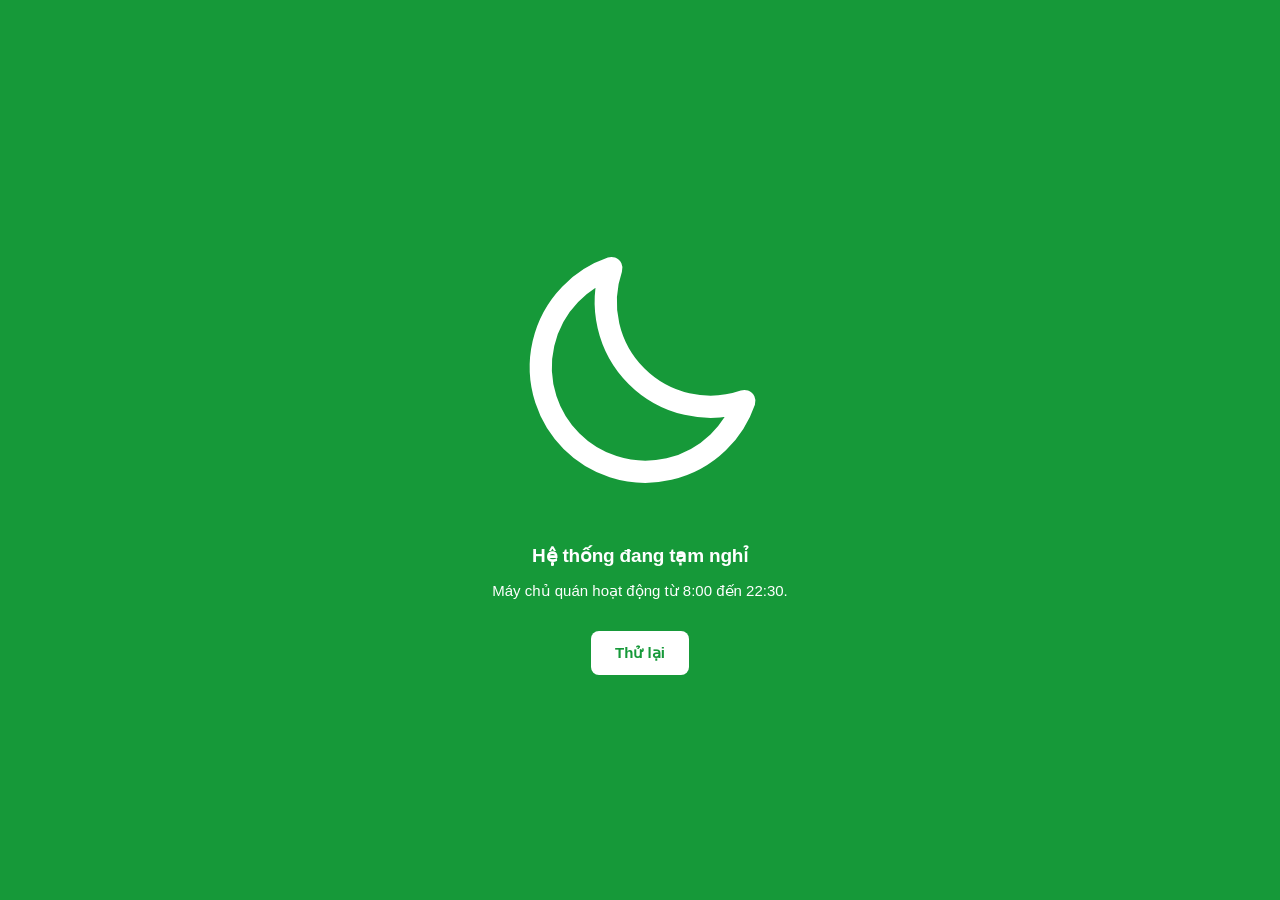
==== pos-manager/index.html @ 79b654d9 "deploy 2026-08-09 00:02:06" ====
<!doctype html>
<html lang="vi">
<head>
  <meta charset="utf-8" />
  <meta name="viewport" content="width=device-width, initial-scale=1, viewport-fit=cover" />
  <title>POS Manager - Cơm A Thuý</title>
  <meta name="theme-color" content="#169939" />
  <link rel="manifest" href="./manifest.json" />
  <link rel="icon" href="./icons/192.png" />
  <link rel="apple-touch-icon" href="./icons/192.png" />
  <meta name="mobile-web-app-capable" content="yes" />
  <meta name="apple-mobile-web-app-capable" content="yes" />
  <meta name="apple-mobile-web-app-status-bar-style" content="black-translucent" />
  <link rel="stylesheet" href="./css/app.css" />
</head>
<body>
  <div id="offline-screen" class="offline-screen hidden">
    <div class="offline-box">
      <div class="offline-icon" aria-hidden="true">
        <svg viewBox="0 0 24 24" fill="none" stroke="currentColor" stroke-width="1.8"
             stroke-linecap="round" stroke-linejoin="round">
          <path d="M20.5 14.3A8.5 8.5 0 0 1 9.7 3.5a8.5 8.5 0 1 0 10.8 10.8z"/>
        </svg>
      </div>
      <h2>Hệ thống đang tạm nghỉ</h2>
      <p>Máy chủ quán hoạt động từ 8:00 đến 22:30.</p>
      <button id="offline-retry" class="btn btn-primary">Thử lại</button>
    </div>
  </div>

  <header id="app-header" class="app-header hidden">
    <span id="app-title">POS Manager</span>
    <span class="app-header-right">
      <span id="app-user"></span>
      <!-- GĐ8 mục K — chuông Trung tâm thông báo, chấm số do js/app.js cập nhật -->
      <button id="app-notif" class="app-notif hidden" type="button" aria-label="Thong bao">
        <svg viewBox="0 0 24 24" fill="none" stroke="currentColor" stroke-width="1.8"
             stroke-linecap="round" stroke-linejoin="round">
          <path d="M18 8.5a6 6 0 1 0-12 0c0 6-2 7.5-2 7.5h16s-2-1.5-2-7.5"/>
          <path d="M13.7 20a2 2 0 0 1-3.4 0"/>
        </svg>
        <span id="app-notif-badge" class="app-notif-badge hidden">0</span>
      </button>
    </span>
  </header>

  <!-- Cột trái (máy tính) và thanh dưới (điện thoại) do js/app.js dựng từ js/nav.js,
       vì chủ quán tự chọn được 3 ô giữa của thanh dưới (giống app Sổ Bán Hàng). -->
  <nav id="sidebar" class="sidebar hidden"></nav>

  <main id="view" class="view"></main>

  <nav id="tabbar" class="tabbar hidden"></nav>

  <a id="fab" href="#/ban-hang" class="fab hidden" aria-label="Bán hàng nhanh"></a>

  <div id="toast-root" class="toast-root"></div>

  <script type="module" src="./js/app.js"></script>
  <script>
    if ('serviceWorker' in navigator) {
      window.addEventListener('load', () => navigator.serviceWorker.register('./sw.js'));
    }
  </script>
</body>
</html>
---- pos-manager/css/app.css ----
/* ═══════════════════════════════════════════════════════════════════════════
   POS MANAGER — Giao diện sao chép app Sổ Bán Hàng
   GĐ9 (04/08/2026): bảng màu đo BẰNG getComputedStyle TRÊN TRANG SỐNG
   app.sobanhang.com (tài khoản Cơm A Thúy) — xem output/sobanhang-survey/KHAO-SAT-TOAN-BO.md
     Bản WEB dùng XANH LÁ #169939, KHÔNG phải xanh dương #005DF9 (màu đó là của file APK).
   Mọi tên class cũ (GĐ1–GĐ8) được giữ nguyên để 36 màn hình cũ không phải sửa.
   ═══════════════════════════════════════════════════════════════════════════ */
:root {
  --primary: #169939;
  --primary-dark: #05803A;
  --primary-soft: #E7F5EC;
  --brand-green: #169939;

  /* Thanh điều hướng của bản web: dải màu từ trên xuống */
  --rail-from: #1B7A4A;
  --rail-to: #228B47;

  /* Tên cũ giữ lại làm bí danh — các màn GĐ1–GĐ6 vẫn dùng var(--green) */
  --green: var(--primary);
  --green-dark: var(--primary-dark);
  --green-light: var(--primary-soft);

  /* Màu số tiền: vào = lá, ra = đỏ (giống app) */
  --money-in: #169939;
  --money-out: #D92B2B;

  --text: #1E2226;
  --text-2: #73787D;
  --text-3: #A6A6A6;
  --line: #EAEBEC;
  --bg: #F2F3F4;
  --surface: #FFFFFF;
  --danger: #D92B2B;
  --warn: #B45309;

  --radius: 8px;
  --radius-lg: 12px;
  --shadow-sm: 0 1px 2px rgba(60, 69, 79, .06), 0 1px 3px rgba(60, 69, 79, .04);
  --shadow-md: 0 4px 12px rgba(60, 69, 79, .12);

  --tabbar-h: 62px;
  --header-h: 52px;
}

* { box-sizing: border-box; -webkit-tap-highlight-color: transparent; }
html, body { margin: 0; padding: 0; height: 100%; }
body {
  font-family: Inter, -apple-system, BlinkMacSystemFont, "SF Pro Text", "Segoe UI", Roboto, Arial, sans-serif;
  color: var(--text);
  background: var(--bg);
  /* GĐ8 mục L — cỡ chữ toàn app nhân với --font-scale (js/display.js đặt theo cài đặt).
     Mặc định 1 để máy chưa chỉnh gì vẫn y như cũ. */
  font-size: calc(15px * var(--font-scale, 1));
  -webkit-font-smoothing: antialiased;
}
/* GĐ8 mục L — "Nút bấm to": nới chiều cao chạm tối thiểu cho người lớn tuổi đỡ bấm trượt. */
body.big-touch button,
body.big-touch .btn,
body.big-touch input,
body.big-touch select { min-height: 52px; }
body.big-touch .chip { padding: 10px 16px; }
.hidden { display: none !important; }
h2 { font-size: 19px; font-weight: 700; margin: 0 0 12px; letter-spacing: -.2px; }
h3 { font-size: 16px; font-weight: 700; }

/* ── Nút & ô nhập ───────────────────────────────────────────────────────── */
button, .btn {
  font-family: inherit;
  font-size: 15px;
  font-weight: 600;
  min-height: 44px;
  min-width: 44px;
  border-radius: var(--radius);
  border: none;
  cursor: pointer;
  background: #EDF1F6;
  color: var(--text);
  transition: filter .12s ease;
}
button:active, .btn:active { filter: brightness(.94); }
.btn-primary { background: var(--primary); color: #fff; }
.btn-primary:active { background: var(--primary-dark); }
.btn-danger { background: var(--danger); color: #fff; }
.btn-danger:active { background: #B01B1B; }
.btn-ghost { background: #fff; border: 1px solid var(--line); color: var(--text); }
/* .btn dùng cho cả <a> (ví dụ "+ Tạo đơn hàng" nhảy sang màn Bán hàng). Thẻ <a> không tự căn
   giữa chữ và mặc định bị gạch chân, nên phải khai riêng — chỉ chạm thẻ <a>, không đụng <button>. */
a.btn {
  display: inline-flex; align-items: center; justify-content: center;
  padding: 0 14px; text-decoration: none;
}

input, select, textarea {
  font-family: inherit;
  font-size: 16px;
  min-height: 44px;
  padding: 0 12px;
  border: 1px solid var(--line);
  border-radius: var(--radius);
  width: 100%;
  background: #fff;
  color: var(--text);
}
textarea { padding: 10px 12px; }
input:focus, select:focus, textarea:focus { outline: 2px solid var(--primary-soft); border-color: var(--primary); }

/* Icon nhỏ nằm chung dòng với chữ (trong nút, nhãn, bảng) */
.inline-ico { display: inline-flex; align-items: center; vertical-align: -3px; }
.inline-ico svg { width: 17px; height: 17px; }
.perm-yes { color: var(--money-in); }
.ok-note { color: var(--money-in); display: flex; align-items: center; gap: 6px; }
.thumb-ico { color: var(--primary); opacity: .55; }
.thumb-ico svg { width: 30px; height: 30px; }
button > svg { width: 20px; height: 20px; }

/* ── Thanh tiêu đề ──────────────────────────────────────────────────────── */
.app-header {
  position: fixed; top: 0; left: 0; right: 0; height: var(--header-h);
  background: var(--primary); color: #fff;
  display: flex; align-items: center; justify-content: space-between;
  padding: 0 16px; font-weight: 600; z-index: 20;
}
#app-user { font-size: 13px; opacity: .9; font-weight: 500; }
/* GĐ8 mục K — chuông thông báo + chấm số chưa đọc trên thanh tiêu đề */
.app-header-right { display: flex; align-items: center; gap: 10px; }
.app-notif {
  position: relative; background: none; border: none; color: #fff;
  padding: 4px; min-height: auto; display: flex; align-items: center;
}
.app-notif > svg { width: 22px; height: 22px; }
.app-notif-badge {
  position: absolute; top: -2px; right: -4px; min-width: 17px; height: 17px;
  padding: 0 4px; border-radius: 9px; background: #E11D48; color: #fff;
  font-size: 10.5px; font-weight: 700; line-height: 17px; text-align: center;
}

/* ── Vùng nội dung ──────────────────────────────────────────────────────── */
.view {
  padding-top: calc(var(--header-h) + 14px);
  padding-bottom: calc(var(--tabbar-h) + 20px);
  padding-left: 16px;
  padding-right: 16px;
  min-height: 100vh;
}
body.no-nav .view { padding-top: 12px; padding-bottom: 12px; }
/* Trang chủ có nền gradient xanh nhạt giống app */
body.home-bg { background: var(--bg); }

/* ── Thanh tab dưới (điện thoại) ────────────────────────────────────────── */
.tabbar {
  position: fixed; bottom: 0; left: 0; right: 0;
  min-height: var(--tabbar-h);
  padding-bottom: env(safe-area-inset-bottom, 0);
  display: flex; background: #fff; border-top: 1px solid var(--line); z-index: 20;
}
.tabbar a {
  flex: 1; display: flex; flex-direction: column; align-items: center; justify-content: center;
  font-size: 11px; text-decoration: none; color: var(--text-3); gap: 3px; padding: 8px 2px;
  font-weight: 500;
}
.tabbar a svg { width: 24px; height: 24px; display: block; }
.tabbar a.active { color: var(--primary); font-weight: 600; }

/* ── Nút tròn nổi ───────────────────────────────────────────────────────── */
.fab {
  position: fixed; right: 18px; bottom: calc(var(--tabbar-h) + 18px);
  width: 56px; height: 56px; border-radius: 50%;
  background: var(--primary); color: #fff;
  display: flex; align-items: center; justify-content: center;
  text-decoration: none; box-shadow: 0 6px 16px rgba(22, 153, 57, .38); z-index: 21;
}
.fab svg { width: 26px; height: 26px; }

/* ── Cột trái theo phong cách Sổ Bán Hàng ──────────────────────────────── */
:root {
  --sidebar-full: 240px;
  --sidebar-slim: 64px;
}

.sidebar {
  position: fixed; top: var(--header-h); left: 0; bottom: 0;
  width: var(--sidebar-full);
  background: linear-gradient(180deg, var(--rail-from) 0%, var(--rail-to) 100%);
  z-index: 15; overflow-y: auto; overflow-x: hidden;
  display: flex; flex-direction: column;
  transition: width 0.22s ease;
}
.sidebar.collapsed { width: var(--sidebar-slim); }

/* Nút ≡ toggle thu nhỏ/mở rộng */
.sidebar-toggle {
  width: 100%; height: 48px; min-height: 48px; background: rgba(0,0,0,.1); border: none;
  border-bottom: 1px solid rgba(255,255,255,.12);
  color: rgba(255,255,255,.85); display: flex; align-items: center; justify-content: center;
  cursor: pointer; flex: none; transition: background .1s;
}
.sidebar-toggle:hover { background: rgba(0,0,0,.18); }
.sidebar-toggle svg { width: 22px; height: 22px; }

/* Links chung (Trang chủ, các mục con) */
.sidebar a {
  display: flex; align-items: center; gap: 12px;
  padding: 10px 14px; text-decoration: none; color: rgba(255,255,255,.82); font-size: 14px;
  font-weight: 500; white-space: nowrap; border-radius: 0; transition: background .1s;
}
.sidebar a svg { width: 22px; height: 22px; flex: none; }
.sidebar a:hover { background: rgba(255,255,255,.1); }
.sidebar a.active {
  background: rgba(145,158,171,.4); color: #fff; font-weight: 600;
  border-left: 3px solid rgba(255,255,255,.7);
}
.sidebar-child { padding-left: 48px !important; font-size: 13.5px; }
.sidebar-child.active { padding-left: 45px !important; }

/* Nút tiêu đề nhóm */
.sidebar-group-btn {
  display: flex; align-items: center; gap: 12px; width: 100%;
  padding: 10px 14px; background: none; border: none;
  border-top: 1px solid rgba(255,255,255,.1);
  color: rgba(255,255,255,.6); font-size: 11px; font-weight: 700; letter-spacing: .5px;
  text-transform: uppercase; cursor: pointer; white-space: nowrap; min-height: 40px; text-align: left;
  transition: background .1s, color .1s;
}
.sidebar-group-btn:hover { background: rgba(255,255,255,.08); color: rgba(255,255,255,.9); }
.sidebar-group.has-active > .sidebar-group-btn { color: rgba(255,255,255,.9); }
.sbh-icon { width: 22px; height: 22px; flex: none; display: flex; }
.sbh-icon svg { width: 22px; height: 22px; }
.g-label { flex: 1; min-width: 0; overflow: hidden; }
.chevron { width: 14px; height: 14px; flex: none; transition: transform .18s; }
.sidebar-group.open > .sidebar-group-btn .chevron { transform: rotate(180deg); }

/* Nhóm: mở/đóng bằng max-height animation */
.sidebar-group-items { overflow: hidden; max-height: 0; transition: max-height .22s ease; }
.sidebar-group.open > .sidebar-group-items { max-height: 800px; }

/* Mode icon-only (sau khi thu nhỏ) */
.sidebar.collapsed .g-label,
.sidebar.collapsed .chevron,
.sidebar.collapsed .sidebar-group-items,
.sidebar.collapsed a span { display: none !important; }
.sidebar.collapsed .sidebar-group-btn { justify-content: center; padding: 12px 0; }
.sidebar.collapsed a { justify-content: center; padding: 12px 0; }
.sidebar.collapsed a.active { border-left: none; border-bottom: 3px solid rgba(255,255,255,.7); }

@media (min-width: 1024px) {
  .tabbar, .fab { display: none !important; }
  .view { margin-left: var(--sidebar-full); padding-bottom: 20px; transition: margin-left .22s ease; }
  body.sidebar-slim .view { margin-left: var(--sidebar-slim); }
}

/* ── Thông báo nổi ──────────────────────────────────────────────────────── */
.toast-root {
  position: fixed; left: 50%; bottom: calc(var(--tabbar-h) + 16px); transform: translateX(-50%);
  z-index: 50; display: flex; flex-direction: column; gap: 8px; align-items: center;
}
.toast {
  background: #1F2937; color: #fff; padding: 11px 18px; border-radius: 10px; font-size: 14px;
  max-width: 90vw; box-shadow: var(--shadow-md);
}
.toast.error { background: var(--danger); }

/* ── Hộp thoại ──────────────────────────────────────────────────────────── */
.modal-overlay {
  position: fixed; inset: 0; background: rgba(15, 23, 35, .45);
  display: flex; align-items: flex-end; justify-content: center; z-index: 60;
}
@media (min-width: 640px) { .modal-overlay { align-items: center; } }
.modal-box {
  background: #fff; border-radius: var(--radius-lg) var(--radius-lg) 0 0; padding: 20px;
  width: 100%; max-width: 440px; max-height: 84vh; overflow-y: auto;
}
@media (min-width: 640px) { .modal-box { border-radius: var(--radius-lg); } }
.modal-box h3 { margin-top: 0; }
.modal-close-row { text-align: right; margin-top: 12px; }

/* ═══ TRANG CHỦ (dashboard giống app Sổ Bán Hàng) ═══════════════════════ */
.home-greet { margin-bottom: 14px; }
.home-greet .hi { font-size: 13px; color: var(--text-2); }
.home-greet .store { font-size: 20px; font-weight: 700; letter-spacing: -.3px; }

/* Thẻ "Hôm nay" — 3 ô số liệu có icon, giống ic_summary_* của app */
.today-card {
  background: #fff; border-radius: var(--radius-lg); padding: 14px;
  box-shadow: var(--shadow-sm); border: 1px solid var(--line);
}
.today-card-title {
  font-size: 12px; letter-spacing: .6px; color: var(--text-3); font-weight: 700; margin-bottom: 10px;
}
.today-card-loading { color: var(--text-3); font-size: 14px; }
.today-stats { display: grid; grid-template-columns: repeat(3, 1fr); gap: 8px; }
.today-stat {
  display: flex; flex-direction: column; gap: 4px;
  padding: 10px 8px; border-radius: 10px; background: #F7F9FC;
}
.today-stat .stat-ico { width: 26px; height: 26px; border-radius: 8px; display: flex; align-items: center; justify-content: center; }
.today-stat .stat-ico svg { width: 15px; height: 15px; }
.today-stat .label { font-size: 11.5px; color: var(--text-2); }
.today-stat .value { font-size: 16px; font-weight: 700; letter-spacing: -.3px; }
.today-stat .value.money { color: var(--money-in); }
.today-stat .value.profit-empty {
  font-size: 13px; color: var(--primary); text-decoration: none; display: flex; flex-direction: column;
}
.today-stat .value.profit-empty small { font-size: 10.5px; font-weight: 500; color: var(--text-3); }

/* Nhãn từng khu + nút "Chỉnh sửa" bên phải */
.section-label {
  margin-top: 22px; margin-bottom: 8px; font-size: 14px; color: var(--text); font-weight: 700;
  display: flex; align-items: center; justify-content: space-between;
}
.section-label .edit-link {
  font-size: 13px; color: var(--primary); font-weight: 600; background: none;
  min-height: auto; padding: 4px 2px; display: inline-flex; align-items: center; gap: 4px;
}
.section-label .edit-link svg { width: 15px; height: 15px; }

/* Lưới tính năng — thẻ trắng, icon nhiều màu, chữ dưới (đúng như ảnh edit_home_feature.png) */
.feature-grid { display: grid; grid-template-columns: repeat(3, 1fr); gap: 10px; }
.feature-grid.shortcuts { grid-template-columns: repeat(4, 1fr); }
.feature-card {
  background: #fff; border-radius: var(--radius); padding: 14px 6px 11px; text-align: center;
  text-decoration: none; color: var(--text); box-shadow: var(--shadow-sm);
  border: 1px solid var(--line);
  display: flex; flex-direction: column; align-items: center; gap: 7px;
  font-size: 12.5px; font-weight: 500; line-height: 1.25; position: relative;
}
.feature-card .icon { display: block; }
.feature-card .icon svg { width: 26px; height: 26px; display: block; }
.feature-grid.shortcuts .feature-card { padding: 12px 4px 9px; font-size: 11.5px; }
.feature-grid.shortcuts .feature-card .icon svg { width: 24px; height: 24px; }

/* Chế độ chỉnh sửa: hiện dấu + / − ở góc thẻ */
.feature-card .pick-badge {
  position: absolute; top: -6px; right: -6px; width: 22px; height: 22px; border-radius: 50%;
  background: var(--primary); color: #fff; font-size: 15px; font-weight: 700; line-height: 22px;
  min-height: 22px; min-width: 22px; padding: 0;
}
.feature-card .pick-badge.remove { background: var(--danger); }
.picker-hint { font-size: 12.5px; color: var(--text-2); margin: 4px 0 10px; }

/* Màn "Thêm" — chia nhóm giống app */
.group-block { margin-bottom: 18px; }
.group-title { font-size: 13px; font-weight: 700; color: var(--text-2); margin-bottom: 8px; }

/* ═══ CÁC MÀN GĐ1–GĐ6 (giữ nguyên tên class, chỉnh lại cho hợp bảng màu) ══ */

/* Bán hàng */
.sell-search { margin-bottom: 10px; }
/* Hàng nút lọc cuộn ngang — màn Quản lý bàn (khu vực) và Thông báo vẫn dùng. */
.sell-chips { display: flex; gap: 8px; overflow-x: auto; padding-bottom: 8px; }
.chip {
  flex: none; padding: 8px 14px; border-radius: 20px; background: #fff; border: 1px solid var(--line);
  font-size: 14px; cursor: pointer; white-space: nowrap; min-height: 38px; font-weight: 500;
}
.chip.active { background: var(--primary); color: #fff; border-color: var(--primary); }
/* Chiều cao ô ĐẶT CỨNG (không dùng aspect-ratio hay đệm-%): mọi thứ trong thẻ món đều
   position:absolute nên hai cách kia không góp chiều cao vào hàng lưới → các thẻ đè lên nhau,
   chỉ còn thấy nhãn giá. Đặt cứng thì hàng nào cũng đúng, kể cả khi lưới tự cuộn. */
.sell-grid { display: grid; grid-template-columns: repeat(2, 1fr); grid-auto-rows: 160px; gap: 12px; margin: 12px 0; }
@media (min-width: 640px) { .sell-grid { grid-template-columns: repeat(4, 1fr); } }
.sell-empty { color: var(--text-3); }
/* GĐ12 — thẻ món giống ảnh khảo sát /pos: ảnh phủ kín ô vuông, giá ở góc trên phải trên nền tối,
   tên món trên dải mờ dưới đáy, chấm xanh số lượng khi món đã có trong đơn đang mở. */
.item-card {
  position: relative; background: #fff; border-radius: var(--radius); overflow: hidden;
  text-align: left; padding: 0; height: 100%;
  box-shadow: var(--shadow-sm); border: 1.5px solid var(--line); cursor: pointer; min-height: 0;
}
.item-card.unavailable { opacity: .45; }
.item-card.picked { border-color: var(--primary); }
.item-card .thumb {
  position: absolute; inset: 0; background: var(--primary-soft);
  display: flex; align-items: center; justify-content: center;
}
.item-card .thumb img { width: 100%; height: 100%; object-fit: cover; display: block; }
.item-card .item-price {
  position: absolute; top: 0; right: 0; background: rgba(30, 34, 38, .72); color: #fff;
  font-size: 12px; font-weight: 600; padding: 3px 7px; border-radius: 0 0 0 6px;
}
.item-card .item-qty {
  position: absolute; left: 0; bottom: 34px; min-width: 22px; height: 22px; line-height: 22px;
  text-align: center; background: var(--primary); color: #fff; font-size: 12px; font-weight: 700;
  padding: 0 5px; border-radius: 0 6px 0 0;
}
.item-card .item-name {
  position: absolute; left: 0; right: 0; bottom: 0; background: rgba(30, 34, 38, .72); color: #fff;
  font-size: 12.5px; font-weight: 600; line-height: 1.25; padding: 6px 8px; text-align: center;
  display: -webkit-box; -webkit-line-clamp: 2; -webkit-box-orient: vertical; overflow: hidden;
}
/* ── Task 2 mục 1 (2026-08-08): thanh công cụ kiểu hiển thị / sắp xếp / lọc ─────────────────────
   Chủ quán muốn đổi nhanh giữa lưới ảnh và danh sách gọn, kèm sắp xếp + lọc món còn hàng. */
.sell-toolbar {
  display: flex; align-items: center; gap: 10px; flex-wrap: wrap;
  margin: 12px 0 0; padding: 8px 10px; background: #fff;
  border: 1px solid var(--line); border-radius: var(--radius); box-shadow: var(--shadow-sm);
}
.sell-view-switch { display: flex; background: var(--primary-soft); border-radius: 8px; padding: 2px; gap: 2px; }
.sell-view-btn {
  display: inline-flex; align-items: center; gap: 6px; padding: 6px 12px; min-height: 34px;
  border: 0; background: transparent; border-radius: 6px; cursor: pointer;
  font-size: 13.5px; font-weight: 600; color: var(--primary-dark);
}
.sell-view-btn svg { width: 16px; height: 16px; }
.sell-view-btn.active { background: var(--primary); color: #fff; box-shadow: var(--shadow-sm); }
.sell-tool-field { display: inline-flex; align-items: center; gap: 6px; }
.sell-tool-label { font-size: 13px; color: var(--text-3); font-weight: 500; }
.sell-toolbar select {
  min-height: 34px; padding: 4px 8px; border: 1px solid var(--line); border-radius: 8px;
  background: #fff; font-size: 13.5px; font-weight: 500; cursor: pointer;
}
.sell-count { margin-left: auto; font-size: 13px; color: var(--text-3); white-space: nowrap; }
@media (max-width: 640px) {
  .sell-view-btn span { display: none; }   /* điện thoại: chỉ còn icon cho đỡ chật */
  .sell-count { margin-left: 0; }
}

/* Kiểu DANH SÁCH: bỏ lưới, mỗi món một dòng cao cố định — đọc nhanh khi thực đơn dài.
   Dùng chung #sell-grid nên phải huỷ grid-auto-rows của kiểu lưới, nếu không dòng sẽ bị ép 160px. */
.sell-grid.as-list { display: flex; flex-direction: column; gap: 6px; grid-auto-rows: auto; }
.item-row {
  display: flex; align-items: center; gap: 10px; width: 100%; padding: 8px 12px; min-height: 58px;
  background: #fff; border: 1.5px solid var(--line); border-radius: var(--radius);
  box-shadow: var(--shadow-sm); cursor: pointer; text-align: left;
}
.item-row.unavailable { opacity: .45; }
.item-row.picked { border-color: var(--primary); background: var(--primary-soft); }
.item-row .row-thumb {
  flex: none; width: 42px; height: 42px; border-radius: 8px; overflow: hidden;
  background: var(--primary-soft); display: flex; align-items: center; justify-content: center;
}
.item-row .row-thumb img { width: 100%; height: 100%; object-fit: cover; display: block; }
.item-row .row-thumb .thumb-ico svg { width: 20px; height: 20px; }
.item-row .row-main { flex: 1; min-width: 0; display: flex; flex-direction: column; gap: 2px; }
.item-row .row-name {
  font-size: 14.5px; font-weight: 600; color: var(--text-1);
  overflow: hidden; text-overflow: ellipsis; white-space: nowrap;
}
.item-row .row-sub { font-size: 12px; color: var(--text-3); }
.item-row .row-qty {
  flex: none; min-width: 24px; height: 24px; line-height: 24px; text-align: center;
  background: var(--primary); color: #fff; font-size: 12.5px; font-weight: 700;
  padding: 0 6px; border-radius: 12px;
}
.item-row .row-price { flex: none; font-size: 14.5px; font-weight: 700; color: var(--text-1); }

.size-options { display: flex; flex-direction: column; gap: 8px; margin-top: 12px; }
.size-options button {
  display: flex; justify-content: space-between; align-items: center; padding: 0 14px;
  background: var(--primary-soft); color: var(--primary-dark); font-weight: 600;
}

/* Bán nhanh — Task 2 mục 2 (2026-08-08): dựng lại thành một thẻ gọn gàng có mệnh giá bấm nhanh,
   ô số lượng và dòng thành tiền, thay vì 3 khối rời rạc trôi giữa nền trắng. */
.quick-sell { max-width: 380px; margin: 0 auto; }
.qs-card {
  background: #fff; border: 1px solid var(--line); border-radius: var(--radius);
  box-shadow: var(--shadow-sm); padding: 16px;
}
.qs-hint, .mgr-hint { font-size: 12.5px; color: var(--text-3); margin: 0 0 12px; line-height: 1.45; }
.qs-chips { display: flex; flex-wrap: wrap; gap: 6px; margin: 8px 0 4px; }
.qs-chips .chip { font-size: 13px; padding: 6px 12px; min-height: 32px; }
.qs-amount-block { margin-top: 14px; }
.qs-amount-label { font-size: 13px; font-weight: 600; color: var(--text-3); }
.qs-price-display {
  text-align: center; font-size: 32px; font-weight: 700; color: var(--primary);
  background: var(--primary-soft); border-radius: var(--radius); padding: 14px; margin: 6px 0 0;
  border: 1px solid var(--line); letter-spacing: -.5px;
}
.qs-qty-row { display: flex; align-items: center; justify-content: space-between; margin: 14px 0 10px; }
.qs-stepper { display: flex; align-items: center; gap: 2px; border: 1px solid var(--line); border-radius: 8px; overflow: hidden; }
.qs-stepper button {
  width: 40px; min-height: 38px; border: 0; background: #fff; cursor: pointer;
  font-size: 20px; font-weight: 700; color: var(--primary-dark);
}
.qs-stepper button:active { background: var(--primary-soft); }
.qs-stepper span { min-width: 44px; text-align: center; font-size: 16px; font-weight: 700; }
.qs-keypad { display: grid; grid-template-columns: repeat(3, 1fr); gap: 8px; }
.qs-key {
  background: #fff; font-size: 20px; font-weight: 600; min-height: 56px;
  border: 1px solid var(--line); border-radius: 10px; cursor: pointer;
}
.qs-key:active { background: var(--primary-soft); }
.qs-key.fn { background: var(--bg, #F5F6F7); font-size: 16px; color: var(--text-3); }
.qs-total-row {
  display: flex; align-items: center; justify-content: space-between;
  margin: 14px 0 10px; padding-top: 12px; border-top: 1px dashed var(--line); font-size: 15px;
}
.qs-total-row b { font-size: 20px; color: var(--primary); }
.qs-confirm { width: 100%; min-height: 48px; font-size: 15.5px; }
.qs-confirm:disabled { opacity: .45; cursor: not-allowed; }

/* Quản lý bàn */
.tables-top-actions { display: flex; gap: 10px; margin-bottom: 12px; }
.tables-top-actions .btn { flex: 1; }
/* GĐ11 — dùng chung tab gạch chân .tab-row; chỉ giữ khoảng cách dưới riêng của màn bàn. */
.tables-status-tabs { margin-bottom: 8px; }
.tables-grid { display: grid; grid-template-columns: repeat(auto-fill, minmax(120px, 1fr)); gap: 10px; margin-top: 10px; }
.table-card {
  background: #fff; border-radius: var(--radius); padding: 10px; text-align: left; position: relative;
  border: 1.5px solid var(--line);
}
.table-card.dang-dung { border-color: #F5A524; background: #FFFBF2; }
.table-card.trong { border-color: var(--line); }
.table-no { font-weight: 700; font-size: 15px; }
.table-zone { font-size: 11px; color: var(--text-3); }
.table-status-badge { font-size: 11px; font-weight: 600; margin-top: 4px; color: var(--money-in); }
.table-card.dang-dung .table-status-badge { color: #B4690E; }
.table-total { font-weight: 700; margin-top: 4px; }
.table-seated { font-size: 11px; color: var(--text-3); }
.table-qr-btn { position: absolute; top: 8px; right: 8px; font-size: 11px; }

/* Đơn hàng */
/* GĐ11 — dùng chung tab gạch chân .tab-row (giống ảnh screens/03-orders.jpeg). */
.orders-tabs { margin-bottom: 10px; }
.orders-filters-row { display: flex; gap: 8px; margin-top: 8px; flex-wrap: wrap; }
.orders-filters-row input, .orders-filters-row select { flex: 1; min-width: 110px; }
.orders-filters-row .btn { flex: 0 0 auto; }
/* Task 2 mục 4 (2026-08-08): hàng chip chọn nhanh khoảng thời gian (Hôm nay / Hôm qua / 7 ngày /
   Tháng này) — cuộn ngang trên điện thoại thay vì xuống dòng làm cao thêm phần lọc. */
.ord-quick-range { display: flex; gap: 8px; margin-top: 8px; overflow-x: auto; padding-bottom: 2px; }
.ord-quick-range .chip { white-space: nowrap; }
.order-card {
  display: block; width: 100%; background: #fff; border-radius: var(--radius); padding: 12px;
  margin-bottom: 8px; text-align: left; border: 1px solid var(--line); box-shadow: var(--shadow-sm);
}
.order-card-top { display: flex; justify-content: space-between; align-items: center; }
.order-code { font-weight: 700; }
.order-status-badge {
  font-size: 11px; font-weight: 600; padding: 3px 9px; border-radius: 999px;
  background: var(--primary-soft); color: var(--primary);
}
.order-status-badge.status-cancelled { background: #FEE2E2; color: var(--danger); }
.order-status-badge.status-returned { background: #FFF3E0; color: #B4690E; }
.order-card-mid { display: flex; justify-content: space-between; font-size: 13px; color: var(--text-2); margin-top: 4px; }
.order-card-bottom { display: flex; justify-content: space-between; font-size: 12px; color: var(--text-3); margin-top: 4px; }
.order-total { font-weight: 700; color: var(--money-in); font-size: 14px; }
.order-detail-actions { display: flex; flex-wrap: wrap; gap: 8px; margin-top: 12px; }
.order-detail-actions .btn { flex: 1; min-width: 120px; }

/* Nhân viên */
.table-scroll { overflow-x: auto; background: #fff; border-radius: var(--radius); padding: 10px; border: 1px solid var(--line); }
.roles-table { border-collapse: collapse; width: 100%; font-size: 13px; }
.roles-table th, .roles-table td { padding: 8px 10px; border-bottom: 1px solid var(--line); text-align: left; white-space: nowrap; }
.roles-table .perm-cell { text-align: center; }
.staff-row {
  display: flex; justify-content: space-between; align-items: center; background: #fff;
  border-radius: var(--radius); padding: 12px; margin-bottom: 8px; gap: 8px; flex-wrap: wrap;
  border: 1px solid var(--line);
}
.staff-row.inactive { opacity: .55; }
.staff-name { font-weight: 700; }
.staff-meta { font-size: 12px; color: var(--text-3); margin-top: 2px; }
.staff-row-actions { display: flex; gap: 6px; flex-wrap: wrap; }
.staff-row-actions button { font-size: 12px; min-height: 34px; padding: 0 10px; }

/* Giỏ hàng */
.cart-panel { margin-top: 20px; background: #fff; border-radius: var(--radius); padding: 14px; border: 1px solid var(--line); }
.cart-empty { color: var(--text-3); text-align: center; padding: 30px 0; display: flex;
  flex-direction: column; align-items: center; gap: 10px; font-size: 14px; }
.cart-empty-ico { color: var(--line); }
.cart-empty-ico svg { width: 56px; height: 56px; }
.cart-item { border-bottom: 1px solid var(--line); padding: 10px 0; }
.cart-item:last-child { border-bottom: none; }
/* GĐ12 — một dòng giỏ hàng xếp ngang như ảnh 21-pos-cart: tên+đơn giá · − SL + · thành tiền · xoá */
.cart-item-top { display: flex; align-items: center; gap: 8px; }
.cart-item-info { flex: 1; min-width: 0; }
.cart-item-name { font-weight: 600; font-size: 14px; }
.cart-item-size { font-size: 12px; color: var(--text-2); }
.cart-item-money { font-weight: 600; color: var(--text); white-space: nowrap; font-size: 14px; }
.cart-item-remove { background: none; color: var(--text-3); min-height: auto; min-width: auto; padding: 4px; }
.cart-item-remove svg { width: 16px; height: 16px; }
.cart-item-remove:hover { color: var(--danger); }
.qty-row { display: flex; align-items: center; gap: 6px; flex: none; }
.qty-num { min-width: 22px; text-align: center; font-weight: 600; }
.qty-btn { width: 30px; height: 30px; min-height: 30px; min-width: 30px; background: #fff;
  border: 1px solid var(--line); color: var(--primary); font-size: 17px; border-radius: 6px; }
.cart-item-note { margin-top: 6px; font-size: 13px; min-height: 36px; }
.cart-total-row { display: flex; justify-content: space-between; font-weight: 700; padding-top: 10px; margin-top: 6px; border-top: 2px solid var(--line); }

/* Đầu giỏ: ô tìm khách + nút hình thức nhận (viền xanh) — giống ảnh khảo sát. */
.cart-head { display: flex; align-items: flex-start; gap: 8px; }
.cart-head .field { flex: 1; margin-bottom: 8px; }
.cart-type-btn {
  flex: none; display: inline-flex; align-items: center; gap: 6px; padding: 0 12px;
  background: #fff; border: 1px solid var(--primary); color: var(--primary); font-weight: 600;
  white-space: nowrap;
}
.cart-type-btn svg { width: 18px; height: 18px; }
/* Nút thanh toán 2 dòng: chữ trên, số tiền dưới (như "Thanh toán (F1) / 555.555" của app). */
.cart-pay-btn {
  width: 100%; margin-top: 10px; min-height: 56px;
  display: flex; flex-direction: column; align-items: center; justify-content: center; gap: 2px;
}
.cart-pay-btn b { font-size: 15px; font-weight: 700; }
.cart-pay-btn span { font-size: 15px; font-weight: 700; }

.delivery-tabs { display: flex; gap: 8px; margin: 12px 0 8px; }
.delivery-tabs button { flex: 1; background: #fff; border: 1px solid var(--line); }
.delivery-tabs button.active { background: var(--primary); color: #fff; border-color: var(--primary); }
.customer-suggestions { position: relative; }
.suggestion-list {
  position: absolute; top: 100%; left: 0; right: 0; background: #fff; border: 1px solid var(--line);
  border-radius: 8px; z-index: 5; max-height: 160px; overflow-y: auto; box-shadow: var(--shadow-md);
}
.suggestion-list div { padding: 8px 12px; cursor: pointer; font-size: 14px; }
.suggestion-list div:hover { background: var(--primary-soft); }

/* Màn hình nghỉ */
.offline-screen {
  position: fixed; inset: 0; background: var(--primary); color: #fff;
  display: flex; align-items: center; justify-content: center; z-index: 100;
}
.offline-box { text-align: center; padding: 24px; }
.offline-icon { font-size: 48px; margin-bottom: 12px; }
.offline-box .btn { margin-top: 16px; background: #fff; color: var(--primary); padding: 0 24px; }

/* Đăng nhập — GĐ12: căn GIỮA màn hình cả chiều ngang lẫn chiều dọc, khung thẻ trắng như app. */
/* Chưa đăng nhập thì KHÔNG có cột trái, phải bỏ luôn phần chừa chỗ cho nó — nếu không khung
   đăng nhập bị đẩy lệch sang phải đúng 240px (bề rộng cột trái) chứ không nằm giữa màn hình. */
body.no-nav .view { display: flex; align-items: center; justify-content: center; margin-left: 0 !important; }
.login-wrap {
  width: 100%; max-width: 380px; margin: 0 auto; text-align: center;
  background: var(--surface); border: 1px solid var(--line); border-radius: var(--radius-lg);
  box-shadow: var(--shadow-md); padding: 28px 24px 26px;
}
.login-logo {
  width: 64px; height: 64px; margin: 0 auto 14px; border-radius: 18px;
  background: var(--primary); color: #fff; display: flex; align-items: center; justify-content: center;
  box-shadow: 0 8px 20px rgba(22, 153, 57, .3);
}
.login-logo svg { width: 34px; height: 34px; }
.login-wrap h1 { color: var(--text); font-size: 22px; margin: 0 0 6px; letter-spacing: -.4px; }
.login-sub { color: var(--text-2); font-size: 13.5px; margin: 0 0 22px; }
.login-wrap .field { margin-bottom: 12px; text-align: left; }
.login-wrap label { display: block; font-size: 13px; margin-bottom: 4px; color: var(--text-2); }

/* Thanh toán */
.pay-summary { margin: 12px 0; font-size: 14px; }
.pay-summary > div { display: flex; justify-content: space-between; padding: 4px 0; }
.pay-summary .pay-total {
  border-top: 1px solid var(--line); margin-top: 6px; padding-top: 8px;
  font-size: 18px; font-weight: 700; color: var(--money-in);
}
.pay-warn { color: var(--warn); font-size: 13px; }
.pay-methods { display: flex; gap: 8px; margin-bottom: 12px; }
.pay-methods button { flex: 1; }
#pay-detail label { display: block; font-size: 13px; color: var(--text-2); margin-bottom: 4px; }
#pay-detail input { width: 100%; font-size: 20px; padding: 10px; }
.pay-change { margin: 10px 0; font-size: 15px; }
.pay-qr { display: block; width: 100%; max-width: 280px; margin: 0 auto 8px; }
.pay-qr-note { text-align: center; font-size: 13px; margin-bottom: 12px; }

/* Tiền */
.cash-account-row {
  display: flex; justify-content: space-between; align-items: flex-start; background: #fff;
  border-radius: var(--radius); padding: 12px; margin-bottom: 8px; gap: 8px; flex-wrap: wrap;
  border: 1px solid var(--line);
}
.cash-account-row.inactive { opacity: .55; }
.cash-account-name { font-weight: 700; }
.cash-account-meta { font-size: 12px; color: var(--text-3); margin-top: 2px; }
.cash-account-balance { font-weight: 700; color: var(--money-in); white-space: nowrap; }
.cash-account-actions { display: flex; gap: 6px; flex-wrap: wrap; width: 100%; }
.cash-account-actions button { font-size: 12px; min-height: 34px; padding: 0 10px; }
.badge-default {
  display: inline-block; font-size: 10px; font-weight: 700; background: var(--primary-soft);
  color: var(--primary); border-radius: 999px; padding: 2px 8px; margin-left: 6px;
}

.tc-actions { display: flex; gap: 10px; margin-bottom: 12px; }
.tc-actions .btn { flex: 1; }
.tc-totals { display: flex; gap: 8px; margin-bottom: 12px; flex-wrap: wrap; }
.tc-total-box { flex: 1; min-width: 100px; background: #fff; border-radius: var(--radius); padding: 10px 12px; border: 1px solid var(--line); }
.tc-total-box .label { display: block; font-size: 11px; color: var(--text-3); }
.tc-total-box .value { display: block; font-size: 16px; font-weight: 700; margin-top: 2px; }
.tc-total-box .value.thu { color: var(--money-in); }
.tc-total-box .value.chi { color: var(--money-out); }
.tc-filters { margin-bottom: 10px; }
.tc-filters .orders-filters-row { margin-top: 8px; }
.tc-row {
  display: flex; justify-content: space-between; align-items: center; background: #fff;
  border-radius: var(--radius); padding: 12px; margin-bottom: 8px; gap: 8px; flex-wrap: wrap;
  border: 1px solid var(--line);
}
.tc-row.voided { opacity: .55; text-decoration: line-through; }
.tc-row-main { flex: 1; min-width: 180px; }
.tc-row-top { display: flex; justify-content: space-between; gap: 8px; }
.tc-code { font-weight: 700; }
.tc-amount { font-weight: 700; }
.tc-amount.thu { color: var(--money-in); }
.tc-amount.chi { color: var(--money-out); }
.tc-row-meta { font-size: 12px; color: var(--text-3); margin-top: 2px; }
.tc-voided-label { font-size: 11px; font-weight: 700; color: var(--danger); margin-top: 4px; }
.sq-quick-range { display: flex; gap: 8px; overflow-x: auto; }
.sq-quick-range .chip { white-space: nowrap; }
.debt-row {
  display: block; width: 100%; background: #fff; border-radius: var(--radius); padding: 12px;
  margin-bottom: 8px; text-align: left; border: 1.5px solid var(--line);
}
.debt-row.overdue { border-color: var(--danger); background: #FFF5F5; }
.debt-row-top { display: flex; justify-content: space-between; align-items: center; }
.debt-partner { font-weight: 700; }
.debt-remaining { font-weight: 700; color: var(--money-in); }
.debt-row.overdue .debt-remaining { color: var(--danger); }
.debt-row-meta { font-size: 12px; color: var(--text-3); margin-top: 4px; }

/* Báo cáo */
.rp-note { font-size: 12px; color: var(--text-3); margin: 6px 0 12px; }
.rp-warning-banner { background: #FFF8E1; border: 1px solid #FFCA28; color: #7A5C00; border-radius: var(--radius); padding: 12px; margin-bottom: 12px; font-size: 13px; }
.rp-warning-banner a { color: var(--primary); font-weight: 600; }
.pay-total.rp-positive { color: var(--money-in); }
.pay-total.rp-negative { color: var(--money-out); }
.rp-exempt-box { background: var(--primary-soft); color: var(--primary-dark); border-radius: var(--radius); padding: 14px; margin: 12px 0; }
.rp-exempt-box .rp-what-if { font-size: 12px; margin-top: 8px; opacity: .9; }
.rp-disclaimer { font-size: 11px; color: var(--text-3); background: #EEF2F7; border-radius: 10px; padding: 10px; margin-top: 16px; }
.rp-stats-line { font-size: 13px; color: var(--text-2); margin: 8px 0 12px; }
.rp-readonly-note { font-size: 12px; color: var(--warn); margin-top: 8px; }
.rp-cost-input { max-width: 110px; min-height: 36px; padding: 0 8px; }
.rp-savebar { position: sticky; bottom: 0; background: var(--bg); padding: 10px 0; margin-top: 12px; }
.rp-margin-pos { color: var(--money-in); font-weight: 600; }
.rp-margin-neg { color: var(--money-out); font-weight: 600; }

/* Hàng hoá & kho */
.field { margin-bottom: 12px; text-align: left; }
.field label { display: block; font-size: 13px; color: var(--text-2); margin-bottom: 4px; }
.hint { font-size: 12px; color: var(--text-3); margin: 8px 0; }

/* GĐ11 — tab gạch chân giống app.sobanhang.com (ảnh screens/03-orders, 05-products):
   chữ xám, mục đang chọn đổi xanh + gạch chân, có vạch ngăn mảnh giữa các tab.
   Trước đây là viên thuốc nền xanh đặc — khác hẳn bản web mà chủ quán nhìn. */
.tab-row {
  display: flex; gap: 0; overflow-x: auto; margin: 10px 0;
  border-bottom: 1px solid var(--line);
}
.tab {
  background: none; border: none; border-bottom: 2px solid transparent; color: var(--text-2);
  font-size: 14px; min-height: 40px; padding: 0 16px; white-space: nowrap; border-radius: 0;
  font-weight: 500; position: relative;
  /* .tab dùng cho cả <button> (lọc tại chỗ) lẫn <a> (chuyển màn) nên phải tự căn giữa. */
  display: inline-flex; align-items: center; gap: 5px; text-decoration: none; cursor: pointer;
}
.tab + .tab::before {
  content: ''; position: absolute; left: 0; top: 50%; transform: translateY(-50%);
  width: 1px; height: 16px; background: var(--line);
}
.tab.active { color: var(--primary); border-bottom-color: var(--primary); font-weight: 600; }
.tab-count { font-size: 14px; }

.filter-row { display: flex; gap: 8px; align-items: center; margin-bottom: 10px; flex-wrap: wrap; }
.filter-row input, .filter-row select { flex: 1 1 140px; min-height: 40px; }
.filter-row .btn { flex: 0 0 auto; padding: 0 12px; font-size: 14px; background: #fff; border: 1px solid var(--line); }
.filter-row .btn.btn-primary { background: var(--primary); border-color: var(--primary); color: #fff; }

.stock-row {
  display: flex; align-items: center; gap: 10px; background: #fff;
  border-radius: var(--radius); padding: 10px 12px; margin-bottom: 8px; border: 1px solid var(--line);
}
.stock-row.inactive { opacity: .55; }
.stock-row.low { border-left: 4px solid var(--warn); }
.stock-pick { flex: 0 0 auto; }
.stock-pick input { width: 20px; min-height: 20px; }
.stock-main { flex: 1 1 auto; min-width: 0; }
.stock-name { font-weight: 600; font-size: 15px; display: flex; align-items: center; gap: 6px; flex-wrap: wrap; }
.stock-meta { font-size: 12px; color: var(--text-2); margin-top: 2px; }
.stock-qty { flex: 0 0 auto; text-align: right; font-weight: 700; font-size: 15px; }
.stock-sub { font-size: 11px; font-weight: 400; color: var(--text-2); }
.stock-actions { flex: 0 0 auto; }
.stock-actions button { min-height: 34px; font-size: 13px; padding: 0 10px; }

.stock-line { display: flex; gap: 6px; align-items: center; margin-bottom: 8px; }
.stock-line select { flex: 3 1 0; min-width: 0; }
.stock-line input { flex: 1 1 0; min-width: 60px; }
.stock-line button { flex: 0 0 auto; min-width: 40px; }

.stock-table { background: #fff; border-radius: var(--radius); overflow: hidden; border: 1px solid var(--line); }
.stock-table-head, .stock-table-row {
  display: grid; grid-template-columns: 2fr 1fr 1.2fr 1fr; gap: 6px;
  padding: 8px 10px; align-items: center; font-size: 13px;
}
.stock-table-head { background: #EEF2F7; font-weight: 600; color: var(--text-2); }
.stock-table-row { border-top: 1px solid var(--line); }
.stock-table-row input { min-height: 34px; padding: 0 6px; font-size: 14px; }
.diff-plus { color: var(--money-in); font-weight: 700; }
.diff-minus { color: var(--money-out); font-weight: 700; }

.badge-warn { background: #FEF3C7; color: #92400E; font-size: 11px; font-weight: 600; padding: 2px 7px; border-radius: 999px; }
.badge-in { background: #E6F6ED; color: var(--money-in); font-size: 11px; font-weight: 700; padding: 2px 7px; border-radius: 999px; }
.badge-out { background: #FEE2E2; color: #991B1B; font-size: 11px; font-weight: 700; padding: 2px 7px; border-radius: 999px; }
.warn-banner { background: #FEF3C7; color: #92400E; font-size: 12px; border-radius: 10px; padding: 10px; margin-top: 10px; }
.warn-banner a { color: #92400E; font-weight: 700; }

/* ═══ GĐ9 — DASHBOARD "TỔNG QUAN" sao chép /mission-control của app.sobanhang.com ═══
   Xem output/sobanhang-survey/KHAO-SAT-TOAN-BO.md mục 2 + screens/01-mission-control.jpeg */
.dash-h2 { font-size: 18px; font-weight: 700; margin: 18px 0 10px; letter-spacing: -.2px; }

/* ── Task 2 mục 7 (2026-08-08): tiêu đề mục bấm được để thu gọn ────────────────────────────────
   Mũi tên xoay 90° khi mục bị gập, để nhìn là biết còn nội dung ẩn bên dưới chứ không phải mất. */
.sec-head { cursor: pointer; user-select: none; }
.sec-head:hover { color: var(--primary-dark); }
.sec-head:focus-visible { outline: 2px solid var(--primary); outline-offset: 2px; border-radius: 4px; }
.sec-caret {
  display: inline-block; width: 0; height: 0; margin-left: 8px; vertical-align: middle;
  border-left: 5px solid currentColor; border-top: 5px solid transparent;
  border-bottom: 5px solid transparent; opacity: .5;
  transform: rotate(90deg); transition: transform .15s ease;
}
.sec-head.collapsed .sec-caret { transform: rotate(0deg); }

.card {
  background: var(--surface); border: 1px solid var(--line); border-radius: var(--radius);
  box-shadow: var(--shadow-md); padding: 14px; margin-bottom: 12px;
}
.card-head { display: flex; align-items: center; justify-content: space-between; margin-bottom: 10px; }
.card-head h3 { margin: 0; font-size: 15px; }
.card-head.warn { background: #FFF4E5; margin: -14px -14px 10px; padding: 12px 14px;
  border-radius: var(--radius) var(--radius) 0 0; }
.see-all { font-size: 13px; color: var(--primary); text-decoration: none; font-weight: 600; }

/* ── 4 thẻ KPI (viền trên xanh lá giống app) ───────────────────────────── */
.kpi-row { display: grid; grid-template-columns: repeat(2, 1fr); gap: 10px; }
@media (min-width: 900px) { .kpi-row { grid-template-columns: repeat(4, 1fr); } }
.kpi-loading { color: var(--text-3); font-size: 14px; grid-column: 1 / -1; }
.kpi {
  background: var(--surface); border: 1px solid var(--line); border-top: 3px solid var(--primary);
  border-radius: var(--radius); box-shadow: var(--shadow-md); padding: 12px;
}
.kpi-label {
  font-size: 11px; font-weight: 600; color: var(--text-2); letter-spacing: .3px;
  display: flex; align-items: center; justify-content: space-between; gap: 6px; min-height: 22px;
}
.kpi-edit { background: none; border: none; padding: 0; min-height: 22px; min-width: 22px; color: var(--text-3); }
.kpi-edit svg { width: 14px; height: 14px; }
.kpi-acc { width: auto; min-height: 26px; font-size: 12px; padding: 0 6px; border-radius: 6px; }
.kpi-value { font-size: 22px; font-weight: 700; letter-spacing: -.5px; margin: 6px 0 4px; }
.kpi-sub { font-size: 11.5px; color: var(--text-2); }
.kpi-sub.two { display: flex; flex-direction: column; gap: 2px; }
.kpi-sub .in { color: var(--money-in); }
.kpi-sub .out { color: var(--money-out); }
.kpi-delta { font-size: 11.5px; color: var(--text-2); }
.kpi-delta.up { color: var(--money-in); }
.kpi-delta.down { color: var(--money-out); }
.kpi-delta span { color: var(--text-3); }
.kpi-goalbar { height: 6px; background: var(--line); border-radius: 99px; overflow: hidden; margin: 4px 0 6px; }
.kpi-goalbar i { display: block; height: 100%; background: var(--primary); }

/* ── Thao tác nhanh ────────────────────────────────────────────────────── */
.quick-card h3 { margin: 0 0 10px; font-size: 15px; }
.quick-actions { display: grid; gap: 8px; }
.qa {
  display: flex; align-items: center; justify-content: center; min-height: 44px;
  border: 1px solid var(--primary); border-radius: var(--radius);
  color: var(--primary); text-decoration: none; font-weight: 600; font-size: 14.5px;
}
.qa.danger { border-color: var(--money-out); color: var(--money-out); }

/* ── Biểu đồ cột đôi (CSS thuần, không nạp thư viện ngoài) ─────────────── */
.wk-chart { display: grid; grid-template-columns: repeat(7, 1fr); gap: 6px; height: 120px; align-items: end; }
.wk-col { display: flex; flex-direction: column; align-items: center; gap: 4px; height: 100%; }
.wk-bars { display: flex; align-items: flex-end; gap: 2px; height: 100%; width: 100%; justify-content: center; }
.wk-bars i { width: 8px; border-radius: 2px 2px 0 0; min-height: 2px; }
.wk-bars i.now { background: var(--primary); }
.wk-bars i.prev { background: #C9CDD2; }
.wk-day { font-size: 10.5px; color: var(--text-3); }
.wk-legend { font-size: 11px; color: var(--text-2); display: flex; align-items: center; gap: 5px; }
.wk-legend span { width: 9px; height: 9px; border-radius: 2px; display: inline-block; }
.wk-legend .now { background: var(--primary); }
.wk-legend .prev { background: #C9CDD2; }
.wk-total {
  display: flex; justify-content: space-between; align-items: baseline;
  margin-top: 10px; padding-top: 10px; border-top: 1px solid var(--line);
  font-size: 13px; color: var(--text-2);
}
.wk-total b { font-size: 16px; color: var(--primary); }

/* ── Danh sách nhỏ trong thẻ ───────────────────────────────────────────── */
.mini-list { list-style: none; margin: 0; padding: 0; }
.mini-list li {
  display: flex; justify-content: space-between; gap: 10px;
  padding: 8px 0; border-bottom: 1px solid var(--line); font-size: 14px;
}
.mini-list li:last-child { border-bottom: none; }
.mini-list li a { color: var(--text); text-decoration: none; }
.mini-list b.low { color: var(--money-out); }
.mini-empty { color: var(--text-3); font-size: 13.5px; margin: 6px 0; }
.mini-empty.ok { color: var(--text-2); }

/* ── GĐ9 — Cài đặt > Quy trình bán hàng (sao chép /setting/sales-process) ── */
.sp-group { background: var(--surface); border: 1px solid var(--line); border-radius: var(--radius);
  box-shadow: var(--shadow-sm); margin-bottom: 12px; overflow: hidden; }
.sp-group-title { font-size: 11.5px; font-weight: 700; color: var(--text-2); letter-spacing: .4px;
  text-transform: uppercase; padding: 10px 14px; background: #FAFBFB; border-bottom: 1px solid var(--line); }
.sp-row { display: flex; align-items: center; justify-content: space-between; gap: 12px;
  padding: 11px 14px; border-bottom: 1px solid var(--line); }
.sp-row:last-child { border-bottom: none; }
.sp-text { display: flex; flex-direction: column; gap: 2px; }
.sp-text b { font-weight: 500; font-size: 14.5px; }
.sp-text small { color: var(--text-3); font-size: 12px; }
.sp-row input[type=checkbox], .sp-row input[type=radio] { width: auto; min-height: auto; flex: none;
  width: 20px; height: 20px; accent-color: var(--primary); }

/* ═══════════════════════════════════════════════════════════════════════════
   GĐ10 (05/08/2026) — BỐ CỤC MÀN HÌNH MÁY TÍNH + đầu trang có nút hành động.
   Trước đây mọi màn đều là một cột dọc kiểu điện thoại; mở trên máy tính thì
   giỏ hàng nằm tuốt dưới đáy, danh sách đơn kéo dài lê thê. Bố cục dưới đây chỉ
   bật từ 1024px trở lên (điện thoại giữ nguyên như cũ, không đụng gì).
   Móc bám: body[data-route="..."] do js/app.js gắn mỗi lần đổi màn.
   ═══════════════════════════════════════════════════════════════════════════ */

/* Đầu trang: tiêu đề bên trái, nút hành động chính bên phải (giống app Sổ Bán Hàng) */
.page-head { display: flex; align-items: center; justify-content: space-between; gap: 12px; margin-bottom: 4px; }
.page-head h2 { margin: 0; }
.page-head .btn { flex: 0 0 auto; }

/* Nút xoá trong hàng danh sách — đỏ nhạt, không hét vào mặt người dùng */
.stock-actions button.danger,
.staff-row-actions button.danger { color: var(--danger); border-color: #F3C9C9; }

@media (min-width: 1024px) {
  /* ── Bán hàng: cột danh mục dọc bên trái · lưới món giữa · giỏ hàng dính bên phải ──
     GĐ12: bố cục sao chép app.sobanhang.com/pos (ảnh 20-pos-with-products.jpeg). */
  /* Hàng "tools" nằm giữa thanh trên và lưới món, chiếm đúng cột giữa (cùng cột với lưới) để
     không đẩy cột danh mục hay giỏ hàng. Thiếu grid-area thì thanh công cụ sẽ tự chiếm một ô
     trong lưới và làm lệch toàn bộ bố cục 3 cột. */
  body[data-route="ban-hang"] #view {
    display: grid;
    grid-template-columns: 216px minmax(0, 1fr) 400px;
    grid-template-areas: "bar bar bar" "cats tools cart" "cats grid cart";
    align-content: start;
    column-gap: 0;
  }
  body[data-route="ban-hang"] #view > .pos-bar { grid-area: bar; }
  body[data-route="ban-hang"] #view > .pos-cats { grid-area: cats; }
  body[data-route="ban-hang"] #view > .sell-toolbar { grid-area: tools; margin: 12px 0 0; }
  body[data-route="ban-hang"] #view > .sell-grid { grid-area: grid; }
  body[data-route="ban-hang"] #view > .cart-panel {
    grid-area: cart; margin-top: 0; position: sticky; top: var(--posbar-h);
    max-height: calc(100vh - var(--posbar-h)); overflow-y: auto;
    box-shadow: none; border-radius: 0; border: none; border-left: 1px solid var(--line);
    display: flex; flex-direction: column;
  }
  body[data-route="ban-hang"] .sell-grid { grid-template-columns: repeat(auto-fill, minmax(150px, 1fr)); }

  /* ── Đơn hàng: thẻ đơn xếp 2–3 cột thay vì một cột dọc dài ── */
  body[data-route="don-hang"] .orders-list {
    display: grid; grid-template-columns: repeat(auto-fill, minmax(320px, 1fr)); gap: 10px;
  }
  body[data-route="don-hang"] .order-card { margin-bottom: 0; height: 100%; }

  /* ── Quản lý bàn: ô bàn to hơn cho dễ bấm trên máy tính quầy ── */
  body[data-route="quan-ly-ban"] .tables-grid {
    grid-template-columns: repeat(auto-fill, minmax(160px, 1fr)); gap: 12px;
  }
  body[data-route="quan-ly-ban"] .tables-top-actions .btn { flex: 0 0 auto; min-width: 160px; }
}

/* ═══════════════════════════════════════════════════════════════════════════
   GĐ11 (05/08/2026) — bám sát ảnh khảo sát app.sobanhang.com trong
   output/sobanhang-survey/screens/ (01-mission-control · 03-orders · 05-products).
   ═══════════════════════════════════════════════════════════════════════════ */

/* Hàng tab lớn của trang (Sản phẩm · Nhóm tuỳ chọn món · Danh mục) — chữ to hơn tab lọc. */
.page-tabs { margin: 6px 0 14px; }
.page-tabs .tab { font-size: 15px; min-height: 44px; }

/* Vòng tròn tiến độ mục tiêu doanh thu (thẻ KPI thứ 2). */
.kpi-goal { display: flex; align-items: center; justify-content: space-between; gap: 10px; }
.kpi-goal .kpi-value { margin-bottom: 2px; }
.kpi-ring {
  flex: none; width: 48px; height: 48px; border-radius: 50%;
  background: conic-gradient(var(--primary) calc(var(--pct, 0) * 1%), var(--line) 0);
  -webkit-mask: radial-gradient(circle, transparent 58%, #000 59%);
          mask: radial-gradient(circle, transparent 58%, #000 59%);
}

/* Biểu đồ tuần: trục dọc + lưới đứt nét như ApexCharts của bản web. */
.wk-plot { display: flex; gap: 8px; }
.wk-axis {
  display: flex; flex-direction: column; justify-content: space-between;
  font-size: 10.5px; color: var(--text-3); padding-bottom: 18px; text-align: right;
  flex: none; max-width: 84px;
}
.wk-area { position: relative; flex: 1; min-width: 0; }
.wk-grid {
  position: absolute; inset: 0 0 18px 0; display: flex; flex-direction: column;
  justify-content: space-between; pointer-events: none;
}
.wk-grid i { display: block; border-top: 1px dashed #E3E5E7; }
.wk-area .wk-chart { position: relative; }
/* Điện thoại dùng nhãn ngắn T2…CN, máy tính hiện đủ chữ "Thứ hai" như bản web. */
.wk-day-full { display: none; font-weight: 400; }
.wk-day-short { font-weight: 400; }

@media (min-width: 1024px) {
  .wk-day-full { display: inline; }
  .wk-day-short { display: none; }

  /* Trang chủ: 2 cột (trái Thao tác nhanh + Cần xử lý · phải 2 biểu đồ), rồi 3 thẻ ngang. */
  .dash-grid {
    display: grid; grid-template-columns: repeat(6, minmax(0, 1fr));
    gap: 0 12px; align-items: start;
    grid-template-areas:
      "quick quick quick rev    rev  rev"
      "todo  todo  todo  profit profit profit"
      "top   top   low   low    recent recent";
  }
  /* #dash-blocks chỉ là hộp chứa do tải bất đồng bộ — cho con của nó thành ô lưới trực tiếp. */
  .dash-grid > #dash-blocks { display: contents; }
  .dash-quick   { grid-area: quick; }
  .dash-rev     { grid-area: rev; }
  .dash-todo    { grid-area: todo; }
  .dash-profit  { grid-area: profit; }
  .dash-top     { grid-area: top; }
  .dash-low     { grid-area: low; }
  .dash-recent  { grid-area: recent; }
}

/* ═══════════════════════════════════════════════════════════════════════════
   GĐ12 (07/08/2026) — MÀN BÁN HÀNG CHIẾM TRỌN MÀN HÌNH, THẺ ĐƠN SONG SONG,
   DANH MỤC CỘT DỌC BÊN TRÁI. Sao chép app.sobanhang.com/pos, ảnh khảo sát:
   output/sobanhang-survey/screens/20-pos-with-products.jpeg · 21-pos-cart.jpeg ·
   22-pos-multitab.jpeg (chụp trên cửa hàng ĐÃ CÓ sản phẩm, 07/08/2026).
   Số đo lấy bằng getComputedStyle trên trang sống: thanh trên cao 55px nền
   #169939 (rgb(22,153,59)), cột danh mục rộng 227px nền trắng, thẻ đơn cao 46px
   bo góc trên 4px — thẻ đang chọn nền trắng chữ đen, thẻ khác nền xanh chữ trắng.
   ═══════════════════════════════════════════════════════════════════════════ */
:root { --posbar-h: 56px; }

/* Toàn màn hình: js/app.js gắn body.pos-full ở màn Bán hàng → ẩn hẳn khung app. */
body.pos-full .app-header,
body.pos-full .sidebar,
body.pos-full .tabbar,
body.pos-full .fab { display: none !important; }
body.pos-full .view {
  margin-left: 0 !important; padding: 0 !important;
  padding-top: var(--posbar-h) !important; min-height: 100vh;
}
body.pos-full { overflow-x: hidden; }

/* Thanh xanh trên cùng */
.pos-bar {
  position: fixed; top: 0; left: 0; right: 0; height: var(--posbar-h); z-index: 30;
  background: var(--primary); color: #fff;
  display: flex; align-items: center; gap: 8px; padding: 0 10px;
}
/* Điện thoại: xếp 2 dòng bằng lưới — dòng trên ô tìm + nút, dòng dưới các thẻ đơn.
   Nếu để một dòng như máy tính thì tên thẻ đơn bị cắt cụt, nhân viên không biết đang ở đơn nào. */
@media (max-width: 1023px) {
  body.pos-full { --posbar-h: 100px; }
  .pos-bar {
    display: grid; gap: 6px; padding: 5px 8px 0; align-items: center;
    grid-template-columns: minmax(0, 1fr) auto auto;
    grid-template-rows: 44px 44px;
    grid-template-areas: "search tablebtn right" "tabs tabs add";
  }
  .pos-search { grid-area: search; }
  .pos-bar-btn { grid-area: tablebtn; padding: 0 10px; }
  .pos-bar-btn span { display: none; }
  .pos-bar-right { grid-area: right; margin-left: 0; }
  .pos-tabs { grid-area: tabs; min-width: 0; height: 44px; padding-top: 0; align-items: stretch; }
  .pos-tab { height: 44px; min-height: 44px; }
  .pos-tab-add { grid-area: add; }
}
.pos-search { position: relative; flex: 0 1 320px; min-width: 130px; }
.pos-search input {
  min-height: 38px; padding-left: 34px; border-radius: 6px; border: none;
  font-size: 14px; background: #fff;
}
.pos-search-ico {
  position: absolute; left: 9px; top: 50%; transform: translateY(-50%);
  color: var(--text-3); display: flex; pointer-events: none;
}
.pos-search-ico svg { width: 17px; height: 17px; }
.pos-bar-btn {
  flex: none; display: inline-flex; align-items: center; gap: 6px; height: 38px; padding: 0 12px;
  border-radius: 6px; background: rgba(255,255,255,.16); color: #fff; text-decoration: none;
  font-size: 14px; font-weight: 600; white-space: nowrap; border: none;
}
.pos-bar-btn:hover { background: rgba(255,255,255,.26); }
.pos-bar-btn svg { width: 19px; height: 19px; }

/* Thẻ đơn song song */
.pos-tabs { display: flex; align-items: flex-end; gap: 2px; overflow-x: auto; height: 100%; padding-top: 10px; }
.pos-tab {
  flex: none; height: 46px; min-height: 46px; padding: 0 12px; border-radius: 4px 4px 0 0;
  background: transparent; color: rgba(255,255,255,.92); border: none; font-size: 14.5px;
  font-weight: 600; display: inline-flex; align-items: center; gap: 7px; white-space: nowrap;
}
.pos-tab:hover { background: rgba(255,255,255,.14); }
.pos-tab.active { background: #FEFEFE; color: var(--text); }
.pos-tab-count {
  min-width: 19px; height: 19px; line-height: 19px; text-align: center; border-radius: 99px;
  background: rgba(255,255,255,.28); font-size: 11.5px; font-weight: 700; padding: 0 5px;
}
.pos-tab.active .pos-tab-count { background: var(--primary-soft); color: var(--primary); }
.pos-tab-close { font-size: 17px; line-height: 1; opacity: .75; cursor: pointer; padding: 0 2px; }
.pos-tab-close:hover { opacity: 1; }
.pos-tab-add {
  flex: none; width: 30px; height: 30px; min-width: 30px; min-height: 30px; border-radius: 50%;
  background: rgba(255,255,255,.22); color: #fff; font-size: 20px; line-height: 1; padding: 0;
  display: inline-flex; align-items: center; justify-content: center;
}
.pos-tab-add:hover { background: rgba(255,255,255,.34); }

.pos-bar-right { margin-left: auto; display: flex; align-items: center; gap: 2px; }
.pos-bar-ico {
  width: 38px; height: 38px; min-width: 38px; min-height: 38px; padding: 0; border-radius: 6px;
  background: none; border: none; color: #fff; text-decoration: none;
  display: inline-flex; align-items: center; justify-content: center;
}
.pos-bar-ico:hover { background: rgba(255,255,255,.18); }
.pos-bar-ico svg { width: 21px; height: 21px; }
.pos-bar-ico.pos-exit svg { width: 24px; height: 24px; }

/* Cột danh mục dọc bên trái (máy tính) — trên điện thoại thành hàng ngang cuộn như cũ */
.pos-cats {
  display: flex; gap: 8px; overflow-x: auto; padding: 10px 12px; background: #FEFEFE;
  border-bottom: 1px solid var(--line);
}
@media (min-width: 1024px) {
  .pos-cats {
    flex-direction: column; gap: 0; overflow-x: hidden; overflow-y: auto; padding: 0;
    border-bottom: none; border-right: 1px solid var(--line);
    position: sticky; top: var(--posbar-h); height: calc(100vh - var(--posbar-h));
  }
  .pos-cats .chip {
    width: 100%; text-align: left; border: none; border-radius: 0; background: none;
    padding: 14px 16px; min-height: 48px; font-size: 15px; font-weight: 500;
    border-bottom: 1px solid var(--line);
  }
  .pos-cats .chip.active {
    background: #F2F3F4; color: var(--text); font-weight: 700;
    box-shadow: inset 3px 0 0 var(--primary);
  }
  /* Cả màn cao đúng 1 màn hình: chỉ LƯỚI MÓN và GIỎ HÀNG tự cuộn bên trong, thanh xanh và cột
     danh mục đứng yên — giống app, thu ngân không bị mất thanh công cụ khi kéo tìm món. */
  body[data-route="ban-hang"] #view { height: 100vh; overflow: hidden; }
  body[data-route="ban-hang"] .sell-grid {
    margin: 0; padding: 14px; gap: 12px; align-content: start; grid-auto-rows: 172px;
    overflow-y: auto; max-height: calc(100vh - var(--posbar-h));
  }
  body[data-route="ban-hang"] .cart-panel { padding: 12px 14px; }
  body[data-route="ban-hang"] .cart-lines { flex: 1; overflow-y: auto; }
  body[data-route="ban-hang"] .cart-foot { border-top: 1px solid var(--line); padding-top: 8px; }
}

/* ── Nút Cài đặt riêng ở ĐÁY cột trái (giống app: tách hẳn khỏi các nhóm trên) ──
   Cột trái dài hơn màn hình nên phải DÍNH đáy, không thì phải kéo hết menu mới thấy. */
.sidebar-footer {
  margin-top: auto; position: sticky; bottom: 0; z-index: 2;
  border-top: 1px solid rgba(255,255,255,.14); padding: 4px 0 10px;
  background: var(--rail-to);
}
.sidebar-footer a { font-size: 14px; font-weight: 600; }

/* ── Màn Cài đặt kiểu danh sách của app (/setting: 4 nhóm, mỗi mục 1 dòng có mũi tên) ── */
/* Task 2 mục 6 (2026-08-08): mục lục Cài đặt xếp nhiều cột trên màn rộng. Dùng CSS columns thay vì
   grid để các nhóm cao thấp khác nhau tự chảy khín cột, không để lại khoảng trống như grid. */
.set-cols { column-gap: 16px; }
@media (min-width: 720px)  { .set-cols { column-count: 2; } }
@media (min-width: 1100px) { .set-cols { column-count: 3; } }
/* break-inside: nhóm KHÔNG được cắt đôi giữa 2 cột — nửa danh sách ở cột này nửa ở cột kia thì
   chủ quán không đọc nổi. */
.set-cols .set-group { break-inside: avoid; -webkit-column-break-inside: avoid; page-break-inside: avoid; }

.set-group { margin-bottom: 18px; }
.set-group-title {
  font-size: 11.5px; font-weight: 700; color: var(--text-2); letter-spacing: .5px;
  text-transform: uppercase; margin-bottom: 8px;
}
.set-list {
  background: var(--surface); border: 1px solid var(--line); border-radius: var(--radius);
  box-shadow: var(--shadow-sm); overflow: hidden;
}
.set-item {
  display: flex; align-items: center; gap: 12px; width: 100%; text-align: left;
  padding: 13px 14px; background: none; border: none; border-bottom: 1px solid var(--line);
  color: var(--text); text-decoration: none; font-size: 14.5px; font-weight: 500;
  border-radius: 0; min-height: 52px;
}
.set-item:last-child { border-bottom: none; }
.set-item:hover { background: #FAFBFB; }
.set-item .set-ico { flex: none; display: flex; color: var(--primary); }
.set-item .set-ico svg { width: 21px; height: 21px; }
.set-item .set-text { flex: 1; min-width: 0; display: flex; flex-direction: column; gap: 2px; }
.set-item .set-text small { color: var(--text-3); font-size: 12px; font-weight: 400; }
.set-item .set-arrow { flex: none; color: var(--text-3); font-size: 19px; line-height: 1; }
.set-back {
  display: inline-flex; align-items: center; gap: 6px; background: none; border: none;
  color: var(--primary); font-weight: 600; font-size: 14px; padding: 4px 0; margin-bottom: 6px;
  min-height: 36px;
}
.set-back svg { width: 18px; height: 18px; }


/* ── Hộp thoại trong ứng dụng (thay prompt/confirm của trình duyệt) ───────────────── */
.dlg-body { margin: 4px 0 0; }
.dlg-msg { margin: 0; font-size: 15px; line-height: 1.55; color: var(--text, #1f2937); }
.dlg-label { display: block; font-size: 13px; font-weight: 600; margin-bottom: 6px; color: var(--text-muted, #6b7280); }
.dlg-input {
  width: 100%; padding: 11px 12px; font-size: 15px; font-family: inherit;
  border: 1px solid var(--border, #e5e7eb); border-radius: 10px; background: #fff; color: inherit;
  transition: border-color .15s, box-shadow .15s;
}
.dlg-input:focus { outline: none; border-color: var(--brand, #169939); box-shadow: 0 0 0 3px rgba(22, 153, 57, .14); }
textarea.dlg-input { resize: vertical; min-height: 76px; }
.dlg-hint { margin: 8px 0 0; font-size: 12.5px; color: var(--text-muted, #6b7280); line-height: 1.5; }
.dlg-error { margin: 8px 0 0; font-size: 13px; color: #dc2626; font-weight: 500; }
.dlg-actions { display: flex; justify-content: flex-end; gap: 8px; margin-top: 18px; }
.dlg-actions .btn { min-width: 92px; }
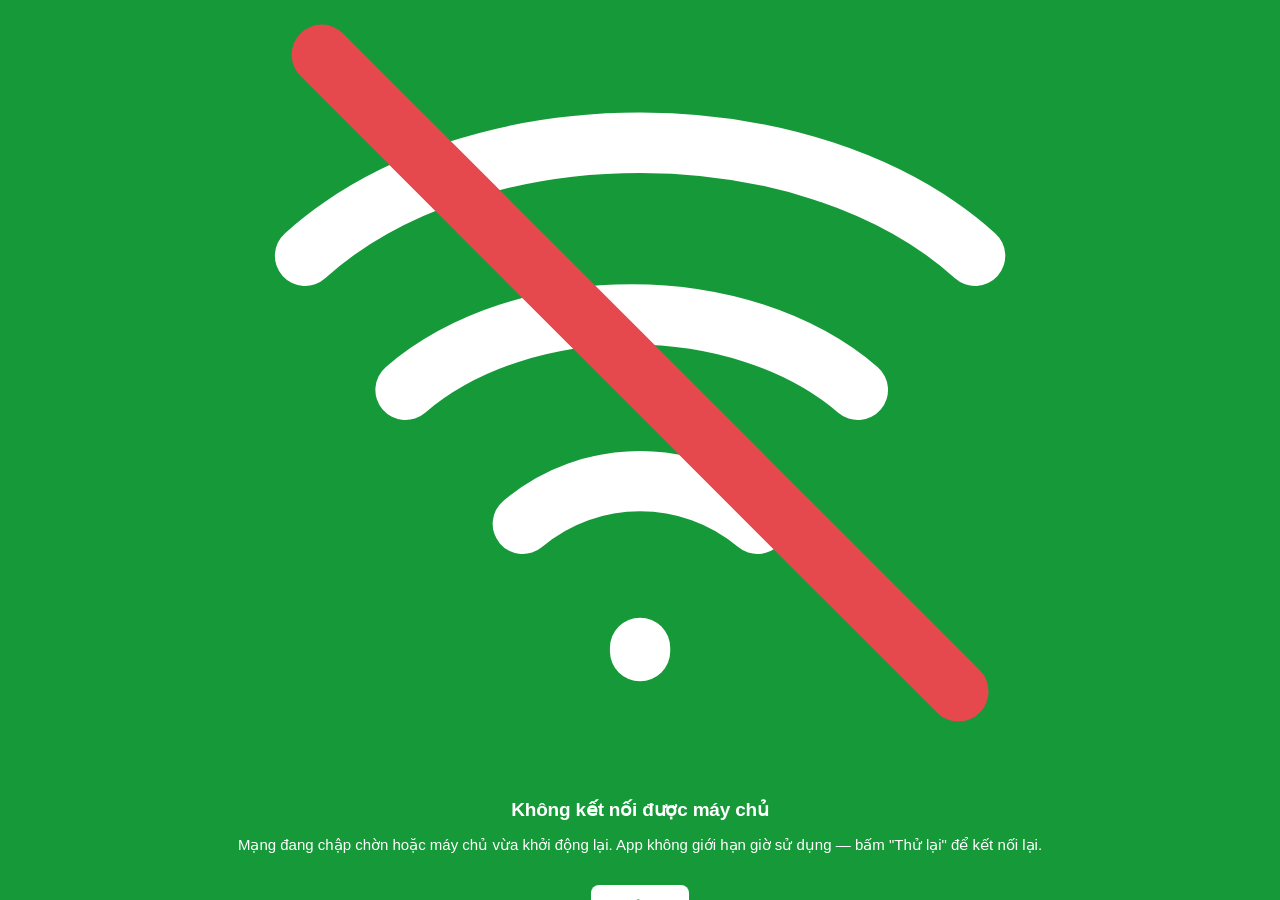
==== commit 230652c4: "deploy 2026-08-22 23:55:22" ====
--- a/pos-manager/index.html
+++ b/pos-manager/index.html
@@ -12,6 +12,7 @@
   <meta name="apple-mobile-web-app-capable" content="yes" />
   <meta name="apple-mobile-web-app-status-bar-style" content="black-translucent" />
   <link rel="stylesheet" href="./css/app.css" />
+  <link rel="stylesheet" href="./css/theme-v2.css" />
 </head>
 <body>
   <div id="offline-screen" class="offline-screen hidden">
@@ -19,18 +20,34 @@
       <div class="offline-icon" aria-hidden="true">
         <svg viewBox="0 0 24 24" fill="none" stroke="currentColor" stroke-width="1.8"
              stroke-linecap="round" stroke-linejoin="round">
-          <path d="M20.5 14.3A8.5 8.5 0 0 1 9.7 3.5a8.5 8.5 0 1 0 10.8 10.8z"/>
+          <path d="M2 8.5C7 4 17 4 22 8.5M5 12.5c3.5-3 10-3 13.5 0M8.5 16.5c2-1.7 5-1.7 7 0"/>
+          <path d="M12 20.2v.1"/>
+          <path d="M2.5 2.5l19 19" stroke="#e5484d"/>
         </svg>
       </div>
-      <h2>Hệ thống đang tạm nghỉ</h2>
-      <p>Máy chủ quán hoạt động từ 8:00 đến 22:30.</p>
+      <h2>Không kết nối được máy chủ</h2>
+      <!-- Đợt 4 (16/08/2026) — chữ cũ "hoạt động từ 8:00 đến 22:30" là lời giải thích DỰNG SẴN,
+           KHÔNG PHẢI giờ hoạt động thật (app không giới hạn giờ). Màn này hiện ra bất cứ khi nào
+           app không gọi được API — mạng chập chờn, tunnel vừa đổi địa chỉ, hoặc máy chủ khởi động
+           lại — nên đổi thành chữ đúng sự thật + luôn thử lại tự động. Xem buglog bug-XXX. -->
+      <p>Mạng đang chập chờn hoặc máy chủ vừa khởi động lại. App không giới hạn giờ sử dụng — bấm
+        "Thử lại" để kết nối lại.</p>
       <button id="offline-retry" class="btn btn-primary">Thử lại</button>
     </div>
   </div>
 
   <header id="app-header" class="app-header hidden">
     <span id="app-title">POS Manager</span>
+    <!-- Đợt 1 (15/08/2026) — breadcrumb chỉ hiện ở giao diện v2, app.js cập nhật trong router() -->
+    <span id="app-breadcrumb" class="app-breadcrumb v2-header-only"></span>
+    <span class="app-search v2-header-only">
+      <input id="app-search" type="search" placeholder="Tìm trang, chức năng...">
+    </span>
     <span class="app-header-right">
+      <span id="app-user-chip" class="app-user-chip v2-header-only">
+        <span id="app-user-avatar" class="app-user-avatar"></span>
+        <span id="app-user-v2"></span>
+      </span>
       <span id="app-user"></span>
       <!-- GĐ8 mục K — chuông Trung tâm thông báo, chấm số do js/app.js cập nhật -->
       <button id="app-notif" class="app-notif hidden" type="button" aria-label="Thong bao">
--- a/pos-manager/css/app.css
+++ b/pos-manager/css/app.css
@@ -107,7 +107,6 @@
 /* Icon nhỏ nằm chung dòng với chữ (trong nút, nhãn, bảng) */
 .inline-ico { display: inline-flex; align-items: center; vertical-align: -3px; }
 .inline-ico svg { width: 17px; height: 17px; }
-.perm-yes { color: var(--money-in); }
 .ok-note { color: var(--money-in); display: flex; align-items: center; gap: 6px; }
 .thumb-ico { color: var(--primary); opacity: .55; }
 .thumb-ico svg { width: 30px; height: 30px; }
@@ -120,6 +119,10 @@
   display: flex; align-items: center; justify-content: space-between;
   padding: 0 16px; font-weight: 600; z-index: 20;
 }
+/* Task 1 (09/08/2026 đợt 5) — chủ quán xin chữ "POS Manager" TO và ĐẬM hơn cho ra dáng tên app,
+   trước đây nó chỉ ăn theo font-weight:600 của cả thanh tiêu đề nên nhìn ngang hàng với tên
+   nhân viên bên phải. */
+#app-title { font-size: 20px; font-weight: 800; letter-spacing: -.3px; }
 #app-user { font-size: 13px; opacity: .9; font-weight: 500; }
 /* GĐ8 mục K — chuông thông báo + chấm số chưa đọc trên thanh tiêu đề */
 .app-header-right { display: flex; align-items: center; gap: 10px; }
@@ -187,15 +190,52 @@
 }
 .sidebar.collapsed { width: var(--sidebar-slim); }
 
-/* Nút ≡ toggle thu nhỏ/mở rộng */
+/* Khối thương hiệu đầu cột trái (ô vuông trắng + tên quán) — giống app Sổ Bán Hàng */
+.sidebar-brand {
+  display: flex; align-items: center; gap: 10px; flex: none;
+  padding: 13px 14px; min-height: 64px;
+  border-bottom: 1px solid rgba(255,255,255,.12);
+}
+.sidebar-brand-logo {
+  width: 38px; height: 38px; flex: none; border-radius: 9px;
+  background: #fff; color: var(--primary);
+  display: flex; align-items: center; justify-content: center;
+}
+.sidebar-brand-logo svg { width: 24px; height: 24px; }
+.sidebar-brand-name {
+  color: #fff; font-size: 19px; font-weight: 800; letter-spacing: -.3px; white-space: nowrap;
+}
+.sidebar.collapsed .sidebar-brand { justify-content: center; padding: 13px 0; }
+.sidebar.collapsed .sidebar-brand-name { display: none; }
+
+/* Thanh cuộn của cột trái: MẢNH và trong suốt. Thanh cuộn mặc định của Chrome dày ~15px, chiếm
+   nguyên dải 225–240px — đúng chỗ nút thu gọn đứng, nên nút nằm đè lên nó (chủ quán khoanh đỏ
+   12/08/2026). Thu còn 6px + màu trắng mờ thì nó chìm vào nền xanh của cột trái. */
+.sidebar { scrollbar-width: thin; scrollbar-color: rgba(255,255,255,.35) transparent; }
+.sidebar::-webkit-scrollbar { width: 6px; }
+.sidebar::-webkit-scrollbar-track { background: transparent; }
+.sidebar::-webkit-scrollbar-thumb { background: rgba(255,255,255,.28); border-radius: 3px; }
+.sidebar:hover::-webkit-scrollbar-thumb { background: rgba(255,255,255,.45); }
+
+/* Nút thu nhỏ/mở rộng: nút TRÒN nằm trong khoảng trống BÊN PHẢI cột trái.
+   position:fixed — .sidebar có overflow-x:hidden nên nút absolute thò ra ngoài sẽ bị cắt cụt.
+   Bản 09/08 đặt nút ở `--sidebar-full - 13px` (227–253px): vừa đè lên thanh cuộn của cột trái,
+   vừa chỉ cách chữ tiêu đề trang 3px (nội dung bắt đầu ở 240 + 16 = 256px). Nay nút dịch hẳn ra
+   NGOÀI mép cột trái, và khoảng trống trái của khung nội dung nới ra để nút có chỗ đứng riêng
+   (xem .view padding-left ở khối @media min-width:1024px). */
 .sidebar-toggle {
-  width: 100%; height: 48px; min-height: 48px; background: rgba(0,0,0,.1); border: none;
-  border-bottom: 1px solid rgba(255,255,255,.12);
-  color: rgba(255,255,255,.85); display: flex; align-items: center; justify-content: center;
-  cursor: pointer; flex: none; transition: background .1s;
-}
-.sidebar-toggle:hover { background: rgba(0,0,0,.18); }
-.sidebar-toggle svg { width: 22px; height: 22px; }
+  position: fixed; z-index: 18;
+  top: calc(var(--header-h) + 20px); left: calc(var(--sidebar-full) + 7px);
+  width: 26px; height: 26px; min-width: 26px; min-height: 26px; padding: 0;
+  border-radius: 50%; background: #fff; border: 1px solid var(--line);
+  color: var(--text-2); display: flex; align-items: center; justify-content: center;
+  cursor: pointer; box-shadow: 0 2px 6px rgba(16, 24, 32, .22);
+  transition: left .22s ease, background .1s;
+}
+.sidebar-toggle:hover { background: #F3F5F6; border-color: var(--primary); color: var(--primary); }
+.sidebar-toggle svg { width: 14px; height: 14px; }
+body.sidebar-slim .sidebar-toggle { left: calc(var(--sidebar-slim) + 7px); }
+body.sidebar-slim .sidebar-toggle svg { transform: rotate(180deg); }
 
 /* Links chung (Trang chủ, các mục con) */
 .sidebar a {
@@ -242,9 +282,28 @@
 .sidebar.collapsed a { justify-content: center; padding: 12px 0; }
 .sidebar.collapsed a.active { border-left: none; border-bottom: 3px solid rgba(255,255,255,.7); }
 
+/* Task 8 (09/08/2026) — cột trái thu gọn: bấm icon nhóm mở SUBMENU NỔI bên phải để chọn màn.
+   position:fixed (toạ độ do app.js tính) vì .sidebar có overflow-x:hidden sẽ cắt cụt submenu. */
+.sidebar.collapsed .sidebar-group.flyout > .sidebar-group-items {
+  display: block !important; position: fixed; z-index: 80;
+  min-width: 208px; max-height: 70vh; overflow-y: auto; padding: 6px 0;
+  background: var(--rail-to, #14532d); border-radius: 0 10px 10px 0;
+  box-shadow: 0 12px 30px rgba(9, 20, 12, .38);
+}
+.sidebar.collapsed .sidebar-group.flyout > .sidebar-group-items a { justify-content: flex-start; padding: 10px 16px; }
+.sidebar.collapsed .sidebar-group.flyout > .sidebar-group-items a span { display: inline !important; }
+.sidebar.collapsed .sidebar-group.flyout > .sidebar-group-items .sidebar-child { padding-left: 16px !important; }
+.sidebar.collapsed .sidebar-group.flyout > .sidebar-group-btn { background: rgba(255,255,255,.14); }
+
 @media (min-width: 1024px) {
   .tabbar, .fab { display: none !important; }
-  .view { margin-left: var(--sidebar-full); padding-bottom: 20px; transition: margin-left .22s ease; }
+  /* padding-left 44px (thay vì 16px) chừa chỗ cho nút thu gọn tròn đứng ở 247–273px — không thì
+     nút ép sát ngay chữ tiêu đề trang. Chỉ áp cho màn rộng: điện thoại không có cột trái cố định
+     nên vẫn giữ 16px cho khỏi phí bề ngang. */
+  .view {
+    margin-left: var(--sidebar-full); padding-bottom: 20px; padding-left: 44px;
+    transition: margin-left .22s ease;
+  }
   body.sidebar-slim .view { margin-left: var(--sidebar-slim); }
 }
 
@@ -381,37 +440,62 @@
   text-align: center; background: var(--primary); color: #fff; font-size: 12px; font-weight: 700;
   padding: 0 5px; border-radius: 0 6px 0 0;
 }
+/* Task 5 (09/08/2026) — số đã bán, chỉ hiện khi đang sắp xếp "Bán chạy nhất". Đặt góc TRÊN TRÁI để
+   không đè giá (trên phải) hay số lượng trong giỏ (dưới trái). */
+.item-card .item-sold {
+  position: absolute; top: 0; left: 0; background: rgba(22, 153, 57, .92); color: #fff;
+  font-size: 11.5px; font-weight: 700; padding: 3px 7px; border-radius: 0 0 6px 0;
+}
 .item-card .item-name {
   position: absolute; left: 0; right: 0; bottom: 0; background: rgba(30, 34, 38, .72); color: #fff;
   font-size: 12.5px; font-weight: 600; line-height: 1.25; padding: 6px 8px; text-align: center;
   display: -webkit-box; -webkit-line-clamp: 2; -webkit-box-orient: vertical; overflow: hidden;
 }
-/* ── Task 2 mục 1 (2026-08-08): thanh công cụ kiểu hiển thị / sắp xếp / lọc ─────────────────────
-   Chủ quán muốn đổi nhanh giữa lưới ảnh và danh sách gọn, kèm sắp xếp + lọc món còn hàng. */
-.sell-toolbar {
-  display: flex; align-items: center; gap: 10px; flex-wrap: wrap;
-  margin: 12px 0 0; padding: 8px 10px; background: #fff;
-  border: 1px solid var(--line); border-radius: var(--radius); box-shadow: var(--shadow-sm);
-}
-.sell-view-switch { display: flex; background: var(--primary-soft); border-radius: 8px; padding: 2px; gap: 2px; }
-.sell-view-btn {
-  display: inline-flex; align-items: center; gap: 6px; padding: 6px 12px; min-height: 34px;
-  border: 0; background: transparent; border-radius: 6px; cursor: pointer;
-  font-size: 13.5px; font-weight: 600; color: var(--primary-dark);
-}
-.sell-view-btn svg { width: 16px; height: 16px; }
-.sell-view-btn.active { background: var(--primary); color: #fff; box-shadow: var(--shadow-sm); }
-.sell-tool-field { display: inline-flex; align-items: center; gap: 6px; }
-.sell-tool-label { font-size: 13px; color: var(--text-3); font-weight: 500; }
-.sell-toolbar select {
-  min-height: 34px; padding: 4px 8px; border: 1px solid var(--line); border-radius: 8px;
-  background: #fff; font-size: 13.5px; font-weight: 500; cursor: pointer;
-}
-.sell-count { margin-left: auto; font-size: 13px; color: var(--text-3); white-space: nowrap; }
-@media (max-width: 640px) {
-  .sell-view-btn span { display: none; }   /* điện thoại: chỉ còn icon cho đỡ chật */
-  .sell-count { margin-left: 0; }
-}
+/* ── Sắp xếp & Lọc trong pos-bar (dropdown) ────────────────────────────────── */
+.pos-sf-wrap { position: relative; }
+.pos-sf-btn.active { background: rgba(255,255,255,.26); }
+.pos-sf-drop {
+  position: absolute; top: calc(100% + 6px); left: 0; z-index: 200;
+  background: #fff; border: 1px solid var(--line); border-radius: 12px;
+  box-shadow: 0 8px 24px rgba(0,0,0,.13); padding: 8px; min-width: 180px;
+}
+.pos-sf-drop.hidden { display: none; }
+.pos-sf-section { font-size: 11px; font-weight: 700; text-transform: uppercase; letter-spacing: .05em;
+  color: var(--text-3); padding: 4px 8px 2px; margin: 0; }
+.pos-sf-hr { border: none; border-top: 1px solid var(--line); margin: 6px 0; }
+.pos-sf-opt {
+  display: block; width: 100%; text-align: left; padding: 7px 10px; font-size: 13.5px;
+  border: 0; background: transparent; border-radius: 8px; cursor: pointer; color: var(--text);
+  transition: background .1s;
+}
+.pos-sf-opt:hover { background: var(--primary-soft); }
+.pos-sf-opt.active { background: var(--primary); color: #fff; font-weight: 600; }
+/* Task 4 (09/08/2026) — 3 mức ngày tính "Bán chạy nhất" (7 / 30 / 90) trong bảng Sắp xếp & Lọc. */
+.pos-sf-days { display: flex; gap: 6px; padding: 4px 8px 2px; }
+.pos-sf-days .chip { flex: 1; justify-content: center; text-align: center; font-size: 12.5px; padding: 6px 4px; white-space: nowrap; }
+/* Đếm số món — Task 1 (09/08/2026): chuyển KHỎI thanh xanh trên cùng xuống đầu cột danh mục
+   bên trái, đúng chỗ người dùng đang nhìn khi chọn danh mục. Mỗi danh mục cũng có số riêng. */
+.pos-cats-count {
+  margin: 0; flex: none; white-space: nowrap; font-size: 12.5px; font-weight: 600;
+  color: var(--text-3); padding: 0 10px;
+}
+@media (min-width: 1024px) {
+  /* Máy tính: thành dòng tiêu đề của cột danh mục, có gạch chân tách khỏi danh sách bên dưới —
+     nếu để sát mép trên như điện thoại thì trông như chữ bị rơi ra ngoài. */
+  .pos-cats-count {
+    padding: 11px 16px 9px; border-bottom: 1px solid var(--line); background: #FAFBFB;
+    letter-spacing: .01em;
+  }
+}
+.pos-cats .chip { display: inline-flex; align-items: center; gap: 8px; }
+.pos-cats .chip .chip-label { flex: 1; min-width: 0; overflow: hidden; text-overflow: ellipsis; }
+.pos-cats .chip .chip-count {
+  flex: none; min-width: 22px; height: 20px; line-height: 20px; padding: 0 6px; border-radius: 99px;
+  background: #EEF0F1; color: var(--text-3); font-size: 11.5px; font-weight: 700; text-align: center;
+}
+/* Điện thoại: chip đang chọn nền XANH nên số phải là nền trắng mờ, không thì xanh chồng xanh.
+   Máy tính (khối @media 1024px bên dưới) chip đang chọn nền xám nhạt nên số mới tô xanh được. */
+.pos-cats .chip.active .chip-count { background: rgba(255,255,255,.32); color: #fff; }
 
 /* Kiểu DANH SÁCH: bỏ lưới, mỗi món một dòng cao cố định — đọc nhanh khi thực đơn dài.
    Dùng chung #sell-grid nên phải huỷ grid-auto-rows của kiểu lưới, nếu không dòng sẽ bị ép 160px. */
@@ -448,6 +532,52 @@
   background: var(--primary-soft); color: var(--primary-dark); font-weight: 600;
 }
 
+/* ── Task 1 (09/08/2026): KHUNG BÁN NHANH GẮN TRONG MÀN BÁN HÀNG ──────────────
+   Chủ quán: bấm "Bán nhanh" không rời màn nữa, khu vực món chia đôi — lưới món ở trên, khung bán
+   nhanh ở dưới. Khung xếp 3 cột (tên+số lượng · giá+mệnh giá · bàn phím số+nút thêm) để vừa một
+   dải ngang thấp, không ăn mất chỗ của lưới món. Máy hẹp thì tự xuống 1 cột và cuộn. */
+.qs-dock {
+  display: flex; flex-direction: column; background: #fff; border-top: 2px solid var(--primary);
+  box-shadow: 0 -4px 14px rgba(0,0,0,.06); overflow: hidden;
+}
+.qs-dock.hidden { display: none; }
+.qs-dock-head {
+  display: flex; align-items: center; gap: 10px; padding: 8px 14px; background: var(--primary-soft);
+  border-bottom: 1px solid var(--line); flex: none;
+}
+.qs-dock-head b { font-size: 14.5px; color: var(--primary-dark); white-space: nowrap; }
+.qs-dock-hint {
+  flex: 1; min-width: 0; font-size: 12px; color: var(--text-3);
+  overflow: hidden; text-overflow: ellipsis; white-space: nowrap;
+}
+.qs-dock-close {
+  flex: none; width: 30px; height: 30px; min-width: 30px; min-height: 30px; padding: 0;
+  border: none; background: none; color: var(--text-3); font-size: 22px; line-height: 1;
+  border-radius: 6px; cursor: pointer;
+}
+.qs-dock-close:hover { background: rgba(0,0,0,.06); color: var(--text); }
+.qs-dock-body {
+  display: grid; grid-template-columns: 1fr; gap: 14px; padding: 12px 14px;
+  overflow-y: auto; flex: 1; min-height: 0; align-content: start;
+}
+@media (min-width: 900px) {
+  .qs-dock-body { grid-template-columns: minmax(0, 1.1fr) minmax(0, 1fr) minmax(230px, .8fr); }
+}
+.qs-col { display: flex; flex-direction: column; gap: 6px; min-width: 0; }
+.qs-col-pad { gap: 8px; }
+.qs-lbl { font-size: 12.5px; font-weight: 600; color: var(--text-3); }
+.qs-dock .qs-chips { margin: 2px 0 0; }
+.qs-dock .qs-price-display { font-size: 26px; padding: 8px; margin: 0; }
+/* Số lượng nằm ngay dưới hàng tên gợi ý — để nó tự trôi xuống đáy cột thì giữa cột hở một khoảng
+   trống to, nhìn như thiếu nội dung. */
+.qs-dock .qs-qty-row { margin: 10px 0 0; }
+.qs-dock .qs-keypad { margin: 0; }
+.qs-dock .qs-key { min-height: 38px; font-size: 16px; }
+.qs-dock .qs-total-row { margin: 0; }
+.qs-dock .qs-confirm { margin: 0; }
+/* Nút Bán nhanh ở cột trái khi khung đang mở — sáng lên để biết đang bật */
+.pos-cat-quick.active { background: var(--primary); color: #fff; }
+
 /* Bán nhanh — Task 2 mục 2 (2026-08-08): dựng lại thành một thẻ gọn gàng có mệnh giá bấm nhanh,
    ô số lượng và dòng thành tiền, thay vì 3 khối rời rạc trôi giữa nền trắng. */
 .quick-sell { max-width: 380px; margin: 0 auto; }
@@ -456,6 +586,29 @@
   box-shadow: var(--shadow-sm); padding: 16px;
 }
 .qs-hint, .mgr-hint { font-size: 12.5px; color: var(--text-3); margin: 0 0 12px; line-height: 1.45; }
+
+/* Task 1 (09/08/2026) — hộp thoại "Quản lý bàn": danh sách bàn và danh sách khu vực dựng thành
+   BẢNG có tiêu đề cột. Cột "Chỉnh sửa" canh phải (.mgr-act) nên 2 nút Sửa/Xoá thẳng hàng nhau
+   qua mọi dòng, không so le theo độ dài tên bàn như bản danh sách cũ. */
+.mgr-tablewrap { max-height: 260px; overflow-y: auto; border: 1px solid var(--line); border-radius: var(--radius); margin-bottom: 14px; }
+.mgr-table { width: 100%; border-collapse: collapse; font-size: 13.5px; }
+.mgr-table th {
+  position: sticky; top: 0; z-index: 1; background: #F5F7F8; text-align: left;
+  font-size: 12px; text-transform: uppercase; letter-spacing: .02em; color: var(--text-3);
+  padding: 8px 10px; border-bottom: 1px solid var(--line); white-space: nowrap;
+}
+.mgr-table td { padding: 7px 10px; border-bottom: 1px solid #F0F2F3; vertical-align: middle; }
+.mgr-table tr:last-child td { border-bottom: none; }
+.mgr-table .mgr-act { text-align: right; white-space: nowrap; }
+.mgr-table .mgr-act .btn + .btn { margin-left: 6px; }
+.mgr-btn-sm { width: auto; font-size: 12px; min-height: 30px; padding: 0 10px; }
+.mgr-empty { color: #888; text-align: center; padding: 16px 10px; }
+.mgr-badge { display: inline-block; font-size: 12px; padding: 2px 8px; border-radius: 999px; }
+.mgr-badge.free { background: #EAF6ED; color: var(--primary); }
+.mgr-badge.busy { background: #FDECEC; color: var(--danger); }
+/* Hai nút thêm phải RỘNG BẰNG NHAU (yêu cầu của chủ quán) — cùng min-width, không co theo chữ. */
+.mgr-add-row { display: flex; justify-content: flex-end; margin: 4px 0 2px; }
+.btn.mgr-add-btn { width: auto; min-width: 148px; font-size: 13px; min-height: 36px; padding: 0 12px; }
 .qs-chips { display: flex; flex-wrap: wrap; gap: 6px; margin: 8px 0 4px; }
 .qs-chips .chip { font-size: 13px; padding: 6px 12px; min-height: 32px; }
 .qs-amount-block { margin-top: 14px; }
@@ -488,25 +641,99 @@
 .qs-confirm { width: 100%; min-height: 48px; font-size: 15.5px; }
 .qs-confirm:disabled { opacity: .45; cursor: not-allowed; }
 
+/* Task 2 (10/08/2026) — ẢNH ĐẠI DIỆN KHÁCH ở danh sách và hộp thoại sửa. Khách chưa có ảnh thì
+   hiện chữ cái đầu của tên trên nền xanh nhạt, đỡ trơ một ô xám trống. */
+.kh-ava {
+  width: 38px; height: 38px; flex: 0 0 38px; border-radius: 50%; object-fit: cover;
+  background: var(--primary-soft); border: 1px solid var(--line);
+}
+.kh-ava-txt {
+  display: inline-flex; align-items: center; justify-content: center;
+  font-weight: 700; color: var(--primary); font-size: 15px;
+}
+.kh-edit-ava { display: flex; align-items: center; gap: 12px; margin: 4px 0 12px; }
+.kh-edit-ava .kh-ava { width: 64px; height: 64px; flex: 0 0 64px; font-size: 24px; }
+.kh-edit-ava .btn { width: auto; font-size: 13px; min-height: 34px; padding: 0 12px; margin-right: 6px; }
+.kh-hint { font-size: 12px; color: var(--text-3); margin: 6px 0 0; }
+
+/* Task 3 (10/08/2026) — ô "Hẹn giao" ở giỏ hàng màn Bán hàng và màn Bán nhanh. */
+.cart-sched { margin-bottom: 8px; }
+.cart-sched-opt { font-weight: 400; color: var(--text-3); font-size: 11.5px; }
+.cart-sched-row { display: flex; gap: 6px; }
+.cart-sched-row input { flex: 1; min-width: 0; }
+.cart-sched-clear { width: 44px; flex: 0 0 44px; padding: 0; color: var(--text-3); }
+.cart-sched-clear svg { width: 16px; height: 16px; }
+.cart-sched-clear:hover { color: var(--danger); border-color: var(--danger); }
+
 /* Quản lý bàn */
 .tables-top-actions { display: flex; gap: 10px; margin-bottom: 12px; }
 .tables-top-actions .btn { flex: 1; }
 /* GĐ11 — dùng chung tab gạch chân .tab-row; chỉ giữ khoảng cách dưới riêng của màn bàn. */
 .tables-status-tabs { margin-bottom: 8px; }
-.tables-grid { display: grid; grid-template-columns: repeat(auto-fill, minmax(120px, 1fr)); gap: 10px; margin-top: 10px; }
+/* Task 1 (10/08/2026) — ô bàn THU NHỎ lại. Bản trước (đợt 5) phóng ô bàn lên 158px × 116px cho
+   giống ảnh Sổ Bán Hàng, nhưng quán có 16 bàn + 2 ô dịch vụ + ô thêm bàn = 19 ô, màn hình chỉ
+   thấy được 10 ô là hết, phải cuộn xuống mới tìm ra bàn cần. Nay ô vừa đủ chứa 3 dòng chữ
+   (số bàn · khu vực · trạng thái) nên một màn hình chứa gần gấp đôi số ô.
+   2 ô dịch vụ Mang về / Giao hàng vẫn dùng CHUNG khuôn .table-card nên luôn to bằng ô bàn. */
+.tables-grid { display: grid; grid-template-columns: repeat(auto-fill, minmax(126px, 1fr)); gap: 8px; margin-top: 10px; }
 .table-card {
-  background: #fff; border-radius: var(--radius); padding: 10px; text-align: left; position: relative;
-  border: 1.5px solid var(--line);
-}
+  background: #fff; border-radius: var(--radius); padding: 8px 9px; text-align: left; position: relative;
+  border: 1.5px solid var(--line); min-height: 84px;
+}
+/* Ô "Mang về" / "Giao hàng": viền + chữ xanh dương như app Sổ Bán Hàng, icon to giữa ô. */
+.table-card-service {
+  border-color: #2563EB; color: #2563EB;
+  display: flex; flex-direction: column; align-items: center; justify-content: center; gap: 8px;
+}
+.tc-service-ico svg { width: 26px; height: 26px; }
+.tc-service-label { font-size: 13.5px; font-weight: 700; }
+/* Ô cuối "+ Thêm bàn mới": viền đứt nét, chữ xanh lá (giống nút tạo bàn nhanh của Sổ Bán Hàng). */
+.table-card-add {
+  border: 1.5px dashed var(--line); background: #fff; color: var(--primary);
+  display: flex; flex-direction: column; align-items: center; justify-content: center; gap: 4px;
+}
+.table-card-add:hover { border-color: var(--primary); background: var(--primary-soft); }
+.tc-add-plus { font-size: 20px; font-weight: 700; line-height: 1; }
+.tc-add-label { font-size: 12.5px; font-weight: 600; }
+/* Hộp thoại xem mã QR của bàn / hình thức bán */
+.qr-img { width: 100%; max-width: 320px; display: block; margin: 4px auto 0; border-radius: 12px; }
+.qr-hint { font-size: 13px; color: var(--text-2); margin: 4px 0 10px; }
+.qr-err { color: var(--danger); font-size: 13.5px; text-align: center; }
 .table-card.dang-dung { border-color: #F5A524; background: #FFFBF2; }
 .table-card.trong { border-color: var(--line); }
-.table-no { font-weight: 700; font-size: 15px; }
-.table-zone { font-size: 11px; color: var(--text-3); }
-.table-status-badge { font-size: 11px; font-weight: 600; margin-top: 4px; color: var(--money-in); }
+.table-no { font-weight: 700; font-size: 14px; }
+.table-zone { font-size: 10.5px; color: var(--text-3); }
+.table-status-badge { font-size: 10.5px; font-weight: 600; margin-top: 2px; color: var(--money-in); }
 .table-card.dang-dung .table-status-badge { color: #B4690E; }
-.table-total { font-weight: 700; margin-top: 4px; }
-.table-seated { font-size: 11px; color: var(--text-3); }
-.table-qr-btn { position: absolute; top: 8px; right: 8px; font-size: 11px; }
+.table-total { font-weight: 700; font-size: 13px; margin-top: 2px; }
+.table-seated { font-size: 10.5px; color: var(--text-3); }
+/* Nút QR co lại còn đúng cái icon — chữ "QR" chiếm gần nửa bề ngang ô bàn sau khi thu nhỏ.
+   Vẫn giữ vùng bấm 26×26 để ngón tay bấm trúng trên máy tính bảng ở quầy. */
+.table-qr-btn {
+  position: absolute; top: 5px; right: 5px; font-size: 10.5px;
+  display: inline-flex; align-items: center; justify-content: center;
+  width: 26px; height: 26px; border-radius: 6px; color: var(--text-3);
+}
+.table-qr-btn:hover { background: var(--primary-soft); color: var(--primary); }
+.table-qr-btn svg { width: 17px; height: 17px; }
+
+/* Task 1 (10/08/2026) — hộp thoại IN MÃ QR BÀN.
+   Chủ quán: "thêm nút in QR bàn để in nhanh tất cả QR khi cần hoặc chọn bàn cần in lại". */
+.qrp-tools { display: flex; gap: 8px; flex-wrap: wrap; align-items: center; margin: 8px 0 10px; }
+.qrp-tools .btn { width: auto; font-size: 13px; min-height: 34px; padding: 0 12px; }
+.qrp-count { margin-left: auto; font-size: 13px; color: var(--text-2); }
+.qrp-list {
+  display: grid; grid-template-columns: repeat(auto-fill, minmax(150px, 1fr)); gap: 8px;
+  max-height: 46vh; overflow-y: auto; padding: 2px;
+}
+.qrp-item {
+  display: flex; align-items: center; gap: 8px; padding: 8px 10px;
+  border: 1px solid var(--line); border-radius: var(--radius); background: #fff; cursor: pointer;
+}
+.qrp-item:hover { border-color: var(--primary); }
+.qrp-item input { width: 17px; height: 17px; flex: none; accent-color: var(--primary); }
+.qrp-item-label { font-size: 13.5px; font-weight: 600; min-width: 0; overflow: hidden; text-overflow: ellipsis; white-space: nowrap; }
+.qrp-item-zone { font-size: 11px; color: var(--text-3); }
 
 /* Đơn hàng */
 /* GĐ11 — dùng chung tab gạch chân .tab-row (giống ảnh screens/03-orders.jpeg). */
@@ -514,25 +741,295 @@
 .orders-filters-row { display: flex; gap: 8px; margin-top: 8px; flex-wrap: wrap; }
 .orders-filters-row input, .orders-filters-row select { flex: 1; min-width: 110px; }
 .orders-filters-row .btn { flex: 0 0 auto; }
-/* Task 2 mục 4 (2026-08-08): hàng chip chọn nhanh khoảng thời gian (Hôm nay / Hôm qua / 7 ngày /
-   Tháng này) — cuộn ngang trên điện thoại thay vì xuống dòng làm cao thêm phần lọc. */
+/* Task 1 (09/08/2026) — khối lọc màn Đơn hàng: LƯỚI 5 cột nên 2 hàng luôn dài bằng nhau, khớp mép
+   phải (ảnh screens/03-orders.jpeg). KHÔNG sửa .orders-filters-row vì class đó còn dùng chung ở 8
+   màn báo cáo / sổ quỹ khác — sửa nó là đổi luôn giao diện những màn không ai yêu cầu.
+   `minmax(0,1fr)` bắt buộc: 1fr mặc định là minmax(auto,1fr), ô <input> có chiều rộng nội tại nên
+   cột sẽ phình ra không đều.
+   Task 2 (09/08/2026) — lên 6 cột: hàng 1 (tìm kiếm ×2 · khoảng ngày · hình thức · nhân viên ·
+   sắp xếp) và hàng 2 (trạng thái TT · nguồn tiền · chọn nhanh ×3) đều đúng 6 cột nên vẫn khớp
+   mép phải như chủ quán yêu cầu. */
+.ord-filter-grid {
+  display: grid; grid-template-columns: repeat(6, minmax(0, 1fr));
+  gap: 8px; margin-top: 8px; align-items: center;
+}
+.ord-filter-grid > * { min-width: 0; }
+.ord-filter-grid input, .ord-filter-grid select, .ord-filter-grid .btn { width: 100%; }
+.ord-filter-grid .ord-span2 { grid-column: span 2; }
+.ord-filter-grid .ord-span3 { grid-column: span 3; }
+@media (max-width: 1200px) {
+  .ord-filter-grid { grid-template-columns: repeat(3, minmax(0, 1fr)); }
+  .ord-filter-grid .ord-span3 { grid-column: span 3; }
+}
+@media (max-width: 900px) {
+  .ord-filter-grid { grid-template-columns: repeat(2, minmax(0, 1fr)); }
+  .ord-filter-grid .ord-span3 { grid-column: span 2; }
+}
+/* Task 2 mục 4 (2026-08-08): hàng chip chọn nhanh khoảng thời gian — cuộn ngang trên điện thoại
+   thay vì xuống dòng làm cao thêm phần lọc. */
 .ord-quick-range { display: flex; gap: 8px; margin-top: 8px; overflow-x: auto; padding-bottom: 2px; }
+.ord-filter-grid .ord-quick-range { margin-top: 0; }
 .ord-quick-range .chip { white-space: nowrap; }
+.ord-quick-range .chip-select { width: auto; padding-right: 26px; }
+
+/* Task 7 (09/08/2026) — "Xoá lọc" và "Xuất Excel" trước đây chiếm trọn 1 ô lưới nên to bằng cả ô
+   tìm kiếm, nhìn như 2 nút chính. Nay: thu về đúng cỡ chữ, canh SÁT PHẢI trong hàng 2, và tô màu
+   rõ ràng (xám đậm viền / xanh lá viền) thay vì cùng một màu trắng nhờ nhờ.
+   Đặt ở cột cuối cùng của lưới (grid-column: -2 / -1) nên hàng 2 vẫn kết thúc đúng mép phải. */
+/* Task 3 (09/08/2026 đợt 5): hàng 2 nay là 3 khối rộng 2 cột (trạng thái TT · nguồn tiền ·
+   2 nút), nên khối nút ghim vào 2 cột cuối chứ không phải 1. */
+.ord-actions {
+  grid-column: -3 / -1; display: flex; gap: 8px; justify-content: flex-end; flex-wrap: wrap;
+}
+.ord-filter-grid .ord-actions .btn { width: auto; flex: 0 0 auto; font-size: 13px; min-height: 36px; padding: 0 12px; }
+.btn.btn-clear { background: #EEF1F3; color: var(--text-2); border-color: #D7DDE2; }
+.btn.btn-clear:hover { background: #E3E8EC; }
+.btn.btn-excel { background: #fff; color: var(--primary); border-color: var(--primary); font-weight: 600; }
+.btn.btn-excel:hover { background: rgba(22, 153, 57, .08); }
+
+/* Task 2 (09/08/2026) — nút "khoảng ngày" gộp + bảng lịch đôi.
+   Bảng lịch tự vẽ chứ không dùng <input type="date">: chủ quán muốn bấm MỘT nút là thấy NGAY hai
+   tháng cạnh nhau để quét khoảng, còn ô ngày của trình duyệt chỉ mở được từng lịch một. */
+.ord-date-wrap { position: relative; }
+.ord-date-btn { justify-content: flex-start; gap: 6px; white-space: nowrap; overflow: hidden; }
+.ord-date-btn.has-value { border-color: var(--primary); color: var(--primary); font-weight: 600; }
+/* BUG (chủ quán báo 10/08/2026): "các nút chọn nhanh nhiều quá, không xuống dòng dẫn đến ô bị
+   phóng to quá mức không xem hết được".
+   GỐC RỄ: `width: max-content` bảo trình duyệt "rộng đúng bằng đứa con rộng nhất khi KHÔNG xuống
+   dòng". Hàng lối tắt có 7 chip + nút Năm nên max-content của nó ≈ 1000px — bảng lịch bị kéo rộng
+   theo, tràn khỏi màn hình, và `flex-wrap: wrap` khai ở dưới KHÔNG BAO GIỜ có tác dụng vì đã đủ
+   chỗ cho một hàng. Chặn bề rộng lại đúng bằng 2 bảng lịch (2×244 + gap 16 + padding 24 = 528px)
+   thì hàng chip mới thật sự xuống dòng. */
+.ord-date-pop {
+  position: absolute; z-index: 60; top: calc(100% + 6px); left: 0;
+  background: #fff; border: 1px solid var(--line); border-radius: var(--radius);
+  box-shadow: 0 12px 28px rgba(16, 24, 32, .18); padding: 12px;
+  width: max-content; max-width: min(92vw, 528px);
+}
+/* BUG (chủ quán báo 09/08/2026): số ngày của 2 tháng ĐÈ LÊN NHAU, đọc ra "78", "145"…
+   GỐC RỄ: quy tắc chung ở đầu file `button, .btn { min-width: 44px }` cũng ăn vào từng ô ngày
+   (.odp-day là thẻ <button>). Lưới `repeat(7, 1fr)` thực chất là minmax(AUTO, 1fr), mà auto
+   không bao giờ nhỏ hơn min-width → 7 × 44 + gap = ~320px, TRÀN ra ngoài khung .odp-cal rộng
+   210px và đè sang bảng lịch bên cạnh. Vì vậy 3 dòng min-width dưới đây là BẮT BUỘC, đừng xoá.
+   Bài học chung: mọi <button> đặt trong lưới/flex hẹp đều phải tự khai lại min-width. */
+.odp-cals { display: flex; gap: 16px; }
+.odp-cal { width: 244px; flex: 0 0 244px; }
+.odp-cal-head { display: flex; align-items: center; justify-content: space-between; gap: 4px; margin-bottom: 6px; font-size: 13.5px; }
+.odp-nav {
+  border: 1px solid var(--line); background: #fff; border-radius: 6px;
+  width: 26px; height: 26px; min-width: 26px; min-height: 26px; padding: 0; flex: none;
+  font-size: 16px; line-height: 1; cursor: pointer; color: var(--text-2);
+}
+.odp-nav:hover { background: #F3F5F6; }
+.odp-nav-sp { width: 26px; }
+/* Tiêu đề "Tháng 8 2026" bấm được để nhảy nhanh sang tháng/năm bất kỳ (Task 3, 09/08 đợt 5) */
+.odp-title {
+  flex: 1; min-width: 0; height: 28px; min-height: 28px; padding: 0 6px;
+  background: none; border: none; border-radius: 6px;
+  font-size: 13.5px; font-weight: 700; color: var(--text); cursor: pointer;
+}
+.odp-title:hover, .odp-title.open { background: var(--primary-soft); color: var(--primary); }
+.odp-picker-head { display: flex; align-items: center; justify-content: space-between; gap: 4px; margin: 8px 0; }
+.odp-pick-year {
+  flex: 1; min-width: 0; height: 28px; min-height: 28px; padding: 0;
+  background: none; border: none; font-size: 13.5px; font-weight: 700; color: var(--text); cursor: pointer;
+}
+.odp-picker-grid { display: grid; grid-template-columns: repeat(3, minmax(0, 1fr)); gap: 6px; }
+.odp-pick {
+  min-width: 0; min-height: 36px; height: 36px; padding: 0 4px;
+  border: 1px solid var(--line); background: #fff; border-radius: 6px;
+  font-size: 12.5px; font-weight: 500; color: var(--text); cursor: pointer;
+}
+.odp-pick:hover { background: var(--primary-soft); border-color: var(--primary); }
+.odp-pick.sel { background: var(--primary); border-color: var(--primary); color: #fff; font-weight: 700; }
+.odp-dow, .odp-days { display: grid; grid-template-columns: repeat(7, minmax(0, 1fr)); gap: 2px; }
+.odp-dow span { text-align: center; font-size: 11px; color: var(--text-3); padding: 2px 0; }
+.odp-day {
+  border: none; background: none; border-radius: 6px; height: 30px; font-size: 12.5px;
+  cursor: pointer; color: var(--text);
+  min-width: 0; min-height: 30px; padding: 0;
+}
+.odp-day:hover { background: #EAF6ED; }
+.odp-day.empty { visibility: hidden; }
+.odp-day.today { font-weight: 700; text-decoration: underline; }
+.odp-day.in { background: #EAF6ED; }
+.odp-day.edge { background: var(--primary); color: #fff; font-weight: 700; }
+/* Hàng lối tắt (Hôm nay · Hôm qua · 30 ngày gần nhất…) nằm TRONG bảng lịch như Sổ Bán Hàng.
+   `overflow: visible` là bắt buộc — bảng chọn năm bung ra từ đây, để `auto` là nó bị cắt cụt. */
+.ord-date-pop .ord-quick-range { margin-top: 10px; border-top: 1px solid var(--line); padding-top: 10px; flex-wrap: wrap; overflow: visible; }
+
+/* ── Task 2 (10/08/2026) — nút "Năm…" mở bảng chọn NĂM BẤT KỲ ────────────────────────────────
+   Thay cho <select> chỉ nạp cứng 3 năm gần nhất. Dùng lại đúng lưới .odp-picker-grid của bảng
+   chọn tháng/năm trong lịch nên hai chỗ trông giống hệt nhau. */
+.ord-year-wrap { position: relative; }
+#ord-year-btn.active { background: var(--primary); border-color: var(--primary); color: #fff; }
+.ord-year-pop {
+  position: absolute; z-index: 70; bottom: calc(100% + 6px); right: 0; width: 250px;
+  background: #fff; border: 1px solid var(--line); border-radius: var(--radius);
+  box-shadow: 0 12px 28px rgba(16, 24, 32, .18); padding: 10px;
+}
+.ord-year-pop .odp-picker-head { margin-top: 0; }
+
+/* Task 3 — 2 ô ngày của "Hẹn giao: Tuỳ chọn…" (chỉ hiện khi chọn mục đó). */
+/* Task 1 (12/08/2026) — "Hẹn giao → Tuỳ chọn…" nay là MỘT nút mở bảng lịch đôi (giống nút
+   "Mọi thời gian" ở hàng trên), không còn 2 ô <input type="date"> rời. .ord-sched-range vẫn giữ
+   tên cũ vì là ô thứ 2-cột trong lưới lọc; nó cũng mang thêm class .ord-date-wrap để có
+   position:relative cho bảng lịch bung ra đúng chỗ.
+   Bảng lịch của nút này ghim mép PHẢI: ô nằm ở nửa dưới bên trái lưới, bung sang trái thì bảng
+   528px đủ chỗ, còn bung sang phải sẽ tràn khỏi khung lọc trên màn 1366px. */
+.ord-sched-range { display: flex; align-items: center; }
+.ord-sched-range > .ord-date-btn { width: 100%; }
+.ord-sched-range .ord-date-pop { left: 0; right: auto; }
+@media (min-width: 1200px) {
+  .ord-sched-range .ord-date-pop { left: auto; right: 0; }
+}
+.odp-foot { display: flex; align-items: center; gap: 8px; margin-top: 10px; border-top: 1px solid var(--line); padding-top: 10px; }
+.odp-sel { flex: 1; font-size: 13px; color: var(--text-2); }
+.odp-foot .btn { width: auto; font-size: 13px; min-height: 34px; padding: 0 12px; }
+@media (max-width: 720px) {
+  .odp-cals { flex-direction: column; }
+  .ord-date-pop { left: auto; right: 0; }
+}
+/* ── Task 3 (09/08/2026 đợt 5) — ô lọc CHỌN NHIỀU kiểu Sổ Bán Hàng (ảnh 15/18/19) ────────────
+   Một nút + bảng thả xuống có ô tìm kiếm và danh sách ô-vuông-tích. Thay cho <select> cũ vì
+   <select> chỉ chọn được 1 mục và không tìm kiếm được khi danh sách nhân viên dài. */
+.ord-dd { position: relative; }
+.ord-dd-btn {
+  width: 100%; display: flex; align-items: center; justify-content: space-between; gap: 6px;
+  background: #fff; border: 1px solid var(--line); color: var(--text-2);
+  font-size: 14px; font-weight: 500; min-height: 44px; padding: 0 10px; text-align: left;
+}
+.ord-dd-btn:hover { border-color: var(--primary); }
+.ord-dd.has-value .ord-dd-btn { border-color: var(--primary); color: var(--primary); font-weight: 600; }
+.ord-dd-label { overflow: hidden; text-overflow: ellipsis; white-space: nowrap; }
+.ord-dd-caret { width: 16px; height: 16px; flex: none; }
+.ord-dd-pop {
+  position: absolute; z-index: 60; top: calc(100% + 6px); left: 0; min-width: 100%; width: max-content;
+  max-width: 90vw; background: #fff; border: 1px solid var(--line); border-radius: var(--radius);
+  box-shadow: 0 12px 28px rgba(16, 24, 32, .18); padding: 8px;
+}
+.ord-dd-search input { min-height: 38px; font-size: 14px; }
+.ord-dd-list { margin-top: 8px; max-height: 260px; overflow-y: auto; }
+.ord-dd-item {
+  display: flex; align-items: center; gap: 10px; padding: 8px 6px; border-radius: 6px;
+  font-size: 14px; cursor: pointer; white-space: nowrap;
+}
+.ord-dd-item:hover { background: var(--primary-soft); }
+.ord-dd-item input { width: 17px; height: 17px; min-height: 17px; flex: none; accent-color: var(--primary); margin: 0; padding: 0; }
+.ord-dd-empty { font-size: 13px; color: var(--text-3); margin: 8px 6px; }
+
+/* Nút "Tạo đơn hàng" có mũi tên mở thêm lựa chọn (ảnh 16) */
+.ord-create { position: relative; display: flex; }
+.ord-create-main { border-radius: var(--radius) 0 0 var(--radius); }
+.ord-create-caret {
+  border-radius: 0 var(--radius) var(--radius) 0; min-width: 34px; width: 34px; padding: 0;
+  border-left: 1px solid rgba(255,255,255,.35);
+  display: flex; align-items: center; justify-content: center;
+}
+.ord-create-caret svg { width: 18px; height: 18px; }
+.ord-create-menu {
+  position: absolute; z-index: 60; top: calc(100% + 6px); right: 0; min-width: 208px;
+  background: #fff; border: 1px solid var(--line); border-radius: var(--radius);
+  box-shadow: 0 12px 28px rgba(16, 24, 32, .18); padding: 6px; overflow: hidden;
+}
+.ord-create-menu a {
+  display: flex; align-items: center; gap: 10px; padding: 10px 10px; border-radius: 6px;
+  text-decoration: none; color: var(--text); font-size: 14px; font-weight: 500;
+}
+.ord-create-menu a:hover { background: var(--primary-soft); color: var(--primary); }
+.ord-create-menu a svg { width: 19px; height: 19px; }
+
+/* Danh sách đơn kiểu BẢNG có tiêu đề cột (ảnh SoBanHang chủ quán gửi) */
+.ord-tablewrap { background: #fff; border: 1px solid var(--line); border-radius: var(--radius); overflow-x: auto; }
+.ord-table { width: 100%; border-collapse: collapse; font-size: 14px; }
+.ord-table th {
+  text-align: left; font-size: 11.5px; font-weight: 700; letter-spacing: .4px; text-transform: uppercase;
+  color: var(--text-2); background: #F7F8F9; padding: 11px 12px; border-bottom: 1px solid var(--line);
+  white-space: nowrap;
+}
+.ord-table td { padding: 11px 12px; border-bottom: 1px solid var(--line); vertical-align: top; }
+.ord-table tbody tr:last-child td { border-bottom: none; }
+.ord-table tbody tr { cursor: pointer; }
+.ord-table tbody tr:hover { background: var(--primary-soft); }
+.ord-td-code { font-weight: 700; }
+.ord-td-cust { color: var(--text-2); font-size: 13px; margin-top: 2px; }
+.ord-td-money { color: var(--money-in); font-weight: 700; margin-top: 2px; }
+.ord-td-date { white-space: nowrap; font-size: 13.5px; }
+.ord-td-time { color: var(--text-3); font-size: 12.5px; }
+.ord-td-deliv { white-space: nowrap; font-size: 13.5px; color: var(--text-2); }
+
+/* ── Task 2/3/4 (10/08/2026) — bảng đơn thêm 4 cột + nút 3 chấm ──────────────────────────────
+   Chủ quán xin tách "Tổng đơn hàng" thành cột riêng (trước gộp chung vào ô Thông tin đơn hàng),
+   thêm cột "Thanh toán" để theo dõi đã thu tiền hay chưa, và nút 3 chấm để sửa/xoá nhanh. */
+.ord-table-wide { min-width: 1080px; }  /* 10 cột — hẹp hơn thì .ord-tablewrap tự cho cuộn ngang */
+.ord-td-sched { color: var(--text-2); }
+.ord-td-delivst { white-space: nowrap; font-size: 13.5px; color: var(--text-2); }
+.ord-th-total, .ord-td-total { text-align: right; white-space: nowrap; font-weight: 700; color: var(--money-in); }
+.ord-th-act, .ord-td-act { width: 44px; text-align: center; }
+
+/* Nhãn trạng thái thanh toán — chấm màu + chữ ngắn, đọc lướt cả cột là thấy đơn nào còn thiếu tiền. */
+.pay-dot { display: inline-flex; align-items: center; gap: 5px; font-size: 12.5px; font-weight: 600; white-space: nowrap; }
+.pay-dot::before { content: ''; width: 9px; height: 9px; border-radius: 50%; background: currentColor; flex: none; }
+.pay-yes { color: var(--money-in); }
+.pay-no { color: #B4690E; }
+.pay-debt { color: #7C3AED; }
+.pay-none { color: var(--text-3); }
+.pay-none::before { background: var(--text-3); }
+
+.ord-detail-sched { font-size: 13.5px; color: var(--text-2); margin: 4px 0 0; }
+.ord-kebab {
+  width: 32px; min-width: 32px; height: 32px; min-height: 32px; padding: 0;
+  border: 1px solid transparent; background: none; border-radius: 8px; cursor: pointer; color: var(--text-2);
+}
+.ord-kebab:hover { background: #EEF1F3; border-color: var(--line); color: var(--text); }
+.ord-kebab svg { width: 18px; height: 18px; }
+
+/* Menu 3 chấm — gắn thẳng vào <body> (position: fixed) chứ không nằm trong ô <td>: .ord-tablewrap
+   có overflow-x:auto nên con position:absolute bên trong sẽ bị CẮT ở mép bảng và menu của cột
+   cuối cùng coi như biến mất. Dùng chung cho mọi màn có nút 3 chấm (đơn hàng, khách hàng, sản
+   phẩm) — thêm màn mới chỉ việc tạo .row-menu, không phải chép CSS lần nữa. */
+.row-menu {
+  position: absolute; z-index: 200; min-width: 168px; padding: 6px;
+  background: #fff; border: 1px solid var(--line); border-radius: var(--radius);
+  box-shadow: 0 12px 28px rgba(16, 24, 32, .18);
+}
+.row-menu button {
+  display: flex; align-items: center; gap: 8px; width: 100%; min-height: 38px; padding: 0 10px;
+  background: none; border: none; border-radius: 8px; cursor: pointer;
+  font-size: 14px; font-weight: 500; color: var(--text); text-align: left;
+}
+.row-menu button:hover { background: var(--primary-soft); color: var(--primary); }
+.row-menu button.danger { color: var(--danger); }
+.row-menu button.danger:hover { background: #FDECEC; color: var(--danger); }
+.row-menu button svg { width: 18px; height: 18px; flex: none; }
+
+/* Thẻ đơn hàng — 2 hàng bằng nhau (Task 5 2026-08-09) */
 .order-card {
-  display: block; width: 100%; background: #fff; border-radius: var(--radius); padding: 12px;
-  margin-bottom: 8px; text-align: left; border: 1px solid var(--line); box-shadow: var(--shadow-sm);
-}
-.order-card-top { display: flex; justify-content: space-between; align-items: center; }
-.order-code { font-weight: 700; }
+  display: block; width: 100%; background: #fff; border-radius: var(--radius); padding: 12px 14px;
+  text-align: left; border: 1px solid var(--line); box-shadow: var(--shadow-sm);
+  transition: box-shadow .12s, border-color .12s;
+}
+.order-card:hover { box-shadow: 0 4px 12px rgba(0,0,0,.1); border-color: var(--primary); }
+/* Hàng 1: mã đơn | tên khách | badge trạng thái */
+.order-card-row1 {
+  display: flex; align-items: center; gap: 8px; min-height: 28px;
+}
+.order-code { font-weight: 700; font-size: 14px; flex-shrink: 0; }
+.order-customer { flex: 1; font-size: 13.5px; color: var(--text); overflow: hidden; text-overflow: ellipsis; white-space: nowrap; }
+/* Hàng 2: hình thức | ngày giờ | tổng tiền */
+.order-card-row2 {
+  display: flex; align-items: center; gap: 8px; margin-top: 7px;
+  font-size: 12.5px; color: var(--text-3);
+}
+.order-delivery { flex: 1; overflow: hidden; text-overflow: ellipsis; white-space: nowrap; }
+.order-date { flex-shrink: 0; white-space: nowrap; }
 .order-status-badge {
-  font-size: 11px; font-weight: 600; padding: 3px 9px; border-radius: 999px;
+  font-size: 11px; font-weight: 600; padding: 3px 9px; border-radius: 999px; flex-shrink: 0;
   background: var(--primary-soft); color: var(--primary);
 }
 .order-status-badge.status-cancelled { background: #FEE2E2; color: var(--danger); }
 .order-status-badge.status-returned { background: #FFF3E0; color: #B4690E; }
-.order-card-mid { display: flex; justify-content: space-between; font-size: 13px; color: var(--text-2); margin-top: 4px; }
-.order-card-bottom { display: flex; justify-content: space-between; font-size: 12px; color: var(--text-3); margin-top: 4px; }
-.order-total { font-weight: 700; color: var(--money-in); font-size: 14px; }
+.order-total { font-weight: 700; color: var(--money-in); font-size: 14px; flex-shrink: 0; }
 .order-detail-actions { display: flex; flex-wrap: wrap; gap: 8px; margin-top: 12px; }
 .order-detail-actions .btn { flex: 1; min-width: 120px; }
 
@@ -540,17 +1037,6 @@
 .table-scroll { overflow-x: auto; background: #fff; border-radius: var(--radius); padding: 10px; border: 1px solid var(--line); }
 .roles-table { border-collapse: collapse; width: 100%; font-size: 13px; }
 .roles-table th, .roles-table td { padding: 8px 10px; border-bottom: 1px solid var(--line); text-align: left; white-space: nowrap; }
-.roles-table .perm-cell { text-align: center; }
-.staff-row {
-  display: flex; justify-content: space-between; align-items: center; background: #fff;
-  border-radius: var(--radius); padding: 12px; margin-bottom: 8px; gap: 8px; flex-wrap: wrap;
-  border: 1px solid var(--line);
-}
-.staff-row.inactive { opacity: .55; }
-.staff-name { font-weight: 700; }
-.staff-meta { font-size: 12px; color: var(--text-3); margin-top: 2px; }
-.staff-row-actions { display: flex; gap: 6px; flex-wrap: wrap; }
-.staff-row-actions button { font-size: 12px; min-height: 34px; padding: 0 10px; }
 
 /* Giỏ hàng */
 .cart-panel { margin-top: 20px; background: #fff; border-radius: var(--radius); padding: 14px; border: 1px solid var(--line); }
@@ -818,6 +1304,8 @@
 /* ── 4 thẻ KPI (viền trên xanh lá giống app) ───────────────────────────── */
 .kpi-row { display: grid; grid-template-columns: repeat(2, 1fr); gap: 10px; }
 @media (min-width: 900px) { .kpi-row { grid-template-columns: repeat(4, 1fr); } }
+/* Đợt 4 — 5 thẻ (thêm "Khách mới"): 4 cột vẫn wrap 4+1 ở tablet, đủ rộng thì lên 5 cột đều nhau. */
+@media (min-width: 1400px) { .kpi-row-5 { grid-template-columns: repeat(5, 1fr); } }
 .kpi-loading { color: var(--text-3); font-size: 14px; grid-column: 1 / -1; }
 .kpi {
   background: var(--surface); border: 1px solid var(--line); border-top: 3px solid var(--primary);
@@ -827,6 +1315,15 @@
   font-size: 11px; font-weight: 600; color: var(--text-2); letter-spacing: .3px;
   display: flex; align-items: center; justify-content: space-between; gap: 6px; min-height: 22px;
 }
+/* Đợt 4 — hộp icon màu góc phải mỗi thẻ KPI, giống ảnh mẫu "Bức tranh kinh doanh". */
+.kpi-head { display: flex; align-items: flex-start; justify-content: space-between; gap: 8px; }
+.kpi-head .kpi-label { flex: 1; min-height: 0; }
+.kpi-icon {
+  flex: none; width: 28px; height: 28px; border-radius: 8px; display: flex;
+  align-items: center; justify-content: center; background: currentColor;
+}
+.kpi-icon svg { width: 16px; height: 16px; color: #fff; }
+.kpi-unit { font-size: 12px; font-weight: 500; color: var(--text-3); }
 .kpi-edit { background: none; border: none; padding: 0; min-height: 22px; min-width: 22px; color: var(--text-3); }
 .kpi-edit svg { width: 14px; height: 14px; }
 .kpi-acc { width: auto; min-height: 26px; font-size: 12px; padding: 0 6px; border-radius: 6px; }
@@ -841,9 +1338,15 @@
 .kpi-delta span { color: var(--text-3); }
 .kpi-goalbar { height: 6px; background: var(--line); border-radius: 99px; overflow: hidden; margin: 4px 0 6px; }
 .kpi-goalbar i { display: block; height: 100%; background: var(--primary); }
+/* Đợt 4 — 2 dòng số phụ dưới thẻ KPI (vd "Giảm giá hoá đơn / Trả hàng (n)"). */
+.kpi-subrows { margin-top: 8px; padding-top: 8px; border-top: 1px solid var(--line); }
+.kpi-subrow { display: flex; justify-content: space-between; gap: 8px; font-size: 11.5px;
+  color: var(--text-2); padding: 2px 0; }
+.kpi-subrow b { font-weight: 600; color: var(--text); }
 
 /* ── Thao tác nhanh ────────────────────────────────────────────────────── */
-.quick-card h3 { margin: 0 0 10px; font-size: 15px; }
+.quick-card h3 { margin: 0 0 10px; font-size: 15px; display: flex; align-items: center; gap: 7px; }
+.quick-card h3 svg { width: 17px; height: 17px; color: var(--primary); }
 .quick-actions { display: grid; gap: 8px; }
 .qa {
   display: flex; align-items: center; justify-content: center; min-height: 44px;
@@ -851,6 +1354,76 @@
   color: var(--primary); text-decoration: none; font-weight: 600; font-size: 14.5px;
 }
 .qa.danger { border-color: var(--money-out); color: var(--money-out); }
+
+/* Đợt 4 — banner POS + lưới 9 nút icon (thay 3 nút chữ cũ), theo ảnh mẫu "Thao tác nhanh" mới. */
+.qa-pos {
+  display: flex; align-items: center; justify-content: space-between; gap: 10px; flex-wrap: wrap;
+  background: var(--primary-soft); border-radius: var(--radius); padding: 12px 14px;
+  margin-bottom: 12px; text-decoration: none; color: var(--text); font-size: 13.5px; font-weight: 600;
+}
+.qa-pos-btn { display: inline-flex; align-items: center; gap: 6px; padding: 0 14px; min-height: 38px; }
+.qa-pos-btn svg { width: 16px; height: 16px; }
+.qa-grid { display: grid; grid-template-columns: repeat(3, 1fr); gap: 8px; }
+.qa-tile {
+  display: flex; flex-direction: column; align-items: center; justify-content: center; gap: 6px;
+  min-height: 74px; padding: 8px 4px; border: 1px solid var(--line); border-radius: var(--radius);
+  background: var(--surface); color: var(--text); text-decoration: none; font-size: 12px;
+  font-weight: 600; text-align: center; cursor: pointer;
+}
+.qa-tile:hover { border-color: var(--primary); }
+.qa-tile svg { width: 20px; height: 20px; color: var(--primary); }
+
+/* ── "Cần xem xét" (Đợt 4) ─────────────────────────────────────────────── */
+.review-card .card-head h3 { display: flex; align-items: center; gap: 7px; }
+.review-card .card-head h3 svg { width: 16px; height: 16px; color: #B4690E; }
+.review-list { display: flex; flex-direction: column; }
+.review-row {
+  display: flex; align-items: center; gap: 10px; padding: 9px 0; border-bottom: 1px solid var(--line);
+  text-decoration: none; color: var(--text); font-size: 13.5px;
+}
+.review-row:last-child { border-bottom: none; }
+.review-ico { flex: none; width: 26px; height: 26px; display: flex; align-items: center; justify-content: center;
+  border-radius: 7px; background: var(--primary-soft); color: var(--primary); }
+.review-ico svg { width: 15px; height: 15px; }
+.review-label { flex: 1; }
+.review-count { font-weight: 700; color: var(--text-3); min-width: 18px; text-align: right; }
+.review-count.has { color: var(--primary); }
+.review-chev { flex: none; color: var(--text-3); display: flex; }
+.review-chev svg { width: 14px; height: 14px; transform: rotate(180deg); }
+/* Đợt 4 — "Cần xem xét" + "Thao tác nhanh" nằm cạnh nhau (đúng vị trí ảnh mẫu, trên biểu đồ tuần). */
+.review-quick-row { display: grid; gap: 12px; }
+@media (min-width: 1024px) { .review-quick-row { grid-template-columns: 1fr 1fr; align-items: start; } }
+
+/* ── "Hoạt động gần đây" (Đợt 4) ───────────────────────────────────────── */
+.activity-card .card-head h3 { display: flex; align-items: center; gap: 7px; }
+.activity-card .card-head h3 svg { width: 16px; height: 16px; color: var(--primary); }
+.activity-tabs { display: flex; gap: 6px; }
+.seg-btn {
+  min-height: 32px; padding: 0 12px; border-radius: 999px; border: 1px solid var(--line);
+  background: var(--surface); color: var(--text-2); font-size: 12.5px; font-weight: 600;
+}
+.seg-btn.active { background: var(--primary); border-color: var(--primary); color: #fff; }
+.act-table-scroll { overflow-x: auto; }
+.act-table { border-collapse: collapse; width: 100%; font-size: 13px; }
+.act-table th { text-align: left; font-size: 11px; color: var(--text-3); font-weight: 600;
+  padding: 6px 8px; border-bottom: 1px solid var(--line); white-space: nowrap; }
+.act-table td { padding: 8px; border-bottom: 1px solid var(--line); white-space: nowrap; }
+.act-info { display: flex; flex-direction: column; gap: 1px; }
+.act-info span { font-size: 11.5px; color: var(--text-3); }
+.act-total { font-weight: 700; color: var(--money-in); text-align: right; }
+.act-txn-list { list-style: none; margin: 0; padding: 0; }
+.act-txn { display: flex; align-items: center; gap: 10px; padding: 8px 0; border-bottom: 1px solid var(--line); }
+.act-txn:last-child { border-bottom: none; }
+.act-txn-ico { flex: none; width: 30px; height: 30px; border-radius: 50%; display: flex;
+  align-items: center; justify-content: center; background: var(--primary-soft); color: var(--money-in); }
+.act-txn.chi .act-txn-ico { background: #FEE2E2; color: var(--money-out); }
+.act-txn-ico svg { width: 15px; height: 15px; }
+.act-txn-info { flex: 1; display: flex; flex-direction: column; gap: 1px; min-width: 0; }
+.act-txn-info b { font-size: 13px; font-weight: 600; overflow: hidden; text-overflow: ellipsis; white-space: nowrap; }
+.act-txn-info span { font-size: 11.5px; color: var(--text-3); }
+.act-txn-amount { flex: none; font-weight: 700; }
+.act-txn.thu .act-txn-amount { color: var(--money-in); }
+.act-txn.chi .act-txn-amount { color: var(--money-out); }
 
 /* ── Biểu đồ cột đôi (CSS thuần, không nạp thư viện ngoài) ─────────────── */
 .wk-chart { display: grid; grid-template-columns: repeat(7, 1fr); gap: 6px; height: 120px; align-items: end; }
@@ -897,6 +1470,14 @@
 .sp-row input[type=checkbox], .sp-row input[type=radio] { width: auto; min-height: auto; flex: none;
   width: 20px; height: 20px; accent-color: var(--primary); }
 
+/* Task 2 (19/08/2026) — tab dùng chung cho các màn Cài đặt nhiều tab (Website cửa hàng…), cùng
+   công thức với .ll-dim-tab của Lãi lỗ để cả app chỉ có một kiểu tab gạch chân. */
+.tabs { display: flex; align-items: center; gap: 18px; flex-wrap: wrap; margin-bottom: 14px;
+  border-bottom: 1px solid var(--line); }
+.tab-btn { border: none; background: none; padding: 8px 2px; font-size: 14px; font-weight: 600;
+  color: var(--text-2); cursor: pointer; border-bottom: 2px solid transparent; margin-bottom: -1px; }
+.tab-btn.active { color: var(--primary); border-bottom-color: var(--primary); }
+
 /* ═══════════════════════════════════════════════════════════════════════════
    GĐ10 (05/08/2026) — BỐ CỤC MÀN HÌNH MÁY TÍNH + đầu trang có nút hành động.
    Trước đây mọi màn đều là một cột dọc kiểu điện thoại; mở trên máy tính thì
@@ -911,26 +1492,23 @@
 .page-head .btn { flex: 0 0 auto; }
 
 /* Nút xoá trong hàng danh sách — đỏ nhạt, không hét vào mặt người dùng */
-.stock-actions button.danger,
-.staff-row-actions button.danger { color: var(--danger); border-color: #F3C9C9; }
+.stock-actions button.danger { color: var(--danger); border-color: #F3C9C9; }
 
 @media (min-width: 1024px) {
   /* ── Bán hàng: cột danh mục dọc bên trái · lưới món giữa · giỏ hàng dính bên phải ──
      GĐ12: bố cục sao chép app.sobanhang.com/pos (ảnh 20-pos-with-products.jpeg). */
-  /* Hàng "tools" nằm giữa thanh trên và lưới món, chiếm đúng cột giữa (cùng cột với lưới) để
-     không đẩy cột danh mục hay giỏ hàng. Thiếu grid-area thì thanh công cụ sẽ tự chiếm một ô
-     trong lưới và làm lệch toàn bộ bố cục 3 cột. */
   body[data-route="ban-hang"] #view {
     display: grid;
     grid-template-columns: 216px minmax(0, 1fr) 400px;
-    grid-template-areas: "bar bar bar" "cats tools cart" "cats grid cart";
+    grid-template-areas: "bar bar bar" "cats grid cart";
     align-content: start;
     column-gap: 0;
   }
   body[data-route="ban-hang"] #view > .pos-bar { grid-area: bar; }
   body[data-route="ban-hang"] #view > .pos-cats { grid-area: cats; }
-  body[data-route="ban-hang"] #view > .sell-toolbar { grid-area: tools; margin: 12px 0 0; }
-  body[data-route="ban-hang"] #view > .sell-grid { grid-area: grid; }
+  /* Task 1 — cột giữa giờ là .sell-main (lưới món TRÊN + khung Bán nhanh DƯỚI), không còn là
+     .sell-grid trần. Đổi ô lưới sang thẻ bọc, nếu không cả cột giữa rơi xuống hàng mới. */
+  body[data-route="ban-hang"] #view > .sell-main { grid-area: grid; }
   body[data-route="ban-hang"] #view > .cart-panel {
     grid-area: cart; margin-top: 0; position: sticky; top: var(--posbar-h);
     max-height: calc(100vh - var(--posbar-h)); overflow-y: auto;
@@ -939,16 +1517,17 @@
   }
   body[data-route="ban-hang"] .sell-grid { grid-template-columns: repeat(auto-fill, minmax(150px, 1fr)); }
 
-  /* ── Đơn hàng: thẻ đơn xếp 2–3 cột thay vì một cột dọc dài ── */
-  body[data-route="don-hang"] .orders-list {
-    display: grid; grid-template-columns: repeat(auto-fill, minmax(320px, 1fr)); gap: 10px;
+  /* ── Đơn hàng ──
+     Task 3 (09/08/2026 đợt 5): danh sách đổi sang BẢNG có tiêu đề cột, nên KHÔNG còn xếp thẻ
+     thành lưới nữa (lưới đó dành cho .order-card của bản cũ, giờ không còn dùng ở màn này). */
+  body[data-route="don-hang"] .ord-table td { padding: 13px 14px; }
+
+  /* ── Quản lý bàn: trên máy tính quầy ô rộng hơn chút cho dễ bấm, nhưng KHÔNG quay lại cỡ cũ
+     (210 × 140) — đó chính là thứ chủ quán kêu "ô bàn to quá, phải kéo xuống nhiều để tìm". ── */
+  body[data-route="quan-ly-ban"] .tables-grid {
+    grid-template-columns: repeat(auto-fill, minmax(148px, 1fr)); gap: 10px;
   }
-  body[data-route="don-hang"] .order-card { margin-bottom: 0; height: 100%; }
-
-  /* ── Quản lý bàn: ô bàn to hơn cho dễ bấm trên máy tính quầy ── */
-  body[data-route="quan-ly-ban"] .tables-grid {
-    grid-template-columns: repeat(auto-fill, minmax(160px, 1fr)); gap: 12px;
-  }
+  body[data-route="quan-ly-ban"] .table-card { min-height: 96px; }
   body[data-route="quan-ly-ban"] .tables-top-actions .btn { flex: 0 0 auto; min-width: 160px; }
 }
 
@@ -993,20 +1572,18 @@
   .wk-day-full { display: inline; }
   .wk-day-short { display: none; }
 
-  /* Trang chủ: 2 cột (trái Thao tác nhanh + Cần xử lý · phải 2 biểu đồ), rồi 3 thẻ ngang. */
-  .dash-grid {
+  /* Đợt 4 — "Thao tác nhanh"/"Cần xem xét" chuyển ra khỏi khối này (xem .review-quick-row), nên
+     .dash-grid giờ chỉ còn 2 biểu đồ tuần + 3 thẻ danh sách ngang. */
+  .dash-grid-charts {
     display: grid; grid-template-columns: repeat(6, minmax(0, 1fr));
     gap: 0 12px; align-items: start;
     grid-template-areas:
-      "quick quick quick rev    rev  rev"
-      "todo  todo  todo  profit profit profit"
-      "top   top   low   low    recent recent";
+      "rev  rev  rev  profit profit profit"
+      "top  top  low  low    recent recent";
   }
   /* #dash-blocks chỉ là hộp chứa do tải bất đồng bộ — cho con của nó thành ô lưới trực tiếp. */
-  .dash-grid > #dash-blocks { display: contents; }
-  .dash-quick   { grid-area: quick; }
+  .dash-grid-charts > #dash-blocks { display: contents; }
   .dash-rev     { grid-area: rev; }
-  .dash-todo    { grid-area: todo; }
   .dash-profit  { grid-area: profit; }
   .dash-top     { grid-area: top; }
   .dash-low     { grid-area: low; }
@@ -1111,16 +1688,26 @@
 .pos-bar-ico.pos-exit svg { width: 24px; height: 24px; }
 
 /* Cột danh mục dọc bên trái (máy tính) — trên điện thoại thành hàng ngang cuộn như cũ */
+/* Nút Bán nhanh — hiện trên điện thoại như chip, máy tính dính dưới cùng cột */
+.pos-cat-quick {
+  display: inline-flex; align-items: center; gap: 6px; white-space: nowrap;
+  padding: 8px 14px; border-radius: 20px; font-size: 14px; font-weight: 600;
+  background: var(--primary); color: #fff; text-decoration: none; flex-shrink: 0;
+}
+.pos-cat-quick svg { width: 18px; height: 18px; }
 .pos-cats {
   display: flex; gap: 8px; overflow-x: auto; padding: 10px 12px; background: #FEFEFE;
-  border-bottom: 1px solid var(--line);
+  border-bottom: 1px solid var(--line); align-items: center;
 }
 @media (min-width: 1024px) {
   .pos-cats {
     flex-direction: column; gap: 0; overflow-x: hidden; overflow-y: auto; padding: 0;
     border-bottom: none; border-right: 1px solid var(--line);
     position: sticky; top: var(--posbar-h); height: calc(100vh - var(--posbar-h));
+    align-items: stretch;
   }
+  /* Chips chiếm không gian còn lại, cuộn được nếu quá nhiều danh mục */
+  .pos-cats #sell-chips { flex: 1; overflow-y: auto; display: flex; flex-direction: column; }
   .pos-cats .chip {
     width: 100%; text-align: left; border: none; border-radius: 0; background: none;
     padding: 14px 16px; min-height: 48px; font-size: 15px; font-weight: 500;
@@ -1130,13 +1717,39 @@
     background: #F2F3F4; color: var(--text); font-weight: 700;
     box-shadow: inset 3px 0 0 var(--primary);
   }
+  /* Task 1 (09/08/2026) — LỖI: quy tắc chung ở trên tô số đếm TRẮNG trên nền trắng mờ (đúng cho
+     điện thoại vì chip đang chọn nền XANH), nhưng trên máy tính chip đang chọn lại nền XÁM NHẠT
+     #F2F3F4 nên số đếm trắng-trên-xám = coi như tàng hình: chọn danh mục xong là mất số món.
+     Máy tính phải tô ngược lại: nền xanh đậm, chữ trắng — nổi rõ trên nền xám.
+     Dùng --primary-dark (#05803A) chứ không phải --primary (#169939): chữ trắng trên #169939 chỉ
+     đạt tỉ lệ tương phản 3.7:1, dưới chuẩn WCAG AA 4.5:1 cho cỡ chữ nhỏ; #05803A đạt 5.0:1. */
+  .pos-cats .chip.active .chip-count { background: var(--primary-dark); color: #fff; }
+  /* Chip KHÔNG chọn: nền badge #EEF0F1 gần trùng nền cột — đậm thêm một nấc cho dễ đọc. */
+  .pos-cats .chip .chip-count { background: #E6E9EA; color: var(--text); }
+  /* Nút Bán nhanh: dính cứng dưới cùng, không bị chip đẩy ra ngoài */
+  .pos-cat-quick {
+    border-radius: 0; padding: 14px 16px; min-height: 52px; border-top: 1px solid var(--line);
+    background: var(--primary-soft); color: var(--primary-dark); font-size: 15px;
+    flex-shrink: 0; width: 100%;
+  }
+  .pos-cat-quick:hover { background: var(--primary); color: #fff; }
   /* Cả màn cao đúng 1 màn hình: chỉ LƯỚI MÓN và GIỎ HÀNG tự cuộn bên trong, thanh xanh và cột
      danh mục đứng yên — giống app, thu ngân không bị mất thanh công cụ khi kéo tìm món. */
   body[data-route="ban-hang"] #view { height: 100vh; overflow: hidden; }
+  /* Cột giữa cao đúng 1 màn hình: lưới món co giãn phần còn lại, khung Bán nhanh giữ chiều cao
+     riêng ở dưới. Chỉ hai khối này tự cuộn bên trong, thanh xanh và cột danh mục đứng yên. */
+  body[data-route="ban-hang"] .sell-main {
+    display: flex; flex-direction: column; min-height: 0;
+    height: calc(100vh - var(--posbar-h)); overflow: hidden;
+  }
   body[data-route="ban-hang"] .sell-grid {
     margin: 0; padding: 14px; gap: 12px; align-content: start; grid-auto-rows: 172px;
-    overflow-y: auto; max-height: calc(100vh - var(--posbar-h));
+    overflow-y: auto; flex: 1; min-height: 0; max-height: none;
   }
+  /* Mở Bán nhanh: lưới món thu lại còn tối đa 55% chiều cao để khung dưới luôn đủ chỗ hiện đầy
+     đủ bàn phím số + nút Thêm vào đơn, không phải cuộn trong khung. */
+  body[data-route="ban-hang"] .sell-main.qs-open .sell-grid { flex: 0 1 55%; }
+  body[data-route="ban-hang"] .qs-dock { flex: 1 1 auto; min-height: 0; }
   body[data-route="ban-hang"] .cart-panel { padding: 12px 14px; }
   body[data-route="ban-hang"] .cart-lines { flex: 1; overflow-y: auto; }
   body[data-route="ban-hang"] .cart-foot { border-top: 1px solid var(--line); padding-top: 8px; }
@@ -1152,14 +1765,191 @@
 .sidebar-footer a { font-size: 14px; font-weight: 600; }
 
 /* ── Màn Cài đặt kiểu danh sách của app (/setting: 4 nhóm, mỗi mục 1 dòng có mũi tên) ── */
-/* Task 2 mục 6 (2026-08-08): mục lục Cài đặt xếp nhiều cột trên màn rộng. Dùng CSS columns thay vì
-   grid để các nhóm cao thấp khác nhau tự chảy khín cột, không để lại khoảng trống như grid. */
-.set-cols { column-gap: 16px; }
-@media (min-width: 720px)  { .set-cols { column-count: 2; } }
-@media (min-width: 1100px) { .set-cols { column-count: 3; } }
-/* break-inside: nhóm KHÔNG được cắt đôi giữa 2 cột — nửa danh sách ở cột này nửa ở cột kia thì
-   chủ quán không đọc nổi. */
-.set-cols .set-group { break-inside: avoid; -webkit-column-break-inside: avoid; page-break-inside: avoid; }
+/* Task 4 (09/08/2026): Cài đặt chia 2 khung — MỤC LỤC MỘT CỘT bên trái (dính khi cuộn) và khung
+   nội dung bên phải. Bản trước xếp mục lục 3 cột (.set-cols) rồi mở màn con là thay cả trang, nên
+   sửa xong một mục phải bấm quay lại mới chọn được mục kế tiếp. */
+.set-layout { display: grid; grid-template-columns: 320px minmax(0, 1fr); gap: 16px; align-items: start; }
+.set-nav { max-height: calc(100vh - var(--header-h) - 40px); overflow-y: auto; padding-right: 2px; }
+.set-detail {
+  background: var(--surface); border: 1px solid var(--line); border-radius: var(--radius);
+  box-shadow: var(--shadow-sm); padding: 16px; min-height: 320px;
+}
+.set-detail-title { margin: 4px 0 14px; font-size: 18px; }
+.set-detail-empty { color: var(--text-3); font-size: 14px; padding: 40px 8px; text-align: center; }
+.set-item.active { background: #EAF6ED; box-shadow: inset 3px 0 0 var(--primary); font-weight: 700; }
+
+/* ══ Task 3 (13/08/2026) — QUẢN LÝ HOÁ ĐƠN (đầu vào · đầu ra) ═══════════════════════════════
+   Bố cục theo ảnh HD-01 → HD-06: hàng tiêu đề + nút bên phải · hàng công cụ · dải ô thống kê ·
+   2 tab · bảng cuộn ngang. */
+.hd-head { display: flex; align-items: center; gap: 12px; flex-wrap: wrap; margin: 14px 0 10px; }
+.hd-title { flex: 1; min-width: 160px; margin: 0; font-size: 18px; }
+.hd-head-actions { display: flex; align-items: center; gap: 8px; flex-wrap: wrap; }
+
+/* Nút đôi "Đồng bộ hoá đơn ▾": thân trái bấm chạy luôn, mũi tên phải mở menu (ảnh HD-04). */
+.hd-split { position: relative; display: flex; }
+.hd-split-main { border-top-right-radius: 0; border-bottom-right-radius: 0; }
+.hd-split-caret {
+  border-top-left-radius: 0; border-bottom-left-radius: 0;
+  min-width: 36px; width: 36px; padding: 0; border-left: 1px solid rgba(255,255,255,.35);
+}
+.hd-cog { min-width: 56px; }
+/* Bug (13/08/2026, phát hiện qua chrome-devtools MCP thật): nút bánh răng▾ và "Xoá lọc" hiện icon+chữ
+   LỆCH THÀNH 2 DÒNG vì `button, .btn` ở đầu file không đặt display:flex cho NỘI DUNG bên trong
+   nút (chỉ .tab/.sidebar a/.pos-bar-btn... mới có riêng) — SVG 20px trôi theo baseline của dòng
+   chữ thay vì nằm ngang hàng giữa. Ép flex NGAY TRÊN 2 hàng công cụ này (không đụng rule `button`
+   gốc — sẽ vỡ layout menu 3 chấm/màn khác vốn đang canh trái). Đổi nền sang trắng+viền (btn-ghost,
+   đã thêm class ở JS) cho rõ hơn nền xám nhạt cũ — giống nút "Xuất file"/"Tôi đã đưa" trong ảnh
+   mẫu Sổ Bán Hàng. */
+.hd-head-actions .btn, .hd-tools .btn {
+  display: inline-flex; align-items: center; justify-content: center; gap: 6px;
+}
+.hd-menu {
+  position: absolute; z-index: 60; top: calc(100% + 6px); right: 0; min-width: 190px;
+  background: #fff; border: 1px solid var(--line); border-radius: 10px;
+  box-shadow: 0 12px 28px rgba(16,24,32,.18); padding: 6px; display: flex; flex-direction: column;
+}
+.hd-menu button {
+  display: flex; align-items: center; gap: 10px; border: none; background: none; text-align: left;
+  padding: 9px 12px; border-radius: 7px; font-size: 14px; color: var(--text); cursor: pointer;
+  min-height: 0; white-space: nowrap;
+}
+.hd-menu button:hover { background: var(--primary-soft); }
+.hd-menu svg { width: 17px; height: 17px; flex: none; }
+
+/* Bảng "Ẩn / Hiện cột": 21 dòng nên phải tự cuộn, còn nút Xác nhận ghim đáy như trong ảnh. */
+.hd-colpop {
+  position: absolute; z-index: 60; top: calc(100% + 6px); right: 0;
+  width: 288px; max-width: calc(100vw - 24px);
+  background: #fff; border: 1px solid var(--line); border-radius: 10px;
+  box-shadow: 0 12px 28px rgba(16,24,32,.18); padding: 12px;
+  display: flex; flex-direction: column; gap: 8px;
+}
+.hd-colpop-head b { display: block; font-size: 15px; }
+.hd-colpop-head small { color: var(--text-3); font-size: 12px; }
+.hd-colpop-list { max-height: 320px; overflow-y: auto; }
+.hd-colrow {
+  display: flex; align-items: center; justify-content: space-between; gap: 12px;
+  padding: 10px 2px; border-bottom: 1px solid var(--line); font-size: 14px;
+}
+.hd-colrow:last-child { border-bottom: none; }
+.hd-colrow input[type="checkbox"] {
+  width: 18px; min-width: 18px; height: 18px; min-height: 18px; accent-color: var(--primary);
+}
+
+/* Đợt 2 (18/08/2026) — 2 ô lọc nhiều-chọn mới "Trạng thái hoá đơn" / "Kết quả kiểm tra" /
+   "Trạng thái xử lý" (ảnh Website v2). Dùng chung khung .hd-colpop nhưng neo TRÁI (nằm giữa hàng
+   công cụ, không phải góc phải màn như Ẩn/Hiện cột) và không có nút "Xác nhận" — tích là lọc luôn. */
+.hd-filterpop { left: 0; right: auto; width: 260px; }
+.hd-filter-toggle.active { background: var(--primary-soft); border-color: var(--primary); }
+.hd-filter-toggle.hd-filter-on { color: var(--primary); border-color: var(--primary); font-weight: 700; }
+
+.hd-tools { display: flex; align-items: center; gap: 8px; flex-wrap: wrap; margin-bottom: 12px; }
+.hd-search {
+  flex: 1; min-width: 200px; display: flex; align-items: center; gap: 8px;
+  border: 1px solid var(--line); border-radius: var(--radius); padding: 0 12px; background: #fff;
+}
+.hd-search .inline-ico { color: var(--text-3); }
+.hd-search input { flex: 1; min-width: 0; border: none; background: none; padding: 10px 0; font: inherit; }
+.hd-search input:focus { outline: none; }
+.hd-range { flex: none; }
+.hd-filter-btn { width: auto; white-space: nowrap; }
+
+/* 4 ô thống kê (2 ô ở màn đầu ra). auto-fit + minmax để máy hẹp tự rớt xuống 2 hàng. */
+.hd-stats { display: grid; grid-template-columns: repeat(auto-fit, minmax(160px, 1fr)); gap: 10px; margin-bottom: 14px; }
+.hd-stats-2 { grid-template-columns: repeat(auto-fit, minmax(200px, 1fr)); }
+.hd-stat {
+  background: var(--surface); border: 1px solid var(--line); border-radius: var(--radius);
+  box-shadow: var(--shadow-sm); padding: 14px 16px;
+}
+.hd-stat-value { font-size: 22px; font-weight: 800; color: var(--text); line-height: 1.2; }
+.hd-stat-label { margin-top: 4px; font-size: 12.5px; color: var(--text-3); }
+.hd-subtabs { margin-bottom: 12px; }
+
+/* Bảng 21 cột: khung tự cuộn ngang, KHÔNG để trang cuộn ngang theo (quy tắc chung của app). */
+.hd-table-wrap {
+  overflow-x: auto; background: var(--surface); border: 1px solid var(--line);
+  border-radius: var(--radius); box-shadow: var(--shadow-sm);
+}
+.hd-table { width: 100%; border-collapse: collapse; font-size: 13.5px; }
+.hd-table th, .hd-table td {
+  padding: 10px 12px; text-align: left; white-space: nowrap; border-bottom: 1px solid var(--line);
+}
+.hd-table th { background: #F7F8F8; font-size: 12px; color: var(--text-2); font-weight: 700; }
+.hd-table tbody tr:last-child td { border-bottom: none; }
+.hd-table tbody tr:hover { background: #FAFBFB; }
+.hd-table .hd-num { text-align: right; }
+/* Việc 2 (13/08/2026) — hàng bấm được (Sổ nợ mở chi tiết) + nhãn quá hạn, dùng chung mọi bảng .hd-table. */
+.hd-table tr.hd-row-click { cursor: pointer; }
+.hd-overdue { color: var(--danger); font-size: 11.5px; }
+.hd-table tr.hd-row-voided { opacity: .55; text-decoration: line-through; }
+.hd-act-col { position: sticky; right: 0; background: var(--surface); box-shadow: -6px 0 8px -6px rgba(0,0,0,.15); }
+.hd-table th.hd-act-col { background: #F7F8F8; }
+.hd-row-btn {
+  min-width: 0; min-height: 30px; padding: 4px 10px; margin-right: 4px;
+  border: 1px solid var(--line); background: #fff; border-radius: 6px;
+  font-size: 12.5px; color: var(--text-2); cursor: pointer;
+}
+.hd-row-btn:hover { border-color: var(--primary); color: var(--primary); }
+.hd-row-btn.danger:hover { border-color: var(--danger); color: var(--danger); }
+
+.hd-empty {
+  background: var(--surface); border: 1px solid var(--line); border-radius: var(--radius);
+  padding: 48px 16px; text-align: center; color: var(--text-3);
+}
+.hd-empty svg { width: 64px; height: 64px; color: var(--line); }
+.hd-empty p { margin: 12px 0 16px; font-size: 14.5px; }
+@media (max-width: 720px) {
+  .hd-head-actions { width: 100%; }
+  .hd-split { flex: 1; }
+}
+
+/* ── Task 2 (13/08/2026) — 9 màn Cài đặt mới ───────────────────────────────────────────────── */
+/* Ô nhập danh sách (banner, nhãn hội thoại…) — <textarea> phải theo đúng khuôn của <input>
+   trong .field, không thì nó hiện font mặc định của trình duyệt, lệch hẳn các ô còn lại. */
+.set-detail .field textarea {
+  width: 100%; padding: 10px 12px; font: inherit; color: var(--text);
+  border: 1px solid var(--line); border-radius: var(--radius); background: #fff; resize: vertical;
+}
+.set-detail .field small.hint { display: block; margin-top: 4px; }
+
+/* Bản xem trước tem món (ảnh CD-14): tem thật khổ 50×30mm nên khung vẽ đúng tỉ lệ 5:3. */
+.cd-tem-preview { background: #F2F3F4; border-radius: var(--radius); padding: 14px; }
+.cd-tem {
+  width: 260px; max-width: 100%; background: #fff; border: 1px solid var(--line); border-radius: 4px;
+  padding: 8px 10px; font-size: 11px; line-height: 1.45; color: #111;
+}
+.cd-tem.big { font-size: 13px; }
+.cd-tem-head { display: flex; justify-content: space-between; gap: 8px; }
+.cd-tem-sub { color: #555; font-size: .92em; }
+.cd-tem-name { font-weight: 700; margin-top: 4px; font-size: 1.1em; }
+.cd-tem-note { color: #444; font-size: .92em; }
+.cd-tem-foot {
+  display: flex; justify-content: space-between; gap: 8px;
+  border-top: 1px dashed #bbb; margin-top: 6px; padding-top: 4px;
+}
+
+/* Hàng của màn "Sắp xếp vị trí menu" — ô tích · icon · tên · 2 nút mũi tên. */
+.cd-sort-row { display: flex; align-items: center; gap: 10px; padding: 8px 4px; border-bottom: 1px solid var(--line); }
+.cd-sort-row:last-child { border-bottom: none; }
+.cd-sort-row input[type="checkbox"] { width: 17px; min-width: 17px; height: 17px; min-height: 17px; accent-color: var(--primary); }
+.cd-sort-name { flex: 1; min-width: 0; font-size: 14px; }
+.cd-sort-btn {
+  width: 30px; min-width: 30px; height: 30px; min-height: 30px; padding: 0; flex: none;
+  border: 1px solid var(--line); background: #fff; border-radius: 6px; cursor: pointer;
+  color: var(--text-2); font-size: 15px; line-height: 1;
+}
+.cd-sort-btn:hover:not(:disabled) { border-color: var(--primary); color: var(--primary); }
+.cd-sort-btn:disabled { opacity: .3; cursor: default; }
+/* Điện thoại / màn hẹp: quay lại kiểu 1 khung — đang xem mục con thì chỉ hiện khung nội dung,
+   chưa chọn gì thì chỉ hiện mục lục. Nút "‹ Cài đặt" là đường quay về. */
+@media (max-width: 900px) {
+  .set-layout { grid-template-columns: minmax(0, 1fr); }
+  .set-nav { max-height: none; }
+  .set-layout.has-sub .set-nav { display: none; }
+  .set-layout:not(.has-sub) .set-detail { display: none; }
+  .set-detail { border: none; box-shadow: none; padding: 0; background: none; }
+}
+@media (min-width: 901px) { .set-back { display: none; } }
 
 .set-group { margin-bottom: 18px; }
 .set-group-title {
@@ -1190,6 +1980,13 @@
 }
 .set-back svg { width: 18px; height: 18px; }
 
+/* ── Store avatar (Cài đặt > Thông tin cửa hàng) ── */
+.store-avatar-wrap { display: flex; align-items: flex-start; gap: 16px; padding: 16px; background: var(--surface); border: 1px solid var(--line); border-radius: var(--radius); margin-bottom: 20px; }
+.store-avatar-preview { flex: none; width: 80px; height: 80px; border-radius: 12px; border: 1px solid var(--line); background: #f3f4f6; overflow: hidden; display: flex; align-items: center; justify-content: center; }
+.store-avatar-preview img { width: 100%; height: 100%; object-fit: cover; }
+.store-avatar-placeholder { color: var(--text-3); }
+.store-avatar-placeholder svg { width: 36px; height: 36px; }
+.store-avatar-fields { flex: 1; min-width: 0; }
 
 /* ── Hộp thoại trong ứng dụng (thay prompt/confirm của trình duyệt) ───────────────── */
 .dlg-body { margin: 4px 0 0; }
@@ -1206,3 +2003,382 @@
 .dlg-error { margin: 8px 0 0; font-size: 13px; color: #dc2626; font-weight: 500; }
 .dlg-actions { display: flex; justify-content: flex-end; gap: 8px; margin-top: 18px; }
 .dlg-actions .btn { min-width: 92px; }
+
+/* ═══════════════════════════════════════════════════════════════════════════
+   Task 2 (09/08/2026) — biểu mẫu TẠO / SỬA SẢN PHẨM dựng theo ảnh khảo sát
+   output/sobanhang-survey/screens/19-create-product.jpeg:
+   thanh tiêu đề xanh · thân 2 cột (thẻ trắng trên nền xám) · chân 2 nút.
+   ═══════════════════════════════════════════════════════════════════════════ */
+.modal-box.pform-box {
+  max-width: 1040px; padding: 0; background: var(--bg); max-height: 92vh;
+  display: flex; flex-direction: column;
+}
+.pform-head {
+  flex: none; display: flex; align-items: center; justify-content: space-between;
+  gap: 12px; padding: 14px 18px; background: var(--primary); color: #fff;
+}
+.pform-head b { font-size: 17px; font-weight: 600; }
+.pform-x {
+  background: none; border: none; color: #fff; font-size: 24px; line-height: 1;
+  padding: 0 4px; cursor: pointer; min-height: auto;
+}
+.pform-body {
+  flex: 1; min-height: 0; overflow-y: auto; display: grid; gap: 14px; padding: 16px;
+  grid-template-columns: minmax(0, 1.9fr) minmax(0, 1fr); align-items: start;
+}
+.pform-col { display: flex; flex-direction: column; gap: 14px; min-width: 0; }
+.pform-card {
+  background: var(--surface); border: 1px solid var(--line); border-radius: var(--radius-lg);
+  padding: 16px 18px;
+}
+.pform-card h4 { margin: 0 0 14px; font-size: 15.5px; font-weight: 600; }
+.pform-card .hint { margin: 6px 0 0; }
+.pform-card .field { margin-bottom: 0; }
+/* 3 cột như ảnh gốc; ô Tên sản phẩm / Danh mục rộng 2 cột. */
+.pform-grid { display: grid; grid-template-columns: repeat(3, minmax(0, 1fr)); gap: 14px 12px; }
+.pform-grid .pform-span2 { grid-column: span 2; }
+.pform-grid input { width: 100%; }
+.pform-grid input[readonly] { background: #F7F8F9; color: var(--text-2); }
+.field .req { color: var(--danger); font-style: normal; }
+.pform-link {
+  display: inline-flex; align-items: center; gap: 6px; background: none; border: none;
+  color: var(--primary); font-weight: 600; font-size: 14px; padding: 8px 0 0; cursor: pointer;
+}
+/* Khối ảnh: khung nét đứt như vùng kéo-thả của app (bản này nhận đường dẫn/URL, chưa tải tệp lên). */
+.pform-img {
+  display: flex; align-items: center; justify-content: center; margin-bottom: 12px;
+  border: 1.5px dashed var(--line); border-radius: var(--radius); background: #FAFBFB;
+  min-height: 150px; overflow: hidden;
+}
+.pform-img img { max-width: 100%; max-height: 220px; object-fit: contain; }
+.pform-img-empty { color: var(--text-3); font-size: 13px; display: flex; flex-direction: column; align-items: center; gap: 4px; text-align: center; padding: 12px; }
+.pform-img-empty b { color: var(--text-2); font-size: 14px; }
+.pform-img-empty small { font-size: 12px; }
+/* Task 5 (09/08/2026) — ô kéo-thả ảnh sản phẩm. */
+.pform-drop { cursor: pointer; transition: border-color .12s, background .12s; }
+.pform-drop:hover, .pform-drop:focus-visible { border-color: var(--primary); background: #F4FAF6; }
+.pform-drop.dragover { border-color: var(--primary); background: #EAF6ED; border-style: solid; }
+.pform-img-note { font-size: 12.5px; color: var(--text-3); margin: -6px 0 10px; }
+.pform-img-note.err { color: var(--danger); }
+.pform-img-url summary { font-size: 12.5px; color: var(--text-3); cursor: pointer; margin-bottom: 6px; }
+.pform-img-url input { width: 100%; }
+/* Hàng công tắc bên cột phải, có vạch ngăn giữa các hàng — giống ảnh gốc. */
+.pform-switches .pform-row {
+  display: flex; align-items: center; justify-content: space-between; gap: 12px;
+  padding: 14px 0; border-bottom: 1px solid var(--line); font-weight: 600; font-size: 14.5px;
+}
+.pform-switches .pform-row:first-child { padding-top: 0; }
+.pform-switches .pform-row:last-of-type { border-bottom: none; }
+.pform-min { padding: 12px 0 4px; }
+/* Nút gạt 2 nhánh (Còn hàng / Hết hàng). */
+.seg { display: inline-flex; background: #F2F3F4; border-radius: 8px; padding: 3px; flex: none; }
+.seg-btn {
+  background: none; border: none; padding: 7px 14px; border-radius: 6px; cursor: pointer;
+  font-size: 13.5px; font-weight: 600; color: var(--text-2); min-height: auto;
+}
+.seg-btn.active { background: var(--primary-soft); color: var(--primary); }
+/* Công tắc bật/tắt. Ô tích thật vẫn nằm trong DOM (ẩn) nên bàn phím và test đều dùng được. */
+.sw { position: relative; display: inline-block; width: 44px; height: 24px; flex: none; }
+.sw input { position: absolute; opacity: 0; width: 100%; height: 100%; margin: 0; cursor: pointer; min-height: auto; }
+.sw i {
+  position: absolute; inset: 0; background: #D6D9DB; border-radius: 999px; transition: background .15s;
+  pointer-events: none;
+}
+.sw i::after {
+  content: ''; position: absolute; top: 3px; left: 3px; width: 18px; height: 18px;
+  background: #fff; border-radius: 50%; transition: transform .15s;
+}
+.sw input:checked + i { background: var(--primary); }
+.sw input:checked + i::after { transform: translateX(20px); }
+.pform-foot {
+  flex: none; display: flex; justify-content: flex-end; gap: 10px;
+  padding: 12px 18px; background: var(--surface); border-top: 1px solid var(--line);
+}
+.pform-foot .btn { min-width: 104px; }
+@media (max-width: 860px) {
+  .pform-body { grid-template-columns: minmax(0, 1fr); }
+  .pform-grid { grid-template-columns: repeat(2, minmax(0, 1fr)); }
+  .pform-grid .pform-span2 { grid-column: 1 / -1; }
+}
+
+/* ═══ 10/08/2026 đợt 6 — 5 việc đối chiếu ảnh app.sobanhang.com ═══════════════════════════════ */
+
+/* ── Chi tiết đơn hàng: bảng thanh toán + lịch sử thao tác (ảnh "Chi tiết đơn hàng") ────────── */
+.ord-block-head { display: flex; align-items: center; justify-content: space-between; margin-bottom: 8px; }
+.ord-pay-block, .ord-time-block {
+  margin-top: 12px; padding: 12px; border: 1px solid var(--line); border-radius: 10px; background: var(--surface);
+}
+.ord-pay-table { width: 100%; border-collapse: collapse; font-size: 0.92em; }
+.ord-pay-table th { text-align: left; color: var(--text-2); font-weight: 600; padding: 4px 0; }
+.ord-pay-table td { padding: 5px 0; border-top: 1px solid var(--line); }
+.ord-pay-table .num, .ord-pay-table th.num { text-align: right; }
+.ord-pay-out { color: var(--danger); }
+.ord-pay-sum { display: flex; justify-content: space-between; margin-top: 8px; padding-top: 8px; border-top: 1px solid var(--line); }
+.ord-refunded { color: var(--danger); }
+.ord-timeline { list-style: none; margin: 0; padding: 0 0 0 18px; position: relative; }
+.ord-timeline::before { content: ''; position: absolute; left: 5px; top: 6px; bottom: 6px; width: 2px; background: var(--line); }
+.ord-timeline li { position: relative; padding: 4px 0; }
+.ord-timeline li::before {
+  content: ''; position: absolute; left: -17px; top: 10px; width: 10px; height: 10px;
+  border-radius: 50%; background: var(--primary); box-shadow: 0 0 0 2px var(--surface);
+}
+.ord-timeline li.ord-tl-cancelled::before, .ord-timeline li.ord-tl-return::before { background: var(--danger); }
+.ord-tl-label { display: block; font-weight: 600; }
+.ord-tl-meta { display: block; color: var(--text-2); font-size: 0.86em; }
+
+/* ── Hộp thoại "Xác nhận trả hàng" ─────────────────────────────────────────────────────────── */
+.ret-table { width: 100%; border-collapse: collapse; margin: 8px 0; }
+.ret-table th { text-align: left; color: var(--text-2); font-weight: 600; padding: 6px 4px; font-size: 0.9em; }
+.ret-table td { padding: 8px 4px; border-top: 1px solid var(--line); vertical-align: middle; }
+.ret-table .num, .ret-table th.num { text-align: right; }
+.ret-unit { color: var(--text-2); font-size: 0.86em; }
+.ret-qty-cell { white-space: nowrap; display: flex; align-items: center; gap: 4px; justify-content: flex-end; }
+.ret-qty-cell button {
+  width: 28px; height: 28px; border: 1px solid var(--line); border-radius: 6px;
+  background: var(--surface); cursor: pointer; line-height: 1;
+}
+.ret-qty { width: 56px; text-align: center; min-height: auto; }
+.ret-max { color: var(--text-2); font-size: 0.86em; }
+.ret-sum-row { display: flex; justify-content: space-between; padding: 8px 0; border-top: 1px solid var(--line); }
+.ret-sum-row.ret-total b { color: var(--danger); font-size: 1.1em; }
+
+/* ── POS Bán hàng: chiết khấu tay + ghi chú đơn + nút Lưu đơn (ảnh POS Sổ Bán Hàng) ─────────── */
+.cart-disc-row { display: flex; align-items: center; gap: 8px; padding: 6px 0; }
+.cart-disc-label { flex: none; color: var(--text-2); font-size: 0.92em; }
+.cart-disc-label small { opacity: 0.75; }
+.cart-disc-ctl { display: flex; align-items: center; gap: 4px; flex: 1; min-width: 0; }
+.disc-unit {
+  border: 1px solid var(--line); background: var(--surface); color: var(--text-2);
+  border-radius: 6px; padding: 3px 8px; cursor: pointer; font-size: 0.85em; line-height: 1.4;
+}
+.disc-unit.active { background: var(--primary); border-color: var(--primary); color: #fff; }
+#disc-value { flex: 1; min-width: 0; min-height: auto; padding: 4px 8px; text-align: right; }
+.cart-disc-amount { flex: none; color: var(--danger); font-size: 0.92em; min-width: 68px; text-align: right; }
+.cart-note-field { margin: 4px 0 8px; }
+.cart-note-field input { min-height: auto; padding: 6px 8px; }
+.cart-pay-row { display: flex; gap: 8px; }
+.cart-save-btn { flex: 0 0 40%; display: flex; align-items: center; justify-content: center; gap: 6px; }
+.cart-pay-row .cart-pay-btn { flex: 1; }
+
+/* ── Bảng "Chú thích phím tắt" ─────────────────────────────────────────────────────────────── */
+.shortcut-grid { display: grid; grid-template-columns: repeat(2, minmax(0, 1fr)); gap: 10px 16px; margin-top: 10px; }
+.shortcut-row { display: flex; align-items: center; gap: 10px; }
+.shortcut-key {
+  flex: none; min-width: 44px; text-align: center; padding: 5px 8px;
+  border: 1px solid var(--line); border-radius: 6px; background: var(--bg);
+  font-family: inherit; font-weight: 600; font-size: 0.88em;
+}
+.shortcut-label { color: var(--text-2); font-size: 0.92em; }
+@media (max-width: 560px) { .shortcut-grid { grid-template-columns: minmax(0, 1fr); } }
+
+/* ── Khách hàng: 4 thẻ chỉ số + hộp chọn chỉ số ────────────────────────────────────────────── */
+.kh-stats { display: grid; grid-template-columns: repeat(4, minmax(0, 1fr)); gap: 10px; margin-bottom: 12px; }
+.kh-stat { border: 1px solid var(--line); border-radius: 10px; padding: 12px; background: var(--surface); }
+.kh-stat-value { font-size: 1.25em; font-weight: 700; }
+.kh-stat-value small { font-size: 0.6em; font-weight: 500; color: var(--text-2); }
+.kh-stat-label { color: var(--text-2); font-size: 0.88em; margin-top: 2px; }
+.kh-stat-picker { display: grid; grid-template-columns: repeat(2, minmax(0, 1fr)); gap: 6px 12px; margin: 10px 0; }
+.kh-stat-opt { display: flex; align-items: center; gap: 8px; cursor: pointer; }
+.kh-stat-opt input { width: auto; min-height: auto; }
+.kh-stat-opt input:disabled + span { color: var(--text-2); opacity: 0.55; }
+@media (max-width: 900px) { .kh-stats { grid-template-columns: repeat(2, minmax(0, 1fr)); } }
+@media (max-width: 520px) { .kh-stat-picker { grid-template-columns: minmax(0, 1fr); } }
+
+/* ── Vai trò: đếm quyền đã chọn (dùng chung với modal mới .role-modal-grid, xem cuối file) ──── */
+.role-perm-count { color: var(--text-2); font-weight: 500; font-size: 0.86em; margin-left: 6px; }
+
+/* ── Task 4 (13/08/2026) — Panel "Yêu cầu" (chuông), dùng chung Bán hàng + Quản lý bàn ──────── */
+/* Tấm trượt bên phải đúng bố cục ảnh app.sobanhang.com_mission-control (8).png: nền mờ bên trái,
+   khối trắng bên phải rộng vừa đủ đọc bảng bếp, đóng bằng bấm ra ngoài / nút X / phím Esc. */
+.yc-overlay {
+  position: fixed; inset: 0; background: rgba(15, 23, 35, .45); z-index: 90;
+  display: flex; justify-content: flex-end;
+}
+.yc-drawer {
+  width: 100%; max-width: 900px; height: 100%; background: var(--surface);
+  display: flex; flex-direction: column; box-shadow: -8px 0 24px rgba(16, 24, 32, .18);
+}
+.yc-head {
+  flex: none; display: flex; align-items: center; justify-content: space-between;
+  padding: 16px 18px; border-bottom: 1px solid var(--line);
+}
+.yc-head h3 { margin: 0; font-size: 19px; }
+.yc-close {
+  width: 36px; height: 36px; min-width: 36px; min-height: 36px; padding: 0;
+  background: none; border: none; font-size: 16px; color: var(--text-2);
+  display: inline-flex; align-items: center; justify-content: center;
+}
+.yc-close:hover { color: var(--text); }
+.yc-tabs { flex: none; margin: 0 18px; }
+.yc-pane { flex: 1; min-height: 0; overflow-y: auto; }
+.yc-pane-hotro { padding: 18px; }
+.yc-pane-kds { display: flex; }
+.yc-pane-kds.hidden { display: none; }
+.yc-kds-mount { flex: 1; min-width: 0; min-height: 0; }
+.yc-kds-mount .kds-wrap { height: 100%; }
+@media (max-width: 640px) { .yc-drawer { max-width: 100%; } }
+
+/* Đợt 6 (17/08/2026) — CSS dùng chung cho các màn bảng kiểu SoBanHang v2 (KPI card, bảng .sp-table,
+   dropdown đơn giản .row-menu-item). san-pham.js (Đợt 5) và các màn Quản lý kho mới đều dùng —
+   trước đây CHƯA có định nghĩa nên các thẻ KPI/bảng hiện không kiểu (fix ngược cho cả Đợt 5). */
+.kpi-card {
+  background: var(--surface); border: 1px solid var(--line); border-radius: var(--radius-lg);
+  padding: 14px 16px; box-shadow: var(--shadow-sm);
+}
+.kpi-val { font-size: 22px; font-weight: 700; letter-spacing: -.3px; color: var(--text); }
+.kpi-label { font-size: 12px; color: var(--text-2); margin-top: 4px; }
+@media (max-width: 720px) {
+  #tk-kpi, #sk-kpi, #sp-kpi { grid-template-columns: repeat(2, 1fr) !important; }
+}
+
+.sp-table { border-collapse: collapse; background: var(--surface); border-radius: var(--radius-lg); overflow: hidden; }
+.sp-table thead th {
+  text-align: left; font-size: 11px; font-weight: 700; color: var(--text-2); letter-spacing: .3px;
+  background: #EEF2F7; padding: 10px 12px; white-space: nowrap;
+}
+.sp-table tbody td { padding: 10px 12px; border-top: 1px solid var(--line); font-size: 13px; vertical-align: middle; }
+.sp-table tbody tr:hover { background: #FAFBFC; }
+.sp-table tbody tr.row-inactive { opacity: .5; }
+
+.row-menu-item { padding: 6px 8px; cursor: pointer; border-radius: 6px; font-size: 13px; }
+.row-menu-item:hover { background: var(--primary-soft); color: var(--primary); }
+
+.badge-ok {
+  display: inline-block; font-size: 11px; font-weight: 700; background: var(--primary-soft);
+  color: var(--primary); border-radius: 999px; padding: 2px 8px;
+}
+.badge {
+  display: inline-block; font-size: 11px; font-weight: 700; border-radius: 999px; padding: 2px 8px;
+}
+.badge-danger { background: #FDECEC; color: var(--danger); }
+
+/* ── Nhân viên/Vai trò v2 (17-18/08/2026) — modal "Tạo/Sửa vai trò": sidebar 23 nhóm quyền +
+   panel quyền lẻ bên phải, đúng bố cục ảnh app.sobanhang.com/staff/role. ─────────────────────── */
+.role-tpl-chip-row { display: flex; gap: 8px; flex-wrap: wrap; margin-bottom: 14px; }
+.role-tpl-chip {
+  border: 1px solid var(--line); border-radius: 999px; padding: 6px 14px; font-size: 12.5px;
+  cursor: pointer; background: #fff; color: var(--text);
+}
+.role-tpl-chip:hover { border-color: var(--primary); color: var(--primary); background: var(--primary-soft); }
+
+.role-modal-grid {
+  display: flex; border: 1px solid var(--line); border-radius: 10px; overflow: hidden;
+  height: min(420px, 55vh);
+}
+.role-cat-sidebar { width: 240px; flex: none; overflow-y: auto; border-right: 1px solid var(--line); background: var(--bg); }
+.role-cat-item {
+  display: flex; align-items: center; gap: 8px; padding: 9px 10px; cursor: pointer; font-size: 13px;
+  border-bottom: 1px solid var(--line);
+}
+.role-cat-item:hover { background: var(--primary-soft); }
+.role-cat-item.active { background: var(--primary); color: #fff; }
+.role-cat-item .inline-ico svg { width: 16px; height: 16px; }
+.role-cat-label { flex: 1 1 auto; min-width: 0; overflow: hidden; text-overflow: ellipsis; white-space: nowrap; }
+.role-cat-count { flex: none; font-size: 11px; opacity: .75; }
+.role-leaf-panel { flex: 1 1 auto; min-width: 0; display: flex; flex-direction: column; }
+.role-leaf-panel input[type="search"] { min-height: 38px; }
+.role-leaf-list { flex: 1 1 auto; overflow-y: auto; padding: 0 10px 10px; }
+.role-leaf-row {
+  display: flex; align-items: center; gap: 8px; padding: 6px 4px; font-size: 13.5px; cursor: pointer;
+}
+.role-leaf-row input[type="checkbox"] { width: auto; min-height: auto; flex: none; }
+.role-leaf-all { font-weight: 600; border-bottom: 1px solid var(--line); margin-bottom: 4px; padding-bottom: 8px; }
+/* Đợt 7 (18/08/2026) — nhóm "Đối tác" > Hội thoại (ảnh mẫu Website v2\Đối tác\Hội thoại\*).
+   Layout 2 cột: danh sách hội thoại bên trái (2 mục hệ thống Thông báo/Đơn hàng nối API thật),
+   panel chi tiết hoặc màn chào mừng bên phải — xem js/views/hoi-thoai.js. */
+.hoithoai-wrap { display: flex; gap: 16px; align-items: flex-start; margin-top: 12px; }
+.hoithoai-list {
+  flex: 0 0 340px; background: #fff; border: 1px solid var(--line); border-radius: var(--radius);
+  overflow: hidden;
+}
+.hoithoai-list-head { display: flex; align-items: center; justify-content: space-between; padding: 14px 14px 4px; }
+.hoithoai-list-title { font-weight: 700; font-size: 16px; }
+.hoithoai-list-tools { display: flex; gap: 6px; align-items: center; }
+.hoithoai-icon-btn {
+  width: 34px; height: 34px; min-height: 34px; border-radius: 8px; border: 1px solid var(--line);
+  background: #fff; color: var(--text-2); display: inline-flex; align-items: center; justify-content: center;
+  padding: 0;
+}
+.hoithoai-icon-btn svg { width: 18px; height: 18px; }
+.hoithoai-add-btn { background: var(--primary); border-color: var(--primary); color: #fff; font-size: 18px; font-weight: 700; }
+.hoithoai-search-row { padding: 0 14px 8px; }
+.hoithoai-search-row input { width: 100%; }
+.hoithoai-subtabs { margin: 0 14px 4px; }
+.hoithoai-empty { padding: 20px 14px; color: var(--text-3); font-size: 13px; }
+.hoithoai-item {
+  display: flex; align-items: center; gap: 10px; padding: 12px 14px; cursor: pointer;
+  border-top: 1px solid var(--line);
+}
+.hoithoai-item:hover { background: var(--bg); }
+.hoithoai-item.active { background: var(--primary-soft); }
+.hoithoai-avatar {
+  flex: 0 0 auto; width: 40px; height: 40px; border-radius: 50%; display: flex; align-items: center;
+  justify-content: center; color: #fff;
+}
+.hoithoai-avatar svg { width: 20px; height: 20px; }
+.hoithoai-avatar.notif { background: #7C3AED; }
+.hoithoai-avatar.orders { background: #F59E0B; }
+.hoithoai-item-main { flex: 1 1 auto; min-width: 0; }
+.hoithoai-item-title { font-weight: 600; display: flex; align-items: center; gap: 6px; }
+.badge-count {
+  display: inline-flex; align-items: center; justify-content: center; min-width: 18px; height: 18px;
+  padding: 0 5px; border-radius: 999px; background: var(--danger); color: #fff; font-size: 11px; font-weight: 700;
+}
+.hoithoai-item-time { flex: 0 0 auto; font-size: 12px; color: var(--text-3); }
+.hoithoai-panel {
+  flex: 1 1 auto; min-width: 0; background: #fff; border: 1px solid var(--line); border-radius: var(--radius);
+  padding: 28px; min-height: 420px;
+}
+.hoithoai-welcome { text-align: center; max-width: 460px; margin: 24px auto 0; }
+.hoithoai-welcome h3 { margin: 0 0 8px; font-size: 20px; }
+.hoithoai-welcome p { color: var(--text-2); font-size: 13.5px; line-height: 1.5; margin-bottom: 20px; }
+.hoithoai-upsell { display: flex; justify-content: center; gap: 14px; margin-bottom: 20px; }
+.hoithoai-upsell-chan {
+  width: 44px; height: 44px; border-radius: 50%; display: flex; align-items: center; justify-content: center;
+  color: #fff; font-weight: 700; font-size: 18px;
+}
+.hoithoai-chan-fb { background: #1877F2; }
+.hoithoai-chan-zalo { background: #0068FF; }
+.hoithoai-chan-tiktok { background: #111; }
+.hoithoai-panel-head { display: flex; align-items: center; justify-content: space-between; gap: 12px; margin-bottom: 12px; }
+.hoithoai-panel-head h3 { margin: 0; }
+.hoithoai-panel-actions { display: flex; gap: 8px; }
+.hoithoai-thread-list .stock-row:last-child { margin-bottom: 0; }
+@media (max-width: 900px) {
+  .hoithoai-wrap { flex-direction: column; }
+  .hoithoai-list { flex: 1 1 auto; width: 100%; }
+  .hoithoai-panel { width: 100%; min-height: 200px; }
+}
+
+@media (max-width: 640px) {
+  .role-modal-grid { flex-direction: column; height: min(520px, 70vh); }
+  .role-cat-sidebar { width: 100%; max-height: 160px; border-right: none; border-bottom: 1px solid var(--line); }
+}
+
+/* ── Việc 1 (18/08/2026) — Kênh bán hàng: Sàn TMĐT + 2 màn khoá (Đơn hàng/Sản phẩm TMĐT) ──── */
+.stm-card { background: var(--surface, #fff); border: 1px solid var(--line); border-radius: 12px; padding: 24px; max-width: 620px; }
+.stm-title { margin: 0 0 14px; font-size: 18px; }
+.stm-benefits { list-style: none; margin: 0 0 20px; padding: 0; display: flex; flex-direction: column; gap: 10px; }
+.stm-benefits li { display: flex; align-items: flex-start; gap: 8px; font-size: 14px; color: var(--text-2); }
+.stm-benefits svg { width: 18px; height: 18px; flex: none; color: var(--primary, #16a34a); margin-top: 1px; }
+.stm-channels { display: flex; flex-direction: column; gap: 10px; margin-bottom: 14px; }
+.stm-channel-btn {
+  display: flex; align-items: center; justify-content: center; gap: 8px;
+  border: none; border-radius: 8px; padding: 12px 16px; color: #fff; font-weight: 600; font-size: 14.5px;
+  cursor: pointer; opacity: .95;
+}
+.stm-channel-btn:hover { opacity: 1; }
+.stm-channel-btn svg { width: 18px; height: 18px; }
+.stm-note { margin: 0; }
+.stm-locked {
+  background: var(--surface, #fff); border: 1px solid var(--line); border-radius: 12px;
+  padding: 48px 24px; text-align: center; max-width: 480px; margin: 0 auto;
+}
+.stm-locked svg { width: 48px; height: 48px; color: var(--text-3); margin-bottom: 12px; }
+.stm-locked h3 { margin: 0 0 8px; }
+.stm-help-btn {
+  display: inline-flex; align-items: center; justify-content: center;
+  width: 22px; height: 22px; border-radius: 50%; border: 1px solid var(--line);
+  background: var(--surface, #fff); color: var(--text-2); font-size: 13px; font-weight: 700;
+  vertical-align: middle; margin-left: 6px; cursor: pointer; padding: 0;
+}
--- a/pos-manager/css/theme-v2.css
+++ b/pos-manager/css/theme-v2.css
@@ -0,0 +1,680 @@
+/* ============================================================================
+   THEME V2 — giao diện mới kiểu SoBanHang v2 (Đợt 1, 15/08/2026).
+   File này LUÔN được nạp (cả khi đang ở giao diện cũ) — mọi quy tắc ảnh hưởng hiển thị PHẢI
+   nằm trong phạm vi `body[data-theme="v2"]`, trừ các quy tắc "ẩn mặc định" của phần tử MỚI
+   thêm (để không vỡ giao diện cũ khi cờ tắt). KHÔNG sửa css/app.css gốc — xem spec mục 4.2:
+   docs/superpowers/specs/2026-08-15-pos-manager-giao-dien-v2-design.md
+   ============================================================================ */
+
+/* Nút "Dùng giao diện mới / Quay lại giao diện cũ" ở cuối sidebar — dùng được ở CẢ HAI giao
+   diện nên không đặt trong phạm vi [data-theme="v2"]. */
+.sidebar-theme-toggle {
+  display: flex; align-items: center; gap: 12px; width: 100%;
+  padding: 10px 14px; background: none; border: none; cursor: pointer;
+  color: rgba(255, 255, 255, .82); font-size: 14px; font-weight: 600; text-align: left;
+}
+.sidebar-theme-toggle:hover { background: rgba(255, 255, 255, .1); }
+.sidebar-theme-toggle svg { width: 20px; height: 20px; flex: none; }
+body.sidebar-slim .sidebar-theme-toggle span { display: none; }
+body.sidebar-slim .sidebar-theme-toggle { justify-content: center; padding: 10px 0; }
+
+body[data-theme="v2"] {
+  --sidebar-bg: #FFFFFF;
+  --sidebar-text: #4B5563;
+  --sidebar-text-dim: #8A94A6;
+  --sidebar-active-bg: var(--primary-soft);
+  --sidebar-hover-bg: #F3F5F4;
+  --bg: #F7F8FA;
+  --radius: 10px;
+  --radius-lg: 14px;
+}
+
+/* Nhãn nhóm cấp cao — ẩn mặc định (giao diện cũ không có khái niệm này) */
+.sidebar-super-label { display: none; }
+body[data-theme="v2"] .sidebar-super-label {
+  display: block; padding: 16px 14px 4px;
+  font-size: 11px; font-weight: 700; letter-spacing: .6px;
+  text-transform: uppercase; color: var(--sidebar-text-dim);
+}
+body[data-theme="v2"] .sidebar.collapsed .sidebar-super-label { display: none; }
+
+/* Cột trái: nền trắng thay vì dải xanh đậm, chữ tối thay vì chữ trắng mờ */
+body[data-theme="v2"] .sidebar {
+  background: var(--sidebar-bg);
+  border-right: 1px solid var(--line);
+}
+body[data-theme="v2"] .sidebar-brand { border-bottom-color: var(--line); }
+body[data-theme="v2"] .sidebar-brand-logo { background: var(--primary); color: #fff; }
+body[data-theme="v2"] .sidebar-brand-name { color: var(--text); }
+
+body[data-theme="v2"] .sidebar a { color: var(--sidebar-text); }
+body[data-theme="v2"] .sidebar a:hover { background: var(--sidebar-hover-bg); }
+body[data-theme="v2"] .sidebar a.active {
+  background: var(--sidebar-active-bg); color: var(--primary); font-weight: 700;
+  border-left-color: var(--primary);
+}
+
+body[data-theme="v2"] .sidebar-group-btn { color: var(--sidebar-text-dim); border-top-color: var(--line); }
+body[data-theme="v2"] .sidebar-group-btn:hover { background: var(--sidebar-hover-bg); color: var(--sidebar-text); }
+body[data-theme="v2"] .sidebar-group.has-active > .sidebar-group-btn { color: var(--primary); }
+
+body[data-theme="v2"] .sidebar-footer { background: var(--sidebar-bg); border-top-color: var(--line); }
+body[data-theme="v2"] .sidebar-footer a,
+body[data-theme="v2"] .sidebar-theme-toggle { color: var(--sidebar-text); }
+body[data-theme="v2"] .sidebar-footer a:hover,
+body[data-theme="v2"] .sidebar-theme-toggle:hover { background: var(--sidebar-hover-bg); }
+
+/* Submenu nổi khi thu gọn — nền trắng có viền thay vì nền xanh đậm */
+body[data-theme="v2"] .sidebar.collapsed .sidebar-group.flyout > .sidebar-group-items {
+  background: var(--surface); border: 1px solid var(--line); box-shadow: var(--shadow-md);
+}
+body[data-theme="v2"] .sidebar.collapsed .sidebar-group.flyout > .sidebar-group-btn { background: var(--sidebar-hover-bg); }
+
+/* Nút thu gọn: dời vào NGAY trong hàng thương hiệu (giống nút « cạnh chữ "SoBanHang" trong ảnh
+   mẫu) thay vì nổi ở mép phải cột trái. Chỉ đổi VỊ TRÍ — hành vi bấm/lưu localStorage giữ nguyên
+   (xem #sidebar-toggle trong app.js, không đụng tới ở đợt này). */
+body[data-theme="v2"] .sidebar-toggle {
+  position: static; box-shadow: none; border: none; background: transparent;
+  margin-left: auto; color: var(--sidebar-text-dim);
+}
+body[data-theme="v2"] .sidebar-toggle:hover { background: var(--sidebar-hover-bg); color: var(--primary); }
+body[data-theme="v2"] .sidebar-brand { justify-content: space-between; }
+body[data-theme="v2"].sidebar-slim .sidebar-brand,
+body[data-theme="v2"] body.sidebar-slim .sidebar-brand { justify-content: center; }
+
+/* Thanh trên: breadcrumb + tìm kiếm + avatar — CHỈ hiện ở giao diện v2 */
+.v2-header-only { display: none; }
+/* Đợt 1, sửa sau final review (15/08/2026) — giới hạn phần đổi bố cục thanh trên (ẩn #app-title,
+   hiện breadcrumb/tìm kiếm/avatar) trong đúng ngưỡng máy tính (min-width:1024px) mà applyLayout()
+   (app.js) đã dùng sẵn để ẩn/hiện sidebar/tabbar. Dưới ngưỡng này sidebar (nơi DUY NHẤT có nút
+   "Quay lại giao diện cũ") đã tự ẩn theo thiết kế sẵn có — nếu thanh trên vẫn đổi bố cục thì
+   người dùng máy tính bảng xoay dọc sẽ mắc kẹt không có lối thoát khỏi v2. Dưới 1024px, v2 im
+   lặng không đổi bố cục thanh trên (chỉ còn đổi màu, không đổi nội dung) — đây KHÔNG phải làm
+   responsive đầy đủ, chỉ đóng đúng rủi ro "cửa một chiều". Đừng mở rộng thêm @media này nếu
+   chưa làm responsive đầy đủ ở đợt sau (xem finding I3 trong final review). */
+@media (min-width: 1024px) {
+  body[data-theme="v2"] .v2-header-only { display: flex; }
+  body[data-theme="v2"] #app-title { display: none; }
+}
+
+body[data-theme="v2"] .app-header {
+  background: var(--surface); color: var(--text); border-bottom: 1px solid var(--line);
+}
+
+body[data-theme="v2"] .app-breadcrumb { align-items: center; gap: 8px; font-weight: 700; font-size: 15px; }
+body[data-theme="v2"] .app-breadcrumb svg { width: 18px; height: 18px; color: var(--primary); }
+
+body[data-theme="v2"] .app-search {
+  flex: 1; max-width: 420px; margin: 0 16px; align-items: center;
+}
+body[data-theme="v2"] .app-search input {
+  width: 100%; min-height: 34px; border-radius: var(--radius); border: 1px solid var(--line);
+  background: var(--bg); color: var(--text); padding: 0 12px; font-size: 13.5px;
+}
+body[data-theme="v2"] .app-search input::placeholder { color: var(--text-3); }
+
+body[data-theme="v2"] .app-user-chip { align-items: center; gap: 8px; }
+body[data-theme="v2"] .app-user-avatar {
+  width: 28px; height: 28px; border-radius: 50%; background: var(--primary-soft); color: var(--primary);
+  display: flex; align-items: center; justify-content: center; font-weight: 700; font-size: 13px; flex: none;
+}
+body[data-theme="v2"] #app-user-v2 { font-size: 13px; font-weight: 600; color: var(--text); white-space: nowrap; }
+body[data-theme="v2"] #app-user { display: none; }
+body[data-theme="v2"] .app-notif { color: var(--text-2); }
+
+/* ── Tổng quan v2: 5 thẻ KPI tô màu riêng (giống màu trong ảnh mẫu "Bức tranh kinh doanh") ──
+   Đợt 1 (15/08) từng GIỮ NGUYÊN 4 chỉ số cũ, không thêm "Khách mới" vì backend chưa tính được
+   (nguyên tắc không hiện số liệu giả). Đợt 4 (16/08) — backend đã tính thật (overview-service.js,
+   bảng sales_customers), nên thêm hẳn thẻ "Khách mới" theo đúng ảnh mẫu. */
+body[data-theme="v2"] .kpi { border-top-width: 1px; box-shadow: var(--shadow-sm); }
+body[data-theme="v2"] .kpi-revenue { background: #EAF2FE; border-color: #CFE1FC; }
+body[data-theme="v2"] .kpi-goal { background: var(--primary-soft); border-color: #CFEAD8; }
+body[data-theme="v2"] .kpi-orders { background: #FEF6E7; border-color: #F5E3BE; }
+body[data-theme="v2"] .kpi-cash { background: #F2EEFC; border-color: #DCD3F5; }
+body[data-theme="v2"] .kpi-newcus { background: #FDF2F8; border-color: #F7D2E4; }
+
+body[data-theme="v2"] .card {
+  border-radius: var(--radius-lg); box-shadow: var(--shadow-sm);
+}
+body[data-theme="v2"] .quick-card .qa { border-radius: var(--radius); }
+
+/* ── Task 3 Đợt 2 — Customer tabs trong cart panel ─────────────────────── */
+.customer-tabs {
+  display: flex;
+  gap: 0;
+  border-bottom: 1px solid #E5E7EB;
+  margin-bottom: 6px;
+}
+.customer-tab {
+  flex: 1;
+  padding: 6px 8px;
+  font-size: 12px;
+  font-weight: 500;
+  color: #6B7280;
+  background: transparent;
+  border: none;
+  border-bottom: 2px solid transparent;
+  cursor: pointer;
+  transition: color .15s, border-color .15s;
+}
+.customer-tab.active {
+  color: var(--primary, #16a34a);
+  border-bottom-color: var(--primary, #16a34a);
+}
+.customer-groups-area {
+  padding: 4px 0;
+}
+.customer-groups-area .no-groups {
+  font-size: 12px;
+  color: #9CA3AF;
+  margin: 4px 0;
+}
+.customer-group-chip {
+  margin: 2px;
+  padding: 3px 10px;
+  font-size: 12px;
+}
+.customer-group-chip.active {
+  background: var(--primary, #16a34a);
+  color: #fff;
+}
+
+/* ── Task 5 Đợt 2 — Orders KPI row ───────────────────────────────────────── */
+.orders-kpi {
+  display: none;
+}
+body[data-theme="v2"] .orders-kpi {
+  display: flex;
+  gap: 12px;
+  padding: 0 0 16px 0;
+  flex-wrap: wrap;
+}
+body[data-theme="v2"] .orders-kpi .kpi {
+  flex: 1 1 180px;
+  min-width: 150px;
+  border-radius: 10px;
+  padding: 14px 18px;
+  display: flex;
+  flex-direction: column;
+  gap: 4px;
+}
+body[data-theme="v2"] .orders-kpi .kpi-orders  { background: #EAF2FE; }
+body[data-theme="v2"] .orders-kpi .kpi-revenue { background: #F0FDF4; }
+body[data-theme="v2"] .orders-kpi .kpi-pending { background: #FEF6E7; }
+body[data-theme="v2"] .orders-kpi .kpi-pending-rev { background: #F2EEFC; }
+body[data-theme="v2"] .orders-kpi .kpi-val {
+  font-size: 22px;
+  font-weight: 700;
+  color: #111827;
+}
+body[data-theme="v2"] .orders-kpi .kpi-lbl {
+  font-size: 12px;
+  color: #6B7280;
+}
+
+/* ── Task 6 Đợt 2 — Column visibility ───────────────────────────────────── */
+.ord-cols-wrap { position: relative; }
+.ord-cols-btn { display: none; }
+body[data-theme="v2"] .ord-cols-btn { display: inline-flex; align-items: center; gap: 4px; }
+.ord-cols-pop {
+  position: absolute;
+  right: 0;
+  top: calc(100% + 4px);
+  background: #fff;
+  border: 1px solid #E5E7EB;
+  border-radius: 8px;
+  box-shadow: 0 4px 16px rgba(0,0,0,.12);
+  min-width: 200px;
+  z-index: 200;
+  padding: 8px 0;
+}
+.ord-col-row {
+  display: flex;
+  align-items: center;
+  gap: 8px;
+  padding: 6px 16px;
+  cursor: pointer;
+  font-size: 13px;
+}
+.ord-col-row:hover { background: #F9FAFB; }
+.ord-table [data-col].ord-col-hidden { display: none; }
+
+/* ── Task 7 Đợt 2 — Quản lý bàn visual polish ───────────────────────────── */
+body[data-theme="v2"] .tables-grid .table-card {
+  background: #fff;
+  border: 1.5px solid #DBEAFE;
+  border-radius: 10px;
+  transition: border-color .15s, box-shadow .15s;
+}
+body[data-theme="v2"] .tables-grid .table-card:hover {
+  border-color: #93C5FD;
+  box-shadow: 0 2px 8px rgba(59,130,246,.15);
+}
+body[data-theme="v2"] .tables-grid .table-card.dang-dung {
+  border-color: #16a34a;
+}
+body[data-theme="v2"] .tables-grid .table-card-add {
+  border: 1.5px dashed #93C5FD;
+  background: #F0F9FF;
+}
+body[data-theme="v2"] .tables-grid .table-card-service {
+  border: 1.5px solid #DBEAFE;
+  border-radius: 10px;
+  background: #F8FAFC;
+}
+
+/* ── Đợt 3 Task 4 — Thu chi: KPI màu, gộp cột Mã phiếu/Ngày, Xoá lọc ─────────────────────── */
+body[data-theme="v2"] .tc-td-code { font-weight: 700; font-size: 13.5px; }
+body[data-theme="v2"] .tc-td-sub { color: var(--text-3); font-size: 12px; margin-top: 2px; }
+
+.money-clear-filter { display: none; }
+.money-clear-filter.hidden { display: none !important; }
+body[data-theme="v2"] .money-clear-filter:not(.hidden) {
+  display: inline-flex; align-items: center; gap: 4px;
+  height: 34px; padding: 0 12px;
+  border-radius: var(--radius, 8px);
+  border: 1px solid #FBD5D5;
+  background: #FEF2F2;
+  color: #D92B2B;
+  font-size: 13px; font-weight: 600;
+  cursor: pointer;
+}
+body[data-theme="v2"] .money-clear-filter:not(.hidden):hover { background: #FEE2E2; }
+
+/* ── Đợt 3 Task 5 — Thu chi: Hiển thị cột + phân trang ───────────────────────────────────── */
+.tc-cols-wrap { position: relative; }
+.tc-cols-btn { display: none; }
+body[data-theme="v2"] .tc-cols-btn { display: inline-flex; align-items: center; gap: 4px; }
+.tc-cols-pop {
+  position: absolute; right: 0; top: calc(100% + 4px);
+  background: #fff; border: 1px solid #E5E7EB; border-radius: 8px;
+  box-shadow: 0 4px 16px rgba(0,0,0,.12); min-width: 200px; z-index: 200; padding: 8px 0;
+}
+.tc-col-row { display: flex; align-items: center; gap: 8px; padding: 6px 16px; cursor: pointer; font-size: 13px; }
+.tc-col-row:hover { background: #F9FAFB; }
+.hd-table [data-col].tc-col-hidden { display: none; }
+
+.tc-pagination { display: none; }
+body[data-theme="v2"] .tc-pagination {
+  display: flex; align-items: center; gap: 14px; flex-wrap: wrap;
+  margin-top: 10px; font-size: 13px; color: var(--text-2);
+}
+body[data-theme="v2"] .tc-page-size { display: flex; align-items: center; gap: 6px; }
+body[data-theme="v2"] .tc-page-size select { min-height: 30px; border-radius: 6px; border: 1px solid var(--line); }
+body[data-theme="v2"] .tc-page-cur { font-weight: 600; }
+body[data-theme="v2"] .tc-page-btn { min-height: 28px; padding: 0 10px; }
+
+/* ── Đợt 3 Task 6 — Thu chi: toggle Thu/Chi trong modal, +Thêm phân loại, dropdown Loại GD ── */
+body[data-theme="v2"] .tx-dir-toggle { display: flex; gap: 8px; margin-bottom: 14px; }
+body[data-theme="v2"] .tx-dir-btn {
+  flex: 1; padding: 8px 0; border-radius: var(--radius, 8px);
+  border: 1.5px solid var(--line); background: #fff; color: var(--text-2);
+  font-weight: 600; font-size: 13.5px; cursor: pointer;
+}
+body[data-theme="v2"] .tx-dir-btn.thu.active { border-color: var(--money-in); background: #F0FDF4; color: var(--money-in); }
+body[data-theme="v2"] .tx-dir-btn.chi.active { border-color: var(--money-out); background: #FEF2F2; color: var(--money-out); }
+
+body[data-theme="v2"] .tx-add-category-link {
+  margin-top: 6px; background: none; border: none; padding: 0;
+  color: var(--primary); font-size: 12.5px; font-weight: 600; cursor: pointer;
+}
+body[data-theme="v2"] .tx-add-category-link:hover { text-decoration: underline; }
+
+.tc-direction-dd { position: relative; }
+.tc-dd-btn { display: none; }
+body[data-theme="v2"] .tc-dd-btn {
+  display: inline-flex; align-items: center; gap: 6px;
+  min-height: 34px; padding: 0 12px;
+  border: 1px solid var(--line); border-radius: var(--radius, 8px); background: #fff;
+  font-size: 13.5px; color: var(--text);
+}
+.tc-dd-pop {
+  position: absolute; left: 0; top: calc(100% + 4px);
+  background: #fff; border: 1px solid #E5E7EB; border-radius: 8px;
+  box-shadow: 0 4px 16px rgba(0,0,0,.12); min-width: 160px; z-index: 200; padding: 8px 0;
+}
+.tc-dd-item { display: flex; align-items: center; gap: 8px; padding: 6px 14px; cursor: pointer; font-size: 13px; }
+.tc-dd-item:hover { background: #F9FAFB; }
+
+/* ── Đợt 3 Task 7 (16/08/2026) — Sổ nợ: 2 nút "Tôi đã đưa/nhận" + 4 thẻ KPI ─────────────── */
+body[data-theme="v2"] .sn-kpi-row { grid-template-columns: repeat(auto-fit, minmax(180px, 1fr)); }
+body[data-theme="v2"] .sn-kpi-thu-qh .hd-stat-value,
+body[data-theme="v2"] .sn-kpi-tra-qh .hd-stat-value { color: var(--danger); }
+body[data-theme="v2"] .sn-btn-thu {
+  background: #FEF6E7; border: 1px solid #F5E3BE; color: var(--warn);
+}
+body[data-theme="v2"] .sn-btn-thu:hover { border-color: var(--warn); }
+body[data-theme="v2"] .sn-btn-tra {
+  background: var(--primary); border: 1px solid var(--primary); color: #fff;
+}
+body[data-theme="v2"] .sn-btn-tra:hover { background: var(--primary-dark); }
+
+/* ── Đợt 3 Task 8 (16/08/2026) — Sổ nợ: filter Phân loại + sort + hiện/ẩn cột ──────────────── */
+body[data-theme="v2"] .sn-filter-wrap { position: relative; }
+body[data-theme="v2"] .sn-filter-pill { display: inline-flex; align-items: center; gap: 4px; white-space: nowrap; }
+.sn-filter-pop, .sn-sort-pop {
+  position: absolute; right: 0; top: calc(100% + 4px); z-index: 200;
+  background: #fff; border: 1px solid #E5E7EB; border-radius: 8px;
+  box-shadow: 0 4px 16px rgba(0,0,0,.12); min-width: 190px; padding: 8px 0;
+}
+.sn-filter-row { display: flex; align-items: center; gap: 8px; padding: 6px 16px; cursor: pointer; font-size: 13px; }
+.sn-filter-row:hover { background: #F9FAFB; }
+.sn-sort-opt {
+  display: block; width: 100%; text-align: left; background: none; border: none;
+  padding: 8px 16px; font-size: 13px; color: var(--text); cursor: pointer; min-height: 0;
+}
+.sn-sort-opt:hover { background: #F9FAFB; }
+.sn-sort-opt.active { color: var(--primary); font-weight: 700; }
+#sn-list [data-col].sn-col-hidden { display: none; }
+
+/* ── Đợt 3 Task 9 (16/08/2026) — Sổ nợ: gợi ý đối tác theo SĐT trong modal ghi nợ ───────────── */
+.sn-suggest-wrap { position: relative; }
+.sn-suggest-pop {
+  position: absolute; left: 0; right: 0; top: calc(100% + 2px); z-index: 220;
+  background: #fff; border: 1px solid #E5E7EB; border-radius: 8px;
+  box-shadow: 0 4px 16px rgba(0,0,0,.12); max-height: 220px; overflow-y: auto;
+}
+.sn-suggest-item {
+  display: flex; flex-direction: column; align-items: flex-start; gap: 2px; width: 100%;
+  padding: 8px 12px; background: none; border: none; border-bottom: 1px solid #F3F4F6;
+  cursor: pointer; text-align: left; min-height: 0;
+}
+.sn-suggest-item:last-child { border-bottom: none; }
+.sn-suggest-item:hover { background: #F9FAFB; }
+.sn-suggest-item b { font-size: 13.5px; color: var(--text); }
+.sn-suggest-item span { font-size: 12px; color: var(--text-3); }
+
+/* ── Đợt 3 Task 10 (16/08/2026) — Sổ quỹ: hàng Tổng cuối bảng ─────────────────────────────── */
+body[data-theme="v2"] .sq-total-row td {
+  font-weight: 700;
+  background: #F7F8FA;
+  border-top: 2px solid var(--line);
+}
+
+/* ── Đợt 3 Task 11 (16/08/2026) — Sổ quỹ: phân trang, ẩn cột theo popover ─────────────────── */
+.sq-pagination { display: none; }
+body[data-theme="v2"] .sq-pagination {
+  display: flex;
+  align-items: center;
+  gap: 10px;
+  margin-top: 10px;
+  font-size: 13px;
+  color: var(--text-2);
+}
+body[data-theme="v2"] .sq-pagination select {
+  min-height: 30px;
+  width: auto;
+  padding: 0 6px;
+}
+body[data-theme="v2"] .sq-pagination button {
+  min-height: 30px;
+  padding: 0 10px;
+}
+.hd-table [data-col].sq-col-hidden { display: none; }
+
+/* ── Đợt 3 Task 12 (16/08/2026) — Sổ quỹ: pill tab nguồn tiền, KPI nền xám, 3 ô lọc mới ──── */
+body[data-theme="v2"] .sq-multiselect .ord-dd-btn { min-width: 150px; }
+
+body[data-theme="v2"] #sq-acc-tabs {
+  border-bottom: none;
+  gap: 8px;
+  flex-wrap: wrap;
+}
+body[data-theme="v2"] #sq-acc-tabs .tab {
+  border-radius: 999px;
+  border-bottom: none;
+  padding: 6px 16px;
+  min-height: 34px;
+  background: var(--primary-soft);
+  color: var(--text-2);
+}
+body[data-theme="v2"] #sq-acc-tabs .tab + .tab::before { content: none; }
+body[data-theme="v2"] #sq-acc-tabs .tab.active {
+  background: var(--primary);
+  color: #fff;
+  font-weight: 700;
+}
+
+body[data-theme="v2"] #sq-stats .hd-stat {
+  background: #F3F4F6;
+  border-color: #F3F4F6;
+  box-shadow: none;
+}
+
+/* ── Đợt 7 (18/08/2026) — bảng lịch 5-TAB (Mốc/Ngày/Tuần/Tháng/Năm), date-range-picker.js
+   createTabbedRangePicker()/tabbedRangePickerHtml(). Chỉ dùng ở màn Lãi lỗ — không đụng tới
+   .ord-date-pop/.odp-* gốc (Đơn hàng, Bếp vẫn 1-tab như cũ). Popup TÁI DÙNG class .ord-date-pop
+   để thừa hưởng nền/viền/bóng đổ có sẵn (xem app.css), chỉ nới thêm bề rộng vì tab "Ngày" cần chỗ
+   cho CẢ sidebar lối tắt LẪN 2 bảng lịch cạnh nhau. */
+.ll-pop { max-width: min(94vw, 760px); }
+.ll-tabs { display: flex; gap: 4px; border-bottom: 1px solid var(--line); margin-bottom: 10px; }
+.ll-tab {
+  padding: 7px 14px; border: none; background: none; border-radius: 6px 6px 0 0;
+  font-size: 13px; font-weight: 600; color: var(--text-2); cursor: pointer;
+}
+.ll-tab:hover { background: #F3F5F6; }
+.ll-tab.active { color: var(--primary); background: var(--primary-soft); }
+
+.ll-moc-list { display: flex; flex-direction: column; gap: 2px; min-width: 190px; }
+.ll-moc-item {
+  text-align: left; padding: 9px 10px; border: none; background: none; border-radius: 6px;
+  font-size: 13px; color: var(--text); cursor: pointer;
+}
+.ll-moc-item:hover { background: #F3F5F6; }
+.ll-moc-item.active { background: var(--primary-soft); color: var(--primary); font-weight: 700; }
+
+.ll-ngay-body { display: flex; gap: 16px; }
+.ll-ngay-side { border-right: 1px solid var(--line); padding-right: 12px; }
+.ll-ngay-cals .odp-cal-head b { flex: 1; text-align: center; font-size: 13.5px; }
+
+.ll-week-list { display: flex; flex-direction: column; gap: 6px; max-height: 280px; overflow-y: auto; }
+.ll-week-item {
+  text-align: left; padding: 10px 12px; border: 1px solid var(--line); border-radius: 8px;
+  background: #fff; font-size: 13px; color: var(--text); cursor: pointer;
+}
+.ll-week-item:hover { border-color: var(--primary); }
+.ll-week-item.active { background: var(--primary-soft); border-color: var(--primary); color: var(--primary); font-weight: 700; }
+
+@media (max-width: 720px) {
+  .ll-ngay-body { flex-direction: column; }
+  .ll-ngay-side { border-right: none; border-bottom: 1px solid var(--line); padding-right: 0; padding-bottom: 10px; }
+}
+
+/* ── Đợt 7 — màn Lãi lỗ v2: thẻ KPI + info popover + xu hướng (cột) + bảng chi tiết + Lợi nhuận theo */
+body[data-theme="v2"] .ll-head { display: flex; align-items: center; justify-content: space-between; gap: 12px; flex-wrap: wrap; margin-bottom: 14px; }
+body[data-theme="v2"] .ll-head h2 { display: flex; align-items: center; gap: 8px; margin: 0; }
+.ll-info-wrap { position: relative; display: inline-flex; }
+.ll-icon-btn {
+  width: 34px; height: 34px; min-height: 34px; padding: 0; border-radius: var(--radius, 8px);
+  border: 1px solid var(--line); background: #fff; color: var(--text-2); cursor: pointer;
+  display: inline-flex; align-items: center; justify-content: center;
+}
+.ll-icon-btn:hover { background: #F3F5F6; }
+.ll-info-pop {
+  position: absolute; z-index: 80; top: calc(100% + 6px); right: 0; width: min(94vw, 420px);
+  background: #fff; border: 1px solid var(--line); border-radius: var(--radius);
+  box-shadow: 0 12px 28px rgba(16, 24, 32, .18); padding: 14px; font-size: 13px; color: var(--text-2);
+}
+.ll-info-pop h4 { margin: 0 0 8px; font-size: 13px; color: var(--text-3); font-weight: 700; }
+.ll-info-formula {
+  background: #F7F8FA; border-radius: 8px; padding: 10px 12px; text-align: center;
+  font-weight: 700; color: var(--text); margin-bottom: 10px;
+}
+.ll-info-row { padding: 8px 0; border-top: 1px solid var(--line); }
+.ll-info-row:first-of-type { border-top: none; }
+.ll-info-row b { color: var(--text); }
+
+body[data-theme="v2"] .ll-kpi-row { display: grid; grid-template-columns: repeat(auto-fit, minmax(200px, 1fr)); gap: 12px; margin-bottom: 16px; }
+body[data-theme="v2"] .ll-kpi-row .hd-stat { background: #F7F8FA; border-color: #F7F8FA; }
+.ll-kpi-row .hd-stat-value.rp-positive { color: var(--money-in, #16a34a); }
+.ll-kpi-row .hd-stat-value.rp-negative { color: var(--money-out, #dc2626); }
+
+body[data-theme="v2"] .ll-trend-card { padding: 16px 18px; margin-bottom: 16px; }
+.ll-trend-head { display: flex; align-items: center; justify-content: space-between; gap: 12px; flex-wrap: wrap; margin-bottom: 12px; }
+.ll-trend-head h3 { margin: 0; font-size: 15px; }
+.ll-trend-controls { display: flex; align-items: center; gap: 16px; flex-wrap: wrap; }
+.ll-compare-toggle { display: flex; align-items: center; gap: 8px; font-size: 13px; color: var(--text-2); cursor: pointer; }
+.ll-switch { position: relative; width: 38px; height: 22px; flex: none; }
+.ll-switch input { position: absolute; opacity: 0; width: 100%; height: 100%; margin: 0; cursor: pointer; }
+.ll-switch-track { position: absolute; inset: 0; background: #D1D5DB; border-radius: 999px; transition: background .15s; }
+.ll-switch-track::after { content: ''; position: absolute; top: 2px; left: 2px; width: 18px; height: 18px; background: #fff; border-radius: 50%; transition: transform .15s; }
+.ll-switch input:checked + .ll-switch-track { background: var(--primary); }
+.ll-switch input:checked + .ll-switch-track::after { transform: translateX(16px); }
+.ll-seg { display: flex; border: 1px solid var(--line); border-radius: 8px; overflow: hidden; }
+.ll-seg button { border: none; background: #fff; padding: 6px 14px; font-size: 13px; font-weight: 600; color: var(--text-2); cursor: pointer; }
+.ll-seg button.active { background: var(--primary); color: #fff; }
+
+.ll-chart-wrap { display: flex; gap: 10px; }
+.ll-chart-axis { display: flex; flex-direction: column; justify-content: space-between; font-size: 11px; color: var(--text-3); padding: 2px 0 22px; text-align: right; }
+.ll-chart-svg { flex: 1; min-width: 0; }
+.ll-chart-legend { display: flex; align-items: center; gap: 16px; font-size: 12px; color: var(--text-2); margin-top: 8px; }
+.ll-chart-legend span { display: inline-flex; align-items: center; gap: 5px; }
+.ll-chart-legend i { width: 10px; height: 10px; border-radius: 2px; display: inline-block; }
+.ll-chart-empty { text-align: center; color: var(--text-3); padding: 30px 0; font-size: 13px; }
+
+body[data-theme="v2"] .ll-detail-card { padding: 16px 18px; margin-bottom: 16px; }
+.ll-detail-formula { color: var(--text-3); font-size: 12.5px; margin: 2px 0 12px; }
+.ll-detail-table { width: 100%; border-collapse: collapse; font-size: 13.5px; }
+.ll-detail-table td { padding: 9px 4px; border-top: 1px solid var(--line); }
+.ll-detail-table tr:first-child td { border-top: none; }
+.ll-detail-table td:last-child { text-align: right; white-space: nowrap; }
+.ll-row-main td { font-weight: 700; }
+.ll-row-sub td:first-child { padding-left: 22px; color: var(--text-2); font-weight: 400; }
+.ll-row-total td { font-weight: 700; font-size: 14.5px; border-top: 2px solid var(--line); }
+.ll-row-code { display: inline-block; min-width: 18px; height: 18px; line-height: 18px; text-align: center; border-radius: 4px; background: #F3F4F6; color: var(--text-3); font-size: 11px; font-weight: 700; margin-left: 6px; }
+.ll-cat-link { background: none; border: none; padding: 0; margin-left: 8px; color: var(--primary); font-size: 12px; font-weight: 600; cursor: pointer; display: inline-flex; align-items: center; gap: 3px; }
+.ll-cat-link:hover { text-decoration: underline; }
+
+.ll-cat-dd { position: relative; }
+.ll-cat-pop {
+  position: absolute; z-index: 90; top: calc(100% + 4px); left: 0; width: 240px;
+  background: #fff; border: 1px solid var(--line); border-radius: 8px;
+  box-shadow: 0 12px 28px rgba(16, 24, 32, .18); padding: 8px;
+}
+.ll-cat-pop input[type="search"] { margin-bottom: 6px; }
+.ll-cat-pop-list { max-height: 220px; overflow-y: auto; }
+.ll-cat-pop-item { display: flex; align-items: center; gap: 8px; padding: 6px 8px; border-radius: 6px; cursor: pointer; font-size: 13px; }
+.ll-cat-pop-item:hover { background: #F3F5F6; }
+.ll-cat-pop-item input { width: auto; min-height: auto; }
+
+body[data-theme="v2"] .ll-dim-card { padding: 16px 18px; }
+.ll-dim-head { display: flex; align-items: center; justify-content: space-between; gap: 10px; flex-wrap: wrap; margin-bottom: 12px; }
+.ll-dim-tabs { display: flex; align-items: center; gap: 14px; flex-wrap: wrap; }
+.ll-dim-tab { border: none; background: none; padding: 6px 2px; font-size: 13.5px; font-weight: 600; color: var(--text-2); cursor: pointer; border-bottom: 2px solid transparent; }
+.ll-dim-tab.active { color: var(--primary); border-bottom-color: var(--primary); }
+.ll-dim-list { width: 100%; border-collapse: collapse; font-size: 13px; }
+.ll-dim-list th { text-align: left; font-size: 11px; color: var(--text-3); font-weight: 700; text-transform: uppercase; padding: 6px 4px; border-bottom: 1px solid var(--line); }
+.ll-dim-list th:last-child, .ll-dim-list td:last-child { text-align: right; }
+.ll-dim-list td { padding: 8px 4px; border-bottom: 1px solid var(--line); }
+.ll-dim-empty { text-align: center; padding: 30px 0; color: var(--text-3); }
+.ll-dim-empty svg { width: 42px; height: 42px; color: var(--text-3); opacity: .5; margin-bottom: 8px; }
+
+.ll-modal-box { width: min(94vw, 900px); }
+.ll-modal-tools { display: flex; align-items: center; gap: 10px; flex-wrap: wrap; margin: 12px 0; }
+.ll-modal-tools input[type="search"] { flex: 1; min-width: 180px; }
+
+/* ── Đợt 7 (18/08/2026) — Báo cáo bán hàng v2: header info/xuất/khoảng ngày, "So sánh cùng kỳ"
+   (biểu đồ SVG tự vẽ), bảng chi tiết + PTTT, "Doanh thu theo" (dropdown+tabs+modal), 2 thẻ cuối. */
+.bh-head-actions { display: flex; align-items: center; gap: 8px; flex-wrap: wrap; }
+.bh-range { flex: 0 0 auto; }
+.bh-icon-btn {
+  width: 38px; height: 38px; padding: 0; flex: none;
+  display: inline-flex; align-items: center; justify-content: center;
+  border-radius: var(--radius); border: 1px solid var(--line); background: #fff; color: var(--text-2);
+}
+.bh-icon-btn:hover { background: #F7F8FA; color: var(--primary); }
+.bh-icon-btn svg { width: 18px; height: 18px; }
+
+.bh-info-wrap { position: relative; }
+.bh-info-pop {
+  position: absolute; top: calc(100% + 6px); left: 0; z-index: 300;
+  width: 360px; max-width: 82vw; background: #fff; border: 1px solid var(--line);
+  border-radius: var(--radius-lg); box-shadow: var(--shadow-md); padding: 16px;
+}
+.bh-info-pop.hidden { display: none; }
+.bh-info-title { font-weight: 700; margin-bottom: 10px; font-size: 14px; }
+.bh-info-formula {
+  background: #F7F8FA; border-radius: var(--radius); padding: 12px;
+  text-align: center; font-size: 13.5px; line-height: 1.6; margin-bottom: 12px;
+}
+.bh-info-list { margin: 0; font-size: 12.5px; color: var(--text-2); }
+.bh-info-list dt { font-weight: 700; color: var(--text); margin-top: 8px; }
+.bh-info-list dt:first-child { margin-top: 0; }
+.bh-info-list dd { margin: 2px 0 0; }
+
+.bh-compare-card h3 { margin: 0 0 12px; font-size: 15px; }
+.bh-compare-tabs { display: flex; align-items: center; justify-content: space-between; gap: 12px; flex-wrap: wrap; margin-bottom: 8px; }
+.bh-metric-tabs, .bh-cumu-toggle { display: flex; gap: 8px; flex-wrap: wrap; }
+.bh-chart-legend { display: flex; justify-content: flex-end; gap: 16px; font-size: 12.5px; color: var(--text-2); margin-bottom: 4px; }
+.bh-legend-item { display: inline-flex; align-items: center; gap: 6px; }
+.bh-legend-dash { width: 16px; height: 0; border-top: 2px dashed var(--text-3); display: inline-block; }
+.bh-legend-dot { width: 9px; height: 9px; border-radius: 50%; background: var(--primary); display: inline-block; }
+.bh-chart-wrap { width: 100%; }
+.bh-chart-svg { width: 100%; height: 220px; display: block; overflow: visible; }
+.bh-chart-line { fill: none; stroke-width: 2.4; }
+.bh-chart-line-prev { stroke: var(--text-3); stroke-dasharray: 5 4; }
+.bh-chart-line-cur { stroke: var(--primary); }
+.bh-chart-baseline { stroke: var(--line); stroke-width: 1; }
+.bh-chart-axis { font-size: 10px; fill: var(--text-3); }
+
+.bh-detail-grid { display: grid; grid-template-columns: 1.3fr 1fr; gap: 12px; margin: 12px 0; }
+@media (max-width: 900px) { .bh-detail-grid { grid-template-columns: 1fr; } }
+.bh-breakdown-card h3, .bh-payment-card h3, .bh-by-card h3 { margin: 0 0 12px; font-size: 15px; }
+.bh-breakdown-scroll { overflow-x: auto; }
+.bh-breakdown-table { width: 100%; }
+.bh-breakdown-total td { font-weight: 700; background: #F7F8FA; border-top: 2px solid var(--line); }
+
+.bh-payment-rows { display: flex; flex-direction: column; }
+.bh-payment-row { display: flex; justify-content: space-between; gap: 8px; padding: 10px 2px; border-bottom: 1px solid var(--line); font-size: 13.5px; }
+.bh-payment-row:last-child { border-bottom: none; }
+.bh-payment-row b { color: var(--money-in); }
+
+.bh-empty { display: flex; flex-direction: column; align-items: center; justify-content: center; padding: 32px 16px; text-align: center; }
+.bh-empty-ico svg { width: 44px; height: 44px; color: var(--line); }
+.bh-empty p { margin: 8px 0 0; font-size: 13.5px; color: var(--text-2); }
+.bh-empty p.hint { font-size: 12px; color: var(--text-3); }
+
+.bh-by-head { display: flex; align-items: center; justify-content: space-between; gap: 12px; flex-wrap: wrap; margin-bottom: 10px; }
+.bh-by-tools { display: flex; align-items: center; gap: 8px; flex-wrap: wrap; }
+.bh-by-tools select { min-height: 36px; border-radius: var(--radius); border: 1px solid var(--line); padding: 0 10px; font-size: 13px; }
+
+.bh-bottom-cards { display: grid; grid-template-columns: repeat(2, 1fr); gap: 12px; margin-top: 12px; }
+@media (max-width: 640px) { .bh-bottom-cards { grid-template-columns: 1fr; } }
+.bh-bottom-card { display: flex; align-items: center; gap: 12px; text-align: left; cursor: pointer; width: 100%; }
+.bh-bottom-ico { flex: none; width: 40px; height: 40px; border-radius: 50%; display: flex; align-items: center; justify-content: center; }
+.bh-bottom-ico svg { width: 20px; height: 20px; }
+.bh-ico-warn { background: #FEF6E7; color: #B45309; }
+.bh-ico-danger { background: #FEE2E2; color: var(--money-out); }
+.bh-bottom-body { display: flex; flex-direction: column; }
+.bh-bottom-sub { font-size: 11.5px; color: var(--text-3); margin-top: 2px; }
+
+.bh-modal-tools { display: flex; align-items: center; gap: 8px; margin: 10px 0; flex-wrap: wrap; }
+.bh-modal-tools input[type="search"] { flex: 1; min-width: 160px; }
+.bh-modal-scroll { max-height: 55vh; }
+
+/* ── Đợt 7 (18/08/2026) — Báo cáo kho hàng: KPI 2 cột trên di động (giống #tk-kpi/#sk-kpi/#sp-kpi) */
+@media (max-width: 720px) {
+  #bck-kpi { grid-template-columns: repeat(2, 1fr) !important; }
+}
+
+/* ── Việc "Thuế" (19/08/2026) — wizard "Thiết lập sổ kế toán" (ảnh Website v2\Thuế\Screenshot
+   2026-08-12 225118.png). Thẻ chọn nhóm doanh thu/phương pháp — dựa trên .card/.field đã có. */
+.wiz-steps { display: flex; align-items: center; gap: 8px; margin-bottom: 18px; }
+.wiz-step { display: flex; align-items: center; gap: 8px; color: var(--text-3); font-size: 14px; white-space: nowrap; }
+.wiz-step.active { font-weight: 600; }
+.wiz-step-num {
+  width: 24px; height: 24px; border-radius: 50%; display: flex; align-items: center; justify-content: center;
+  background: var(--line); color: var(--text-3); font-size: 13px; flex-shrink: 0;
+}
+.wiz-step.active .wiz-step-num, .wiz-step.done .wiz-step-num { background: var(--primary); color: #fff; }
+.wiz-step-line { flex: 1; height: 1px; background: var(--line); min-width: 24px; }
+.wiz-option {
+  display: flex; align-items: flex-start; gap: 10px; border: 1px solid var(--line); border-radius: var(--radius);
+  padding: 12px; margin-bottom: 10px; cursor: pointer;
+}
+.wiz-option.selected { border: 2px solid var(--primary); padding: 11px; }
+.wiz-option input[type="radio"], .wiz-option input[type="checkbox"] { margin-top: 3px; width: auto; min-height: auto; }
+.wiz-option-body strong { display: block; font-size: 14px; }
+.wiz-option-body span { display: block; font-size: 13px; color: var(--text-2); margin-top: 2px; }
+.wiz-note { background: var(--line); border-radius: var(--radius); padding: 12px; font-size: 13px; color: var(--text-2); margin: 12px 0; }
+.wiz-actions { display: flex; gap: 10px; justify-content: flex-end; margin-top: 16px; }
